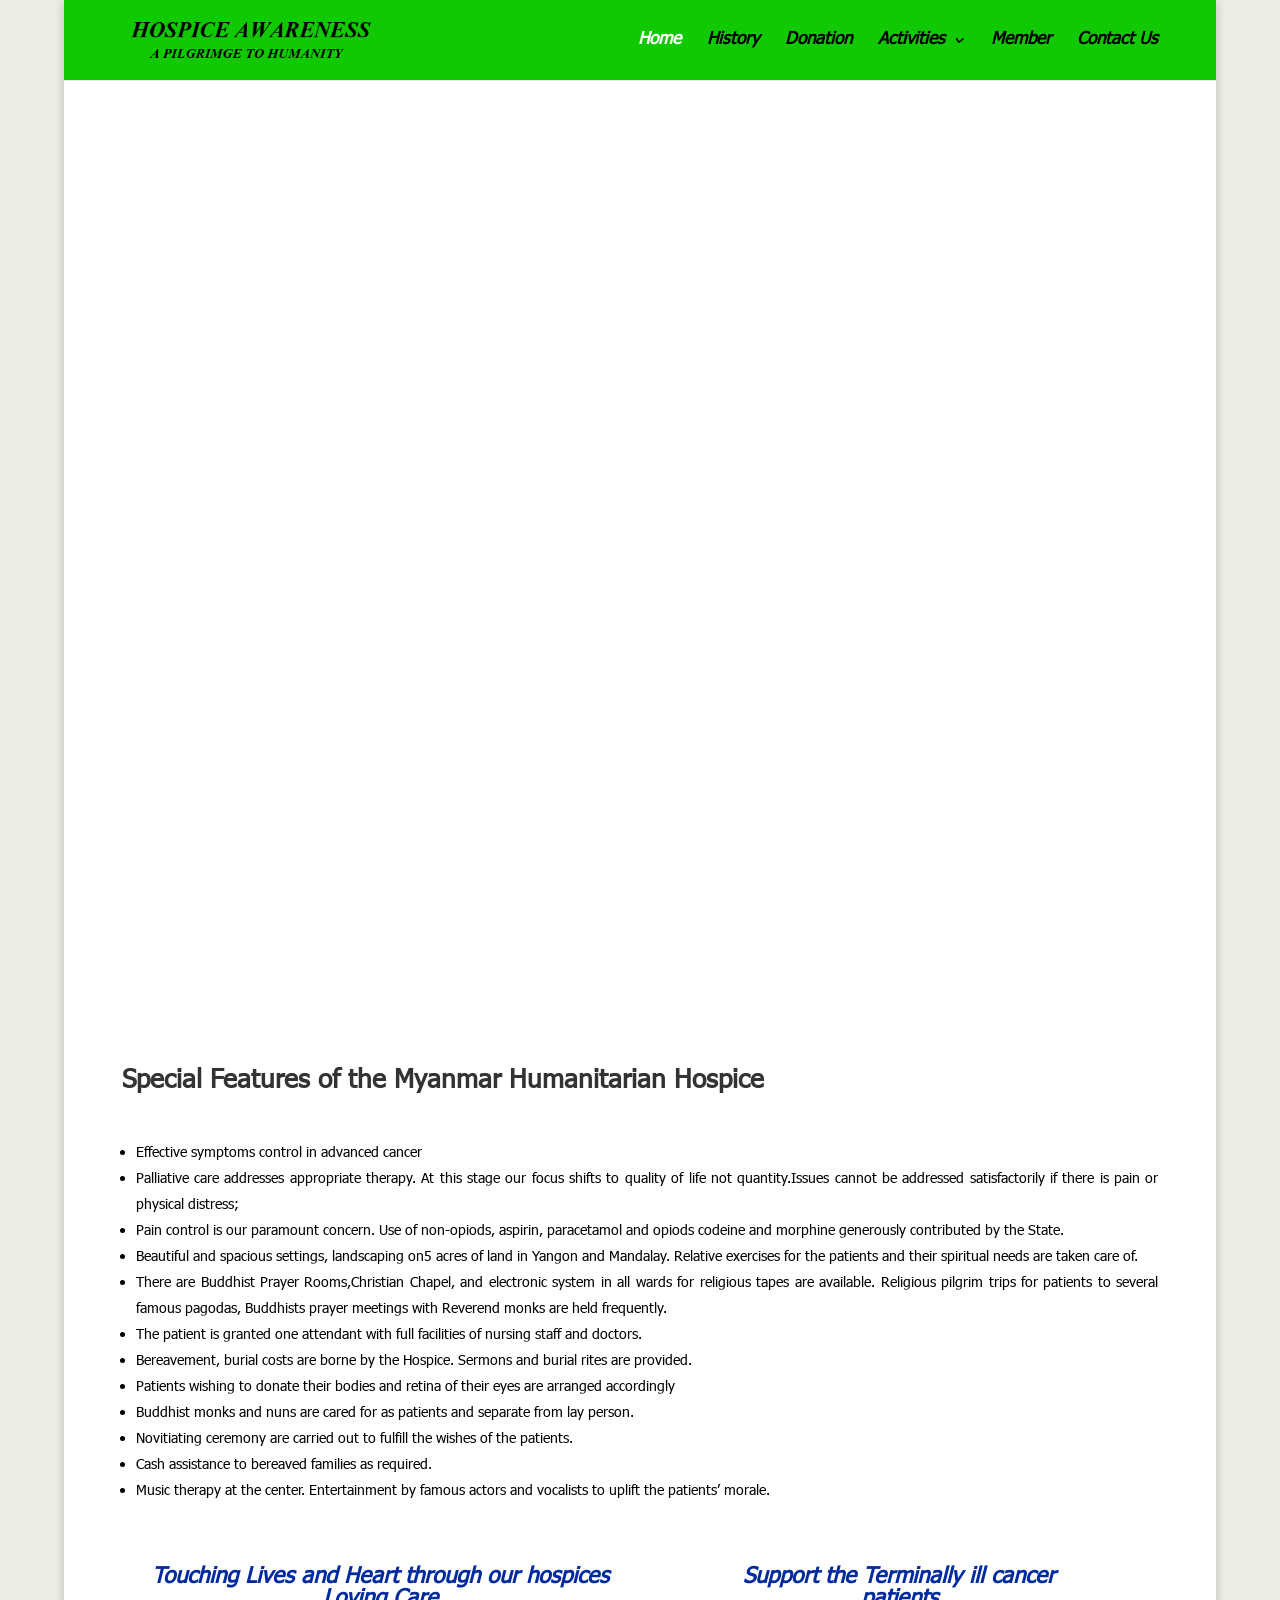
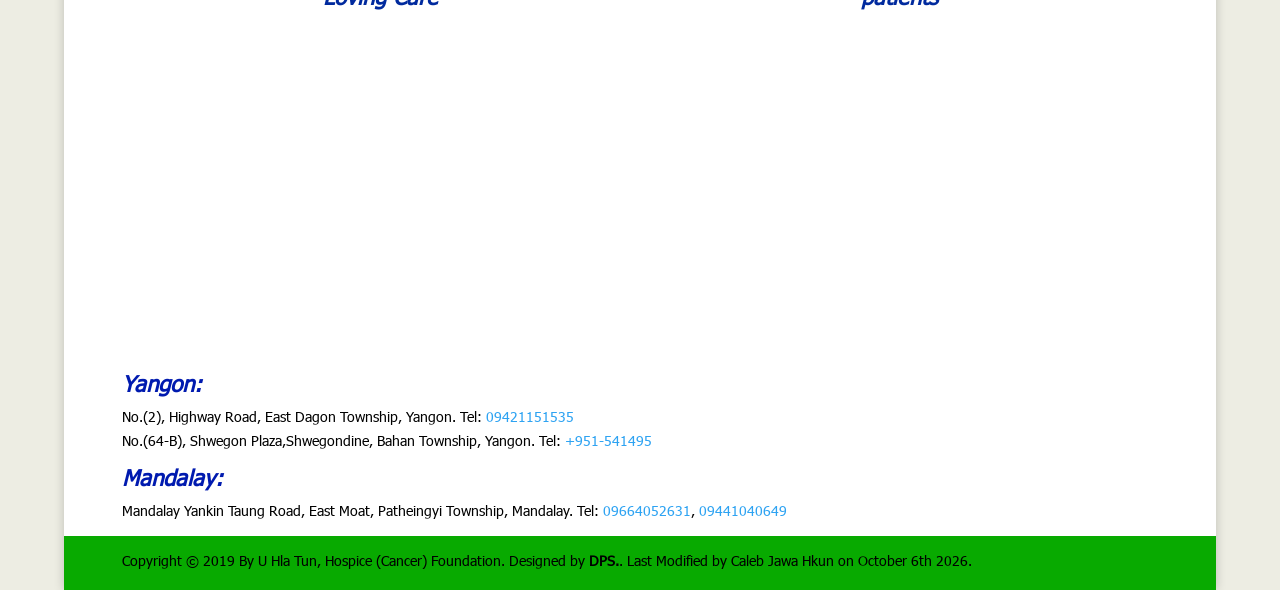
==== index.html @ 76c49c05 "v1.0" ====
<!DOCTYPE html>

<html lang="en-US">
<head>
<script type="text/javascript">
      window.addEventListener("DOMContentLoaded", function () {
        var v = archive_analytics.values;
        v.service = "wb";
        v.server_name = "wwwb-app223.us.archive.org";
        v.server_ms = 741;
        archive_analytics.send_pageview({});
      });
    </script>
<meta charset="utf-8"/>
<meta content="U Hla Tun (Cancer) Foundation in Myanmar (Burma)" name="description"/>
<meta content="cancer hospices, myanmar cancer foundation, cancer foundation, myanamr donation" name="keywords"/>
<meta content="IE=edge" http-equiv="X-UA-Compatible"/>
<link href="https://uhlatunhospicemyanmar.org/xmlrpc.php" rel="pingback"/>
<script type="text/javascript">
      document.documentElement.className = "js";
    </script>
<script>
      var et_site_url =
        "https://uhlatunhospicemyanmar.org";
      var et_post_id = "11";
      function et_core_page_resource_fallback(a, b) {
        "undefined" === typeof b &&
          (b = a.sheet.cssRules && 0 === a.sheet.cssRules.length);
        b &&
          ((a.onerror = null),
          (a.onload = null),
          a.href
            ? (a.href =
                et_site_url + "/?et_core_page_resource=" + a.id + et_post_id)
            : a.src &&
              (a.src =
                et_site_url + "/?et_core_page_resource=" + a.id + et_post_id));
      }
    </script>
<title>uhlatunhospicemyanmar.org | Cancer Hospital</title>
<meta content="Divi v.3.15" name="generator"/>
<style type="text/css">
      img.wp-smiley,
      img.emoji {
        display: inline !important;
        border: none !important;
        box-shadow: none !important;
        height: 1em !important;
        width: 1em !important;
        margin: 0 0.07em !important;
        vertical-align: -0.1em !important;
        background: none !important;
        padding: 0 !important;
      }
    </style>
<style type="text/css">
      .n2-ss-spinner-simple-white-container {
        position: absolute;
        top: 50%;
        left: 50%;
        margin: -20px;
        background: #fff;
        width: 20px;
        height: 20px;
        padding: 10px;
        border-radius: 50%;
        z-index: 1000;
      }

      .n2-ss-spinner-simple-white {
        outline: 1px solid RGBA(0, 0, 0, 0);
        width: 100%;
        height: 100%;
      }

      .n2-ss-spinner-simple-white:before {
        position: absolute;
        top: 50%;
        left: 50%;
        width: 20px;
        height: 20px;
        margin-top: -11px;
        margin-left: -11px;
      }

      .n2-ss-spinner-simple-white:not(:required):before {
        content: "";
        border-radius: 50%;
        border-top: 2px solid #333;
        border-right: 2px solid transparent;
        animation: n2SimpleWhite 0.6s linear infinite;
      }
      @keyframes n2SimpleWhite {
        to {
          transform: rotate(360deg);
        }
      }
    </style>
<meta content="WordPress 4.9.17" name="generator"/>
<link href="https://uhlatunhospicemyanmar.org/index.html" rel="canonical"/>
<meta content="width=device-width, initial-scale=1.0, maximum-scale=1.0, user-scalable=0" name="viewport"/>
<style id="custom-background-css" type="text/css">
      body.custom-background {
        background-color: #edede3;
      }
    </style>
<link href="assets/images/cropped-Hospice-logo-new-32x32.jpg" rel="icon" sizes="32x32"/>
<link href="assets/images/cropped-Hospice-logo-new-192x192.jpg" rel="icon" sizes="192x192"/>
<link href="assets/images/cropped-Hospice-logo-new-180x180.jpg" rel="apple-touch-icon-precomposed"/>
<meta content="https://uhlatunhospicemyanmar.org/wp-content/uploads/2019/06/cropped-Hospice-logo-new-270x270.jpg" name="msapplication-TileImage"/>
<link href="https://fonts.googleapis.com/css?family=Open+Sans:300italic,400italic,600italic,700italic,800italic,400,300,600,700,800&amp;subset=latin,latin-ext" rel="stylesheet"/><link href="assets/css/uaf.css" rel="stylesheet"/><link href="assets/css/dashicons.min.css" rel="stylesheet"/><link href="assets/css/divi-style.css" rel="stylesheet"/><link href="assets/css/et-global.css" rel="stylesheet"/><link href="assets/css/et-core-11.css" rel="stylesheet"/><link href="assets/css/smartslider.min.css" rel="stylesheet"/><link href="assets/css/custom.css" rel="stylesheet"/></head>
<body class="home page-template-default page page-id-11 custom-background et_pb_button_helper_class et_transparent_nav et_fixed_nav et_boxed_layout et_show_nav et_cover_background et_pb_gutter et_pb_gutters1 et_primary_nav_dropdown_animation_fade et_secondary_nav_dropdown_animation_fade et_pb_footer_columns4 et_header_style_left et_pb_pagebuilder_layout et_right_sidebar et_divi_theme et-db et_minified_js et_minified_css" data-rsssl="1">
<div id="page-container">
<header data-height-onload="66" id="main-header">
<div class="container clearfix et_menu_container">
<div class="logo_container">
<span class="logo_helper"></span>
<a href="index.html">
<img alt="uhlatunhospicemyanmar.org" data-height-percentage="78" id="logo" src="assets/images/logo.png"/>
</a>
</div>
<div data-fixed-height="40" data-height="66" id="et-top-navigation">
<nav id="top-menu-nav">
<ul class="nav" id="top-menu">
<li class="menu-item menu-item-type-post_type menu-item-object-page menu-item-home current-menu-item page_item page-item-11 current_page_item menu-item-35" id="menu-item-35">
<a href="index.html">Home</a>
</li>
<li class="menu-item menu-item-type-post_type menu-item-object-page menu-item-36" id="menu-item-36">
<a href="history.html">History</a>
</li>
<li class="menu-item menu-item-type-post_type menu-item-object-page menu-item-37" id="menu-item-37">
<a href="donation.html">Donation</a>
</li>
<li class="menu-item menu-item-type-custom menu-item-object-custom menu-item-has-children menu-item-296" id="menu-item-296">
<a href="#">Activities</a>
<ul class="sub-menu">
<li class="menu-item menu-item-type-post_type menu-item-object-page menu-item-39" id="menu-item-39">
<a href="international-links.html">International Link</a>
</li>
<li class="menu-item menu-item-type-post_type menu-item-object-page menu-item-40" id="menu-item-40">
<a href="annual-meeting.html">Annual Meeting</a>
</li>
<li class="menu-item menu-item-type-post_type menu-item-object-page menu-item-41" id="menu-item-41">
<a href="member-activity.html">Member Activity</a>
</li>
<li class="menu-item menu-item-type-post_type menu-item-object-page menu-item-42" id="menu-item-42">
<a href="patient-activity.html">Patient Activity</a>
</li>
<li class="menu-item menu-item-type-post_type menu-item-object-page menu-item-43" id="menu-item-43">
<a href="training-program.html">Training Program</a>
</li>
<li class="menu-item menu-item-type-post_type menu-item-object-page menu-item-44" id="menu-item-44">
<a href="special-visits.html">Special Visits</a>
</li>
</ul>
</li>
<li class="menu-item menu-item-type-post_type menu-item-object-page menu-item-45" id="menu-item-45">
<a href="member.html">Member</a>
</li>
<li class="menu-item menu-item-type-post_type menu-item-object-page menu-item-46" id="menu-item-46">
<a href="contact-us.html">Contact Us</a>
</li>
</ul>
</nav>
<div id="et_mobile_nav_menu">
<div class="mobile_nav closed">
<span class="select_page">Select Page</span>
<span class="mobile_menu_bar mobile_menu_bar_toggle"></span>
</div>
</div>
</div>
</div>
<div class="et_search_outer">
<div class="container et_search_form_container">
<form action="#" class="et-search-form" method="post" role="search">
<input class="et-search-field" name="s" placeholder="Search …" title="Search for:" type="search" value=""/>
</form>
<span class="et_close_search_field"></span>
</div>
</div>
</header>
<div id="et-main-area">
<div id="main-content">
<article class="post-11 page type-page status-publish hentry" id="post-11">
<div class="entry-content">
<div class="et-boc" id="et-boc">
<div class="et_builder_inner_content et_pb_gutters1">
<div class="et_pb_section et_pb_section_0 et_section_regular">
<div class="et_pb_row et_pb_row_0 et_pb_row_fullwidth">
<div class="et_pb_column et_pb_column_4_4 et_pb_column_0 et_pb_css_mix_blend_mode_passthrough et-last-child">
<div class="et_pb_module et_pb_nextend_smart_slider_3 et_pb_nextend_smart_slider_3_0">
<div class="et_pb_module_inner">
<div aria-label="Slider" class="n2-section-smartslider" role="region">
<style>
                                div#n2-ss-2 {
                                  width: 1200px;
                                  float: left;
                                  margin: 0px 0px 0px 0px;
                                }
                                html[dir="rtl"] div#n2-ss-2 {
                                  float: right;
                                }
                                div#n2-ss-2 .n2-ss-slider-1 {
                                  position: relative;
                                  padding-top: 0px;
                                  padding-right: 0px;
                                  padding-bottom: 0px;
                                  padding-left: 0px;
                                  height: 500px;
                                  border-style: solid;
                                  border-width: 0px;
                                  border-color: #3e3e3e;
                                  border-color: RGBA(62, 62, 62, 1);
                                  border-radius: 0px;
                                  background-clip: padding-box;
                                  background-repeat: repeat;
                                  background-position: 50% 50%;
                                  background-size: cover;
                                  background-attachment: scroll;
                                }
                                div#n2-ss-2
                                  .n2-ss-slider-background-video-container {
                                  position: absolute;
                                  left: 0;
                                  top: 0;
                                  width: 100%;
                                  height: 100%;
                                  overflow: hidden;
                                }
                                div#n2-ss-2 .n2-ss-slider-2 {
                                  position: relative;
                                  width: 100%;
                                  height: 100%;
                                }
                                .x-firefox div#n2-ss-2 .n2-ss-slider-2 {
                                  opacity: 0.99999;
                                }
                                div#n2-ss-2 .n2-ss-slider-3 {
                                  position: relative;
                                  width: 100%;
                                  height: 100%;
                                  overflow: hidden;
                                  outline: 1px solid rgba(0, 0, 0, 0);
                                  z-index: 10;
                                }
                                div#n2-ss-2 .n2-ss-slide-backgrounds,
                                div#n2-ss-2
                                  .n2-ss-slider-3
                                  > .n-particles-js-canvas-el,
                                div#n2-ss-2 .n2-ss-slider-3 > .n2-ss-divider {
                                  position: absolute;
                                  left: 0;
                                  top: 0;
                                  width: 100%;
                                  height: 100%;
                                }
                                div#n2-ss-2 .n2-ss-slide-backgrounds {
                                  z-index: 10;
                                }
                                div#n2-ss-2
                                  .n2-ss-slider-3
                                  > .n-particles-js-canvas-el {
                                  z-index: 12;
                                }
                                div#n2-ss-2 .n2-ss-slide-backgrounds > * {
                                  overflow: hidden;
                                }
                                div#n2-ss-2 .n2-ss-slide {
                                  position: absolute;
                                  top: 0;
                                  left: 0;
                                  width: 100%;
                                  height: 100%;
                                  z-index: 20;
                                  display: block;
                                  -webkit-backface-visibility: hidden;
                                }
                                div#n2-ss-2 .n2-ss-layers-container {
                                  position: relative;
                                  width: 1200px;
                                  height: 500px;
                                }
                                div#n2-ss-2
                                  .n2-ss-parallax-clip
                                  > .n2-ss-layers-container {
                                  position: absolute;
                                  right: 0;
                                }
                                div#n2-ss-2 .n2-ss-slide {
                                  perspective: 1500px;
                                }
                                div#n2-ss-2[data-ie] .n2-ss-slide {
                                  perspective: none;
                                  transform: perspective(1500px);
                                }
                                div#n2-ss-2 .n2-ss-slide-active {
                                  z-index: 21;
                                }
                                div#n2-ss-2 .nextend-arrow {
                                  cursor: pointer;
                                  overflow: hidden;
                                  line-height: 0 !important;
                                  z-index: 20;
                                }
                                div#n2-ss-2 .nextend-arrow img {
                                  position: relative;
                                  min-height: 0;
                                  min-width: 0;
                                  vertical-align: top;
                                  width: auto;
                                  height: auto;
                                  max-width: 100%;
                                  max-height: 100%;
                                  display: inline;
                                }
                                div#n2-ss-2
                                  .nextend-arrow
                                  img.n2-arrow-hover-img {
                                  display: none;
                                }
                                div#n2-ss-2
                                  .nextend-arrow:hover
                                  img.n2-arrow-hover-img {
                                  display: inline;
                                }
                                div#n2-ss-2
                                  .nextend-arrow:hover
                                  img.n2-arrow-normal-img {
                                  display: none;
                                }
                                div#n2-ss-2 .nextend-arrow-animated {
                                  overflow: hidden;
                                }
                                div#n2-ss-2 .nextend-arrow-animated > div {
                                  position: relative;
                                }
                                div#n2-ss-2 .nextend-arrow-animated .n2-active {
                                  position: absolute;
                                }
                                div#n2-ss-2 .nextend-arrow-animated-fade {
                                  transition: background 0.3s, opacity 0.4s;
                                }
                                div#n2-ss-2
                                  .nextend-arrow-animated-horizontal
                                  > div {
                                  transition: all 0.4s;
                                  left: 0;
                                }
                                div#n2-ss-2
                                  .nextend-arrow-animated-horizontal
                                  .n2-active {
                                  top: 0;
                                }
                                div#n2-ss-2
                                  .nextend-arrow-previous.nextend-arrow-animated-horizontal:hover
                                  > div,
                                div#n2-ss-2
                                  .nextend-arrow-next.nextend-arrow-animated-horizontal
                                  .n2-active {
                                  left: -100%;
                                }
                                div#n2-ss-2
                                  .nextend-arrow-previous.nextend-arrow-animated-horizontal
                                  .n2-active,
                                div#n2-ss-2
                                  .nextend-arrow-next.nextend-arrow-animated-horizontal:hover
                                  > div {
                                  left: 100%;
                                }
                                div#n2-ss-2
                                  .nextend-arrow.nextend-arrow-animated-horizontal:hover
                                  .n2-active {
                                  left: 0;
                                }
                                div#n2-ss-2
                                  .nextend-arrow-animated-vertical
                                  > div {
                                  transition: all 0.4s;
                                  top: 0;
                                }
                                div#n2-ss-2
                                  .nextend-arrow-animated-vertical
                                  .n2-active {
                                  left: 0;
                                }
                                div#n2-ss-2
                                  .nextend-arrow-animated-vertical
                                  .n2-active {
                                  top: -100%;
                                }
                                div#n2-ss-2
                                  .nextend-arrow-animated-vertical:hover
                                  > div {
                                  top: 100%;
                                }
                                div#n2-ss-2
                                  .nextend-arrow-animated-vertical:hover
                                  .n2-active {
                                  top: 0;
                                }
                              </style>
<div class="n2-ss-align" id="n2-ss-2-align">
<div class="n2-padding">
<div class="n2-ss-slider n2-ow n2-has-hover n2notransition n2-ss-load-fade" data-creator="Smart Slider 3" data-fontsize="16" data-minfontsizedesktoplandscape="4" data-minfontsizedesktopportrait="4" data-minfontsizemobilelandscape="4" data-minfontsizemobileportrait="4" data-minfontsizetabletlandscape="4" data-minfontsizetabletportrait="4" id="n2-ss-2" style="font-size: 16px">
<div class="n2-ss-slider-1 n2-ss-swipe-element n2-ow" style="">
<div class="n2-ss-slider-2 n2-ow">
<div class="n2-ss-slider-3 n2-ow" style="">
<div class="n2-ss-slide-backgrounds"></div>
<div class="n2-ss-slide n2-ss-canvas n2-ow n2-ss-slide-16" data-first="1" data-id="16" data-slide-duration="0" style="">
<div class="n2-ss-slide-background n2-ow" data-mode="fill">
<div class="n2-ss-slide-background-image" data-blur="0" data-desktop="1.png" data-hash="dc42d7a88a2987d08a0f116f23cd4ae6">
<img alt="" src="assets/images/1.png"/>
</div>
</div>
<div class="n2-ss-layers-container n2-ow" data-csstextalign="center" style=""></div>
</div>
<div class="n2-ss-slide n2-ss-canvas n2-ow n2-ss-slide-6" data-id="6" data-slide-duration="0" style="">
<div class="n2-ss-slide-background n2-ow" data-mode="fill">
<div class="n2-ss-slide-background-image" data-blur="0" data-desktop="2.png" data-hash="68374bda3835eda20f524e167d89b2c1">
<img alt="" src="assets/images/2.png"/>
</div>
</div>
<div class="n2-ss-layers-container n2-ow" data-csstextalign="center" style=""></div>
</div>
<div class="n2-ss-slide n2-ss-canvas n2-ow n2-ss-slide-9" data-id="9" data-slide-duration="0" style="">
<div class="n2-ss-slide-background n2-ow" data-mode="fill">
<div class="n2-ss-slide-background-image" data-blur="0" data-desktop="3.png" data-hash="83501b109e63efdcc161046cdd1468e7">
<img alt="" src="assets/images/3.png"/>
</div>
</div>
<div class="n2-ss-layers-container n2-ow" data-csstextalign="center" style=""></div>
</div>
<div class="n2-ss-slide n2-ss-canvas n2-ow n2-ss-slide-10" data-id="10" data-slide-duration="0" style="">
<div class="n2-ss-slide-background n2-ow" data-mode="fill">
<div class="n2-ss-slide-background-image" data-blur="0" data-desktop="4.png" data-hash="167dd9cce9a0e70a7f3f4b31ba17d2b1">
<img alt="" src="assets/images/4.png"/>
</div>
</div>
<div class="n2-ss-layers-container n2-ow" data-csstextalign="center" style=""></div>
</div>
<div class="n2-ss-slide n2-ss-canvas n2-ow n2-ss-slide-11" data-id="11" data-slide-duration="0" style="">
<div class="n2-ss-slide-background n2-ow" data-mode="fill">
<div class="n2-ss-slide-background-image" data-blur="0" data-desktop="5.png" data-hash="271a0e192147cdb38905304b7a293726">
<img alt="" src="assets/images/5.png"/>
</div>
</div>
<div class="n2-ss-layers-container n2-ow" data-csstextalign="center" style=""></div>
</div>
</div>
</div>
<div aria-label="Previous slide" class="n2-ss-widget n2-ss-widget-display-desktop n2-ss-widget-display-tablet n2-ss-widget-display-mobile nextend-arrow n2-ow nextend-arrow-previous nextend-arrow-animated-fade n2-ib" data-ssleft="0+15" data-sstop="height/2-previousheight/2" id="n2-ss-2-arrow-previous" role="button" style="position: absolute" tabindex="0">
<img alt="previous arrow" class="n2-ow" data-hack="data-lazy-src" data-no-lazy="1" src="[data-uri]"/>
</div>
<div aria-label="Next slide" class="n2-ss-widget n2-ss-widget-display-desktop n2-ss-widget-display-tablet n2-ss-widget-display-mobile nextend-arrow n2-ow nextend-arrow-next nextend-arrow-animated-fade n2-ib" data-ssright="0+15" data-sstop="height/2-nextheight/2" id="n2-ss-2-arrow-next" role="button" style="position: absolute" tabindex="0">
<img alt="next arrow" class="n2-ow" data-hack="data-lazy-src" data-no-lazy="1" src="[data-uri]"/>
</div>
</div>
</div>
<div class="n2-clear"></div>
<div id="n2-ss-2-spinner" style="display: none">
<div>
<div class="n2-ss-spinner-simple-white-container">
<div class="n2-ss-spinner-simple-white"></div>
</div>
</div>
</div>
</div>
</div>
<div id="n2-ss-2-placeholder" style="
                                  position: relative;
                                  z-index: 2;
                                  background-color: RGBA(0, 0, 0, 0);
                                  max-height: 3000px;
                                  background-color: RGBA(255, 255, 255, 0);
                                ">
<img alt="Slider" class="n2-ow" src="[data-uri]" style="
                                    width: 100%;
                                    max-width: 3000px;
                                    display: block;
                                    opacity: 0;
                                    margin: 0px;
                                  "/>
</div>
</div>
</div>
</div>
</div>
</div>
<div class="et_pb_row et_pb_row_1">
<div class="et_pb_column et_pb_column_1_4 et_pb_column_1 et_pb_css_mix_blend_mode_passthrough">
<div class="et_pb_module et_pb_text et_pb_text_0 et_animated et_pb_bg_layout_light et_pb_text_align_left">
<div class="et_pb_text_inner">
<h3 class="item-header" style="text-align: center">
<a href="admission.html"><em><strong>ADMISSION &amp; CRITERIAR</strong></em></a>
</h3>
</div>
</div>
</div>
<div class="et_pb_column et_pb_column_1_4 et_pb_column_2 et_pb_css_mix_blend_mode_passthrough">
<div class="et_pb_module et_pb_text et_pb_text_1 et_animated et_pb_bg_layout_light et_pb_text_align_left">
<div class="et_pb_text_inner">
<h3 class="item-header" style="text-align: center">
<a href="donate.html"><em><strong>DONATE TODAY!</strong></em></a>
</h3>
</div>
</div>
</div>
<div class="et_pb_column et_pb_column_1_4 et_pb_column_3 et_pb_css_mix_blend_mode_passthrough">
<div class="et_pb_module et_pb_text et_pb_text_2 et_animated et_pb_bg_layout_light et_pb_text_align_left">
<div class="et_pb_text_inner">
<h3 class="item-header" style="text-align: center">
<a href="#"><em><strong>TESTIMONIALS</strong></em></a>
</h3>
</div>
</div>
</div>
<div class="et_pb_column et_pb_column_1_4 et_pb_column_4 et_pb_css_mix_blend_mode_passthrough et-last-child">
<div class="et_pb_module et_pb_text et_pb_text_3 et_animated et_pb_bg_layout_light et_pb_text_align_left">
<div class="et_pb_text_inner">
<h3 class="item-header" style="text-align: center">
<a href="#"><em><strong>VOLUNTEER NOW!</strong></em></a>
</h3>
</div>
</div>
</div>
</div>
<div class="et_pb_row et_pb_row_2">
<div class="et_pb_column et_pb_column_4_4 et_pb_column_5 et_pb_css_mix_blend_mode_passthrough et-last-child">
<div class="et_pb_module et_pb_text et_pb_text_4 et_pb_bg_layout_light et_pb_text_align_justified">
<div class="et_pb_text_inner">
<h2 class="header">
<strong>Special Features of the Myanmar Humanitarian
                                Hospice
                              </strong>
</h2>
<p> </p>
<ul>
<li>
                                Effective symptoms control in advanced cancer
                              </li>
<li>
                                Palliative care addresses appropriate therapy.
                                At this stage our focus shifts to quality of
                                life not quantity.Issues cannot be addressed
                                satisfactorily if there is pain or physical
                                distress;
                              </li>
<li>
                                Pain control is our paramount concern. Use of
                                non-opiods, aspirin, paracetamol and opiods
                                codeine and morphine generously contributed by
                                the State.
                              </li>
<li>
                                Beautiful and spacious settings, landscaping on5
                                acres of land in Yangon and Mandalay. Relative
                                exercises for the patients and their spiritual
                                needs are taken care of.
                              </li>
<li>
                                There are Buddhist Prayer Rooms,Christian
                                Chapel, and electronic system in all wards for
                                religious tapes are available. Religious pilgrim
                                trips for patients to several famous pagodas,
                                Buddhists prayer meetings with Reverend monks
                                are held frequently.
                              </li>
<li>
                                The patient is granted one attendant with full
                                facilities of nursing staff and doctors.
                              </li>
<li>
                                Bereavement, burial costs are borne by the
                                Hospice. Sermons and burial rites are provided.
                              </li>
<li>
                                Patients wishing to donate their bodies and
                                retina of their eyes are arranged accordingly
                              </li>
<li>
                                Buddhist monks and nuns are cared for as
                                patients and separate from lay person.
                              </li>
<li>
                                Novitiating ceremony are carried out to fulfill
                                the wishes of the patients.
                              </li>
<li>
                                Cash assistance to bereaved families as
                                required.
                              </li>
<li>
                                Music therapy at the center. Entertainment by
                                famous actors and vocalists to uplift the
                                patients’ morale.
                              </li>
</ul>
<p> </p>
</div>
</div>
</div>
</div>
<div class="et_pb_row et_pb_row_3">
<div class="et_pb_column et_pb_column_1_2 et_pb_column_6 et_pb_css_mix_blend_mode_passthrough">
<div class="et_pb_module et_pb_text et_pb_text_5 et_pb_bg_layout_light et_pb_text_align_left">
<div class="et_pb_text_inner">
<h3 style="text-align: center">
<strong><em>Touching Lives and Heart through our hospices
                                  Loving Care
                                </em></strong>
</h3>
</div>
</div>
<div class="et_pb_module et_pb_code et_pb_code_0 et_pb_text_align_center">
<div class="et_pb_code_inner">
<iframe allowtransparency="true" frameborder="0" height="300" scrolling="no" src="https://www.facebook.com/plugins/page.php?href=https%3A%2F%2Fwww.facebook.com%2Fuhlatunhospice%2F&amp;tabs=timeline&amp;width=400&amp;height=300&amp;small_header=true&amp;adapt_container_width=true&amp;hide_cover=false&amp;show_facepile=true&amp;appId" style="border: none; overflow: hidden" width="400"></iframe>
</div>
</div>
</div>
<div class="et_pb_column et_pb_column_1_2 et_pb_column_7 et_pb_css_mix_blend_mode_passthrough et-last-child">
<div class="et_pb_module et_pb_text et_pb_text_6 et_pb_bg_layout_light et_pb_text_align_left">
<div class="et_pb_text_inner">
<h3 style="text-align: center">
<strong><em>Support the Terminally ill cancer<br/>
                                  patients</em></strong>
</h3>
</div>
</div>
<div class="et_pb_module et_pb_code et_pb_code_1 et_pb_text_align_center">
<div class="et_pb_code_inner">
<iframe allowtransparency="true" frameborder="0" height="300" scrolling="no" src="https://www.facebook.com/plugins/page.php?href=https%3A%2F%2Fwww.facebook.com%2Fဦးလွထြန္းေမတၱာရိပ္မြန္ကင္ဆာေဖာင္ေဒးရွင္းမႏၱေလး-U-HLA-TUN-Hospice-Mdy-1383061911928565%2F&amp;tabs=timeline&amp;width=400&amp;height=300&amp;small_header=true&amp;adapt_container_width=true&amp;hide_cover=false&amp;show_facepile=true&amp;appId" style="border: none; overflow: hidden" width="400"></iframe>
</div>
</div>
</div>
</div>
<div class="et_pb_row et_pb_row_4">
<div class="et_pb_column et_pb_column_4_4 et_pb_column_8 et_pb_css_mix_blend_mode_passthrough et-last-child">
<div class="et_pb_module et_pb_divider et_pb_divider_0 et_animated et_pb_divider_position_ et_pb_space">
<div class="et_pb_divider_internal"></div>
</div>
<div class="et_pb_module et_pb_text et_pb_text_7 et_pb_bg_layout_light et_pb_text_align_left">
<div class="et_pb_text_inner">
<h3>
<em><strong>Yangon:</strong></em>
</h3>
<p>
                              No.(2), Highway Road, East Dagon Township, Yangon.
                              Tel: <a href="tel:+09421151535">09421151535</a><br/>
                              No.(64-B), Shwegon Plaza,Shwegondine, Bahan
                              Township, Yangon. Tel:
                              <a href="tel:+951541495">+951-541495</a>
</p>
<h3>
<em><strong>Mandalay:</strong></em>
</h3>
<p>
                              Mandalay Yankin Taung Road, East Moat, Patheingyi
                              Township, Mandalay. Tel:
                              <a href="tel:+09664052631">09664052631</a>,
                              <a href="tel:+09441040649">09441040649</a>
</p>
</div>
</div>
</div>
</div>
</div>
</div>
</div>
</div>
</article>
</div>
<footer id="main-footer">
<div id="footer-bottom">
<div class="container clearfix">
<ul class="et-social-icons"></ul>
<div id="footer-info">Copyright © 2019 By U Hla Tun, Hospice (Cancer) Foundation. Designed by <a href="http://dpsmap.com/" rel="noopener" target="_blank">DPS.</a>. Last Modified by Caleb Jawa Hkun on October 6th 2026.</div>
</div>
</div>
</footer>
</div>
</div>
<script type="text/javascript">
      var et_animation_data = [
        {
          class: "et_pb_text_0",
          style: "bounce",
          repeat: "once",
          duration: "1000ms",
          delay: "0ms",
          intensity: "50%",
          starting_opacity: "0%",
          speed_curve: "ease-in-out",
        },
        {
          class: "et_pb_text_1",
          style: "bounce",
          repeat: "once",
          duration: "1000ms",
          delay: "0ms",
          intensity: "50%",
          starting_opacity: "0%",
          speed_curve: "ease-in-out",
        },
        {
          class: "et_pb_text_2",
          style: "bounce",
          repeat: "once",
          duration: "1000ms",
          delay: "0ms",
          intensity: "50%",
          starting_opacity: "0%",
          speed_curve: "ease-in-out",
        },
        {
          class: "et_pb_text_3",
          style: "bounce",
          repeat: "once",
          duration: "1000ms",
          delay: "0ms",
          intensity: "50%",
          starting_opacity: "0%",
          speed_curve: "ease-in-out",
        },
        {
          class: "et_pb_divider_0",
          style: "fade",
          repeat: "loop",
          duration: "2000ms",
          delay: "0ms",
          intensity: "50%",
          starting_opacity: "0%",
          speed_curve: "ease-in-out",
        },
      ];
    </script>
<script src="assets/js/main.js"></script></body>
</html>
---- assets/css/uaf.css ----
/* Zawgyi Font Styling */
@font-face {
    font-family: 'zawgyi';
    src: url('../fonts/190612085512Zawgyi.eot');
    src: url('../fonts/190612085512Zawgyi.eot?#iefix') format('embedded-opentype'),
         url('../fonts/190612085512Zawgyi.woff') format('woff');
    font-display: swap;
}
.zawgyi { font-family: 'zawgyi', sans-serif !important; }
body, h1, h2, h3, h4, h5, h6, p, blockquote, li, a {
    font-family: 'zawgyi', sans-serif !important;
}
---- assets/css/dashicons.min.css ----
/*! This file is auto-generated */
@font-face{font-family:dashicons;src:url(../fonts/dashicons.eot)}@font-face{font-family:dashicons;src:url([data-uri]) format('woff'),url(../fonts/dashicons.ttf) format("truetype"),url(../fonts/dashicons.svg#dashicons) format("svg");font-weight:400;font-style:normal}.dashicons,.dashicons-before:before{display:inline-block;width:20px;height:20px;font-size:20px;line-height:1;font-family:dashicons;text-decoration:inherit;font-weight:400;font-style:normal;vertical-align:top;text-align:center;transition:color .1s ease-in 0;-webkit-font-smoothing:antialiased;-moz-osx-font-smoothing:grayscale}.dashicons-menu:before{content:"\f333"}.dashicons-admin-site:before{content:"\f319"}.dashicons-dashboard:before{content:"\f226"}.dashicons-admin-media:before{content:"\f104"}.dashicons-admin-page:before{content:"\f105"}.dashicons-admin-comments:before{content:"\f101"}.dashicons-admin-appearance:before{content:"\f100"}.dashicons-admin-plugins:before{content:"\f106"}.dashicons-admin-users:before{content:"\f110"}.dashicons-admin-tools:before{content:"\f107"}.dashicons-admin-settings:before{content:"\f108"}.dashicons-admin-network:before{content:"\f112"}.dashicons-admin-generic:before{content:"\f111"}.dashicons-admin-home:before{content:"\f102"}.dashicons-admin-collapse:before{content:"\f148"}.dashicons-filter:before{content:"\f536"}.dashicons-admin-customizer:before{content:"\f540"}.dashicons-admin-multisite:before{content:"\f541"}.dashicons-admin-links:before,.dashicons-format-links:before{content:"\f103"}.dashicons-admin-post:before,.dashicons-format-standard:before{content:"\f109"}.dashicons-format-image:before{content:"\f128"}.dashicons-format-gallery:before{content:"\f161"}.dashicons-format-audio:before{content:"\f127"}.dashicons-format-video:before{content:"\f126"}.dashicons-format-chat:before{content:"\f125"}.dashicons-format-status:before{content:"\f130"}.dashicons-format-aside:before{content:"\f123"}.dashicons-format-quote:before{content:"\f122"}.dashicons-welcome-edit-page:before,.dashicons-welcome-write-blog:before{content:"\f119"}.dashicons-welcome-add-page:before{content:"\f133"}.dashicons-welcome-view-site:before{content:"\f115"}.dashicons-welcome-widgets-menus:before{content:"\f116"}.dashicons-welcome-comments:before{content:"\f117"}.dashicons-welcome-learn-more:before{content:"\f118"}.dashicons-image-crop:before{content:"\f165"}.dashicons-image-rotate:before{content:"\f531"}.dashicons-image-rotate-left:before{content:"\f166"}.dashicons-image-rotate-right:before{content:"\f167"}.dashicons-image-flip-vertical:before{content:"\f168"}.dashicons-image-flip-horizontal:before{content:"\f169"}.dashicons-image-filter:before{content:"\f533"}.dashicons-undo:before{content:"\f171"}.dashicons-redo:before{content:"\f172"}.dashicons-editor-bold:before{content:"\f200"}.dashicons-editor-italic:before{content:"\f201"}.dashicons-editor-ul:before{content:"\f203"}.dashicons-editor-ol:before{content:"\f204"}.dashicons-editor-quote:before{content:"\f205"}.dashicons-editor-alignleft:before{content:"\f206"}.dashicons-editor-aligncenter:before{content:"\f207"}.dashicons-editor-alignright:before{content:"\f208"}.dashicons-editor-insertmore:before{content:"\f209"}.dashicons-editor-spellcheck:before{content:"\f210"}.dashicons-editor-distractionfree:before,.dashicons-editor-expand:before{content:"\f211"}.dashicons-editor-contract:before{content:"\f506"}.dashicons-editor-kitchensink:before{content:"\f212"}.dashicons-editor-underline:before{content:"\f213"}.dashicons-editor-justify:before{content:"\f214"}.dashicons-editor-textcolor:before{content:"\f215"}.dashicons-editor-paste-word:before{content:"\f216"}.dashicons-editor-paste-text:before{content:"\f217"}.dashicons-editor-removeformatting:before{content:"\f218"}.dashicons-editor-video:before{content:"\f219"}.dashicons-editor-customchar:before{content:"\f220"}.dashicons-editor-outdent:before{content:"\f221"}.dashicons-editor-indent:before{content:"\f222"}.dashicons-editor-help:before{content:"\f223"}.dashicons-editor-strikethrough:before{content:"\f224"}.dashicons-editor-unlink:before{content:"\f225"}.dashicons-editor-rtl:before{content:"\f320"}.dashicons-editor-break:before{content:"\f474"}.dashicons-editor-code:before{content:"\f475"}.dashicons-editor-paragraph:before{content:"\f476"}.dashicons-editor-table:before{content:"\f535"}.dashicons-align-left:before{content:"\f135"}.dashicons-align-right:before{content:"\f136"}.dashicons-align-center:before{content:"\f134"}.dashicons-align-none:before{content:"\f138"}.dashicons-lock:before{content:"\f160"}.dashicons-unlock:before{content:"\f528"}.dashicons-calendar:before{content:"\f145"}.dashicons-calendar-alt:before{content:"\f508"}.dashicons-visibility:before{content:"\f177"}.dashicons-hidden:before{content:"\f530"}.dashicons-post-status:before{content:"\f173"}.dashicons-edit:before{content:"\f464"}.dashicons-post-trash:before,.dashicons-trash:before{content:"\f182"}.dashicons-sticky:before{content:"\f537"}.dashicons-external:before{content:"\f504"}.dashicons-arrow-up:before{content:"\f142"}.dashicons-arrow-down:before{content:"\f140"}.dashicons-arrow-left:before{content:"\f141"}.dashicons-arrow-right:before{content:"\f139"}.dashicons-arrow-up-alt:before{content:"\f342"}.dashicons-arrow-down-alt:before{content:"\f346"}.dashicons-arrow-left-alt:before{content:"\f340"}.dashicons-arrow-right-alt:before{content:"\f344"}.dashicons-arrow-up-alt2:before{content:"\f343"}.dashicons-arrow-down-alt2:before{content:"\f347"}.dashicons-arrow-left-alt2:before{content:"\f341"}.dashicons-arrow-right-alt2:before{content:"\f345"}.dashicons-leftright:before{content:"\f229"}.dashicons-sort:before{content:"\f156"}.dashicons-randomize:before{content:"\f503"}.dashicons-list-view:before{content:"\f163"}.dashicons-excerpt-view:before,.dashicons-exerpt-view:before{content:"\f164"}.dashicons-grid-view:before{content:"\f509"}.dashicons-move:before{content:"\f545"}.dashicons-hammer:before{content:"\f308"}.dashicons-art:before{content:"\f309"}.dashicons-migrate:before{content:"\f310"}.dashicons-performance:before{content:"\f311"}.dashicons-universal-access:before{content:"\f483"}.dashicons-universal-access-alt:before{content:"\f507"}.dashicons-tickets:before{content:"\f486"}.dashicons-nametag:before{content:"\f484"}.dashicons-clipboard:before{content:"\f481"}.dashicons-heart:before{content:"\f487"}.dashicons-megaphone:before{content:"\f488"}.dashicons-schedule:before{content:"\f489"}.dashicons-wordpress:before{content:"\f120"}.dashicons-wordpress-alt:before{content:"\f324"}.dashicons-pressthis:before{content:"\f157"}.dashicons-update:before{content:"\f463"}.dashicons-screenoptions:before{content:"\f180"}.dashicons-cart:before{content:"\f174"}.dashicons-feedback:before{content:"\f175"}.dashicons-cloud:before{content:"\f176"}.dashicons-translation:before{content:"\f326"}.dashicons-tag:before{content:"\f323"}.dashicons-category:before{content:"\f318"}.dashicons-archive:before{content:"\f480"}.dashicons-tagcloud:before{content:"\f479"}.dashicons-text:before{content:"\f478"}.dashicons-media-archive:before{content:"\f501"}.dashicons-media-audio:before{content:"\f500"}.dashicons-media-code:before{content:"\f499"}.dashicons-media-default:before{content:"\f498"}.dashicons-media-document:before{content:"\f497"}.dashicons-media-interactive:before{content:"\f496"}.dashicons-media-spreadsheet:before{content:"\f495"}.dashicons-media-text:before{content:"\f491"}.dashicons-media-video:before{content:"\f490"}.dashicons-playlist-audio:before{content:"\f492"}.dashicons-playlist-video:before{content:"\f493"}.dashicons-controls-play:before{content:"\f522"}.dashicons-controls-pause:before{content:"\f523"}.dashicons-controls-forward:before{content:"\f519"}.dashicons-controls-skipforward:before{content:"\f517"}.dashicons-controls-back:before{content:"\f518"}.dashicons-controls-skipback:before{content:"\f516"}.dashicons-controls-repeat:before{content:"\f515"}.dashicons-controls-volumeon:before{content:"\f521"}.dashicons-controls-volumeoff:before{content:"\f520"}.dashicons-yes:before{content:"\f147"}.dashicons-no:before{content:"\f158"}.dashicons-no-alt:before{content:"\f335"}.dashicons-plus:before{content:"\f132"}.dashicons-plus-alt:before{content:"\f502"}.dashicons-plus-alt2:before{content:"\f543"}.dashicons-minus:before{content:"\f460"}.dashicons-dismiss:before{content:"\f153"}.dashicons-marker:before{content:"\f159"}.dashicons-star-filled:before{content:"\f155"}.dashicons-star-half:before{content:"\f459"}.dashicons-star-empty:before{content:"\f154"}.dashicons-flag:before{content:"\f227"}.dashicons-info:before{content:"\f348"}.dashicons-warning:before{content:"\f534"}.dashicons-share:before{content:"\f237"}.dashicons-share1:before{content:"\f237"}.dashicons-share-alt:before{content:"\f240"}.dashicons-share-alt2:before{content:"\f242"}.dashicons-twitter:before{content:"\f301"}.dashicons-rss:before{content:"\f303"}.dashicons-email:before{content:"\f465"}.dashicons-email-alt:before{content:"\f466"}.dashicons-facebook:before{content:"\f304"}.dashicons-facebook-alt:before{content:"\f305"}.dashicons-networking:before{content:"\f325"}.dashicons-googleplus:before{content:"\f462"}.dashicons-location:before{content:"\f230"}.dashicons-location-alt:before{content:"\f231"}.dashicons-camera:before{content:"\f306"}.dashicons-images-alt:before{content:"\f232"}.dashicons-images-alt2:before{content:"\f233"}.dashicons-video-alt:before{content:"\f234"}.dashicons-video-alt2:before{content:"\f235"}.dashicons-video-alt3:before{content:"\f236"}.dashicons-vault:before{content:"\f178"}.dashicons-shield:before{content:"\f332"}.dashicons-shield-alt:before{content:"\f334"}.dashicons-sos:before{content:"\f468"}.dashicons-search:before{content:"\f179"}.dashicons-slides:before{content:"\f181"}.dashicons-analytics:before{content:"\f183"}.dashicons-chart-pie:before{content:"\f184"}.dashicons-chart-bar:before{content:"\f185"}.dashicons-chart-line:before{content:"\f238"}.dashicons-chart-area:before{content:"\f239"}.dashicons-groups:before{content:"\f307"}.dashicons-businessman:before{content:"\f338"}.dashicons-id:before{content:"\f336"}.dashicons-id-alt:before{content:"\f337"}.dashicons-products:before{content:"\f312"}.dashicons-awards:before{content:"\f313"}.dashicons-forms:before{content:"\f314"}.dashicons-testimonial:before{content:"\f473"}.dashicons-portfolio:before{content:"\f322"}.dashicons-book:before{content:"\f330"}.dashicons-book-alt:before{content:"\f331"}.dashicons-download:before{content:"\f316"}.dashicons-upload:before{content:"\f317"}.dashicons-backup:before{content:"\f321"}.dashicons-clock:before{content:"\f469"}.dashicons-lightbulb:before{content:"\f339"}.dashicons-microphone:before{content:"\f482"}.dashicons-desktop:before{content:"\f472"}.dashicons-laptop:before{content:"\f547"}.dashicons-tablet:before{content:"\f471"}.dashicons-smartphone:before{content:"\f470"}.dashicons-phone:before{content:"\f525"}.dashicons-smiley:before{content:"\f328"}.dashicons-index-card:before{content:"\f510"}.dashicons-carrot:before{content:"\f511"}.dashicons-building:before{content:"\f512"}.dashicons-store:before{content:"\f513"}.dashicons-album:before{content:"\f514"}.dashicons-palmtree:before{content:"\f527"}.dashicons-tickets-alt:before{content:"\f524"}.dashicons-money:before{content:"\f526"}.dashicons-thumbs-up:before{content:"\f529"}.dashicons-thumbs-down:before{content:"\f542"}.dashicons-layout:before{content:"\f538"}.dashicons-paperclip:before{content:"\f546"}
---- assets/css/et-global.css ----
#main-header,#main-header .nav li ul,.et-search-form,#main-header .et_mobile_menu{background-color:#10c900}.nav li ul{border-color:#000000}#top-header,#et-secondary-nav li ul{background-color:#000000}#top-header,#top-header a{color:#000000}.et_header_style_centered .mobile_nav .select_page,.et_header_style_split .mobile_nav .select_page,.et_nav_text_color_light #top-menu>li>a,.et_nav_text_color_dark #top-menu>li>a,#top-menu a,.et_mobile_menu li a,.et_nav_text_color_light .et_mobile_menu li a,.et_nav_text_color_dark .et_mobile_menu li a,#et_search_icon:before,.et_search_form_container input,span.et_close_search_field:after,#et-top-navigation .et-cart-info{color:#000000}.et_search_form_container input::-moz-placeholder{color:#000000}.et_search_form_container input::-webkit-input-placeholder{color:#000000}.et_search_form_container input:-ms-input-placeholder{color:#000000}#top-menu li a{font-size:17px}body.et_vertical_nav .container.et_search_form_container .et-search-form input{font-size:17px!important}#top-menu li a,.et_search_form_container input{font-weight:bold;font-style:italic;text-transform:none;text-decoration:none}.et_search_form_container input::-moz-placeholder{font-weight:bold;font-style:italic;text-transform:none;text-decoration:none}.et_search_form_container input::-webkit-input-placeholder{font-weight:bold;font-style:italic;text-transform:none;text-decoration:none}.et_search_form_container input:-ms-input-placeholder{font-weight:bold;font-style:italic;text-transform:none;text-decoration:none}#top-menu li.current-menu-ancestor>a,#top-menu li.current-menu-item>a,.et_color_scheme_red #top-menu li.current-menu-ancestor>a,.et_color_scheme_red #top-menu li.current-menu-item>a,.et_color_scheme_pink #top-menu li.current-menu-ancestor>a,.et_color_scheme_pink #top-menu li.current-menu-item>a,.et_color_scheme_orange #top-menu li.current-menu-ancestor>a,.et_color_scheme_orange #top-menu li.current-menu-item>a,.et_color_scheme_green #top-menu li.current-menu-ancestor>a,.et_color_scheme_green #top-menu li.current-menu-item>a{color:#ffffff}#footer-widgets .footer-widget a,#footer-widgets .footer-widget li a,#footer-widgets .footer-widget li a:hover{color:#ffffff}.footer-widget{color:#ffffff}#footer-bottom{background-color:#08aa00}#footer-info,#footer-info a{color:#000000}#footer-bottom .et-social-icon a{color:#000000}@media only screen and (min-width:981px){.et_pb_section{padding:0% 0}.et_pb_section.et_pb_section_first{padding-top:inherit}.et_pb_fullwidth_section{padding:0}.et_pb_row{padding:1% 0}#logo{max-height:78%}.et_pb_svg_logo #logo{height:78%}.et-fixed-header#top-header,.et-fixed-header#top-header #et-secondary-nav li ul{background-color:#000000}.et-fixed-header #top-menu a,.et-fixed-header #et_search_icon:before,.et-fixed-header #et_top_search .et-search-form input,.et-fixed-header .et_search_form_container input,.et-fixed-header .et_close_search_field:after,.et-fixed-header #et-top-navigation .et-cart-info{color:#ffffff!important}.et-fixed-header .et_search_form_container input::-moz-placeholder{color:#ffffff!important}.et-fixed-header .et_search_form_container input::-webkit-input-placeholder{color:#ffffff!important}.et-fixed-header .et_search_form_container input:-ms-input-placeholder{color:#ffffff!important}.et-fixed-header #top-menu li.current-menu-ancestor>a,.et-fixed-header #top-menu li.current-menu-item>a{color:#ffffff!important}}@media only screen and (min-width:1350px){.et_pb_row{padding:13px 0}.et_pb_section{padding:0px 0}.single.et_pb_pagebuilder_layout.et_full_width_page .et_post_meta_wrapper{padding-top:40px}.et_pb_section.et_pb_section_first{padding-top:inherit}.et_pb_fullwidth_section{padding:0}}@media only screen and (max-width:980px){#main-header,#main-header .nav li ul,.et-search-form,#main-header .et_mobile_menu{background-color:#08aa00}h1{font-size:31px}h2,.product .related h2,.et_pb_column_1_2 .et_quote_content blockquote p{font-size:26px}h3{font-size:22px}h4,.et_pb_circle_counter h3,.et_pb_number_counter h3,.et_pb_column_1_3 .et_pb_post h2,.et_pb_column_1_4 .et_pb_post h2,.et_pb_blog_grid h2,.et_pb_column_1_3 .et_quote_content blockquote p,.et_pb_column_3_8 .et_quote_content blockquote p,.et_pb_column_1_4 .et_quote_content blockquote p,.et_pb_blog_grid .et_quote_content blockquote p,.et_pb_column_1_3 .et_link_content h2,.et_pb_column_3_8 .et_link_content h2,.et_pb_column_1_4 .et_link_content h2,.et_pb_blog_grid .et_link_content h2,.et_pb_column_1_3 .et_audio_content h2,.et_pb_column_3_8 .et_audio_content h2,.et_pb_column_1_4 .et_audio_content h2,.et_pb_blog_grid .et_audio_content h2,.et_pb_column_3_8 .et_pb_audio_module_content h2,.et_pb_column_1_3 .et_pb_audio_module_content h2,.et_pb_gallery_grid .et_pb_gallery_item h3,.et_pb_portfolio_grid .et_pb_portfolio_item h2,.et_pb_filterable_portfolio_grid .et_pb_portfolio_item h2{font-size:18px}.et_pb_slider.et_pb_module .et_pb_slides .et_pb_slide_description .et_pb_slide_title{font-size:47px}.woocommerce ul.products li.product h3,.woocommerce-page ul.products li.product h3,.et_pb_gallery_grid .et_pb_gallery_item h3,.et_pb_portfolio_grid .et_pb_portfolio_item h2,.et_pb_filterable_portfolio_grid .et_pb_portfolio_item h2,.et_pb_column_1_4 .et_pb_audio_module_content h2{font-size:16px}h5{font-size:16px}h6{font-size:14px}}
---- assets/css/et-core-11.css ----
#main-header,#main-header .nav li ul,.et-search-form,#main-header .et_mobile_menu{background-color:#10c900}.nav li ul{border-color:#000000}#top-header,#et-secondary-nav li ul{background-color:#000000}#top-header,#top-header a{color:#000000}.et_header_style_centered .mobile_nav .select_page,.et_header_style_split .mobile_nav .select_page,.et_nav_text_color_light #top-menu>li>a,.et_nav_text_color_dark #top-menu>li>a,#top-menu a,.et_mobile_menu li a,.et_nav_text_color_light .et_mobile_menu li a,.et_nav_text_color_dark .et_mobile_menu li a,#et_search_icon:before,.et_search_form_container input,span.et_close_search_field:after,#et-top-navigation .et-cart-info{color:#000000}.et_search_form_container input::-moz-placeholder{color:#000000}.et_search_form_container input::-webkit-input-placeholder{color:#000000}.et_search_form_container input:-ms-input-placeholder{color:#000000}#top-menu li a{font-size:17px}body.et_vertical_nav .container.et_search_form_container .et-search-form input{font-size:17px!important}#top-menu li a,.et_search_form_container input{font-weight:bold;font-style:italic;text-transform:none;text-decoration:none}.et_search_form_container input::-moz-placeholder{font-weight:bold;font-style:italic;text-transform:none;text-decoration:none}.et_search_form_container input::-webkit-input-placeholder{font-weight:bold;font-style:italic;text-transform:none;text-decoration:none}.et_search_form_container input:-ms-input-placeholder{font-weight:bold;font-style:italic;text-transform:none;text-decoration:none}#top-menu li.current-menu-ancestor>a,#top-menu li.current-menu-item>a,.et_color_scheme_red #top-menu li.current-menu-ancestor>a,.et_color_scheme_red #top-menu li.current-menu-item>a,.et_color_scheme_pink #top-menu li.current-menu-ancestor>a,.et_color_scheme_pink #top-menu li.current-menu-item>a,.et_color_scheme_orange #top-menu li.current-menu-ancestor>a,.et_color_scheme_orange #top-menu li.current-menu-item>a,.et_color_scheme_green #top-menu li.current-menu-ancestor>a,.et_color_scheme_green #top-menu li.current-menu-item>a{color:#ffffff}#footer-widgets .footer-widget a,#footer-widgets .footer-widget li a,#footer-widgets .footer-widget li a:hover{color:#ffffff}.footer-widget{color:#ffffff}#footer-bottom{background-color:#08aa00}#footer-info,#footer-info a{color:#000000}#footer-bottom .et-social-icon a{color:#000000}@media only screen and (min-width:981px){.et_pb_section{padding:0% 0}.et_pb_section.et_pb_section_first{padding-top:inherit}.et_pb_fullwidth_section{padding:0}.et_pb_row{padding:1% 0}#logo{max-height:78%}.et_pb_svg_logo #logo{height:78%}.et-fixed-header#top-header,.et-fixed-header#top-header #et-secondary-nav li ul{background-color:#000000}.et-fixed-header #top-menu a,.et-fixed-header #et_search_icon:before,.et-fixed-header #et_top_search .et-search-form input,.et-fixed-header .et_search_form_container input,.et-fixed-header .et_close_search_field:after,.et-fixed-header #et-top-navigation .et-cart-info{color:#ffffff!important}.et-fixed-header .et_search_form_container input::-moz-placeholder{color:#ffffff!important}.et-fixed-header .et_search_form_container input::-webkit-input-placeholder{color:#ffffff!important}.et-fixed-header .et_search_form_container input:-ms-input-placeholder{color:#ffffff!important}.et-fixed-header #top-menu li.current-menu-ancestor>a,.et-fixed-header #top-menu li.current-menu-item>a{color:#ffffff!important}}@media only screen and (min-width:1350px){.et_pb_row{padding:13px 0}.et_pb_section{padding:0px 0}.single.et_pb_pagebuilder_layout.et_full_width_page .et_post_meta_wrapper{padding-top:40px}.et_pb_section.et_pb_section_first{padding-top:inherit}.et_pb_fullwidth_section{padding:0}}@media only screen and (max-width:980px){#main-header,#main-header .nav li ul,.et-search-form,#main-header .et_mobile_menu{background-color:#08aa00}h1{font-size:31px}h2,.product .related h2,.et_pb_column_1_2 .et_quote_content blockquote p{font-size:26px}h3{font-size:22px}h4,.et_pb_circle_counter h3,.et_pb_number_counter h3,.et_pb_column_1_3 .et_pb_post h2,.et_pb_column_1_4 .et_pb_post h2,.et_pb_blog_grid h2,.et_pb_column_1_3 .et_quote_content blockquote p,.et_pb_column_3_8 .et_quote_content blockquote p,.et_pb_column_1_4 .et_quote_content blockquote p,.et_pb_blog_grid .et_quote_content blockquote p,.et_pb_column_1_3 .et_link_content h2,.et_pb_column_3_8 .et_link_content h2,.et_pb_column_1_4 .et_link_content h2,.et_pb_blog_grid .et_link_content h2,.et_pb_column_1_3 .et_audio_content h2,.et_pb_column_3_8 .et_audio_content h2,.et_pb_column_1_4 .et_audio_content h2,.et_pb_blog_grid .et_audio_content h2,.et_pb_column_3_8 .et_pb_audio_module_content h2,.et_pb_column_1_3 .et_pb_audio_module_content h2,.et_pb_gallery_grid .et_pb_gallery_item h3,.et_pb_portfolio_grid .et_pb_portfolio_item h2,.et_pb_filterable_portfolio_grid .et_pb_portfolio_item h2{font-size:18px}.et_pb_slider.et_pb_module .et_pb_slides .et_pb_slide_description .et_pb_slide_title{font-size:47px}.woocommerce ul.products li.product h3,.woocommerce-page ul.products li.product h3,.et_pb_gallery_grid .et_pb_gallery_item h3,.et_pb_portfolio_grid .et_pb_portfolio_item h2,.et_pb_filterable_portfolio_grid .et_pb_portfolio_item h2,.et_pb_column_1_4 .et_pb_audio_module_content h2{font-size:16px}h5{font-size:16px}h6{font-size:14px}}.et_pb_text_0 p{line-height:1.6em}.et_pb_text_5 h3{color:#002a9e!important}.et_pb_text_7.et_pb_text{color:#000000!important}.et_pb_divider_0{height:23px}.et_pb_divider_0:before{border-top-color:#0c71c3;border-top-style:dashed;border-top-width:3px}.et_pb_text_6 h3{color:#002a9e!important}.et_pb_text_6 h1{color:#002a9e!important}.et_pb_text_6.et_pb_text{color:#002a9e!important}.et_pb_text_5.et_pb_text{color:#002a9e!important}.et_pb_text_0{line-height:1.6em;border-radius:10px 10px 10px 10px;overflow:hidden;box-shadow:0px 0px 18px 0px rgba(0,106,193,0.59)}.et_pb_text_4.et_pb_text{color:#000000!important}.et_pb_text_3{line-height:1.6em;border-radius:10px 10px 10px 10px;overflow:hidden;box-shadow:0px 0px 18px 0px rgba(0,106,193,0.59)}.et_pb_text_3 p{line-height:1.6em}.et_pb_text_2{line-height:1.6em;border-radius:10px 10px 10px 10px;overflow:hidden;box-shadow:0px 0px 18px 0px rgba(0,106,193,0.59)}.et_pb_text_2 p{line-height:1.6em}.et_pb_text_1{line-height:1.6em;border-radius:10px 10px 10px 10px;overflow:hidden;box-shadow:0px 0px 18px 0px rgba(0,106,193,0.59)}.et_pb_text_1 p{line-height:1.6em}.et_pb_text_7 h3{color:#001aaf!important}
---- assets/css/smartslider.min.css ----
.n2-in-fullscreen *{animation-name:initial}.n2-in-fullscreen [data-uk-scrollspy*=uk-animation-]:not([data-uk-scrollspy*=target]){opacity:1}.n2-section-smartslider{position:relative;width:100%}.n2-ss-align{position:relative;z-index:0;overflow:hidden}.n2-ss-align.n2-ss-align-visible{overflow:visible}.n2-ss-slider{-webkit-font-smoothing:antialiased}.n2-ss-slider,.n2-ss-slider .n2-ss-swipe-element{-webkit-tap-highlight-color:rgba(0,0,0,0);-webkit-tap-highlight-color:transparent}.n2-ss-slider .n2-ss-swipe-element>*,.n2-ss-slider>*{-webkit-tap-highlight-color:initial}.n2-ss-slider .n2-ow,.n2-ss-slider .n2-ow-all *{font-size:inherit;line-height:inherit;letter-spacing:inherit}.n2-ss-slider .n2-ow,.n2-ss-slider .n2-ow-all *,.n2-ss-slider .n2-ow-all *:after,.n2-ss-slider .n2-ow-all *:before,.n2-ss-slider .n2-ow:after,.n2-ss-slider .n2-ow:before{box-sizing:content-box}.n2-ss-slider .n2-ow-all :not(i):after,.n2-ss-slider .n2-ow-all :not(i):before,.n2-ss-slider .n2-ow:after,.n2-ss-slider .n2-ow:before{display:none}.n2-ss-slider .n2-ow-all a,.n2-ss-slider a.n2-ow{border:0;-webkit-hyphens:none;-moz-hyphens:none;-ms-hyphens:none;hyphens:none}.n2-ss-slider .n2-ow-all a,.n2-ss-slider .n2-ow-all a:focus,.n2-ss-slider a.n2-ow,.n2-ss-slider a.n2-ow:focus{outline:none!important;transition:none 0s;box-shadow:none;text-decoration:none}.n2-ss-slider .n2-ow-all b,.n2-ss-slider .n2-ow-all i{color:inherit}.n2-ss-slider .n2-ow-all h1,.n2-ss-slider .n2-ow-all h2,.n2-ss-slider .n2-ow-all h3,.n2-ss-slider .n2-ow-all h4,.n2-ss-slider .n2-ow-all h5,.n2-ss-slider .n2-ow-all h6,.n2-ss-slider .n2-ow-all p,.n2-ss-slider h1.n2-ow,.n2-ss-slider h2.n2-ow,.n2-ss-slider h3.n2-ow,.n2-ss-slider h4.n2-ow,.n2-ss-slider h5.n2-ow,.n2-ss-slider h6.n2-ow,.n2-ss-slider p.n2-ow{margin:0;padding-left:0;padding-right:0;height:auto;width:auto;border:0;box-shadow:none;-webkit-hyphens:none;-moz-hyphens:none;-ms-hyphens:none;hyphens:none}.n2-ss-slider .n2-ow-all iframe,.n2-ss-slider iframe.n2-ow{margin:0}.n2-ss-slider .n2-ow-all img,.n2-ss-slider img.n2-ow{width:auto;box-shadow:none;border-radius:0;background:0 0;padding:0;margin:0;border:0;vertical-align:top}.n2-ss-slider a.n2-ow,.n2-ss-slider button.n2-ow,.n2-ss-slider img.n2-ow,.n2-ss-slider input.n2-ow,.n2-ss-slider li.n2-ow,.n2-ss-slider ol.n2-ow,.n2-ss-slider p.n2-ow,.n2-ss-slider textarea.n2-ow,.n2-ss-slider ul.n2-ow{transition:none 0s}.n2-ss-slider p{background-color:transparent}.n2-ss-slider{z-index:3;position:relative;text-align:left;width:100%;min-height:1px}[dir=rtl] .n2-ss-slider{text-align:right}.n2-ss-slider :focus{outline:none}[dir=rtl] .n2-ss-slider .n2-ss-slide-background{text-align:left}.n2-ss-slider.n2-ss-load-fade{position:absolute;opacity:0;transition:opacity .3s ease-in-out}.n2-ss-slider.n2-ss-load-fade.n2-ss-loaded{opacity:1;position:relative}.n2-ss-slider .n2-unselectable{-moz-user-select:-moz-none;-webkit-user-select:none;-ms-user-select:none;user-select:none}.n2-ss-slider.n2notransition *{transition:none 0s!important}.n2-ss-slider .n2-ss-slide{text-align:center}.n2-ss-slider .n2-ss-canvas,.n2-ss-slider .n2-ss-slide{position:relative;overflow:hidden!important}.n2-ss-slider .n2-ss-slide-background,.n2-ss-slider .n2-ss-slide-background *{position:absolute;top:0;left:0;width:100%;height:100%;text-align:left}.n2-ss-slider .n2-ss-slide-background{z-index:10}.n2-ss-slider .n2-ss-slide-background .n2-ss-slide-background-color{z-index:1}.n2-ss-slider .n2-ss-slide-background .n2-ss-slide-background-color[data-overlay="1"]{z-index:7}.n2-ss-slider .n2-ss-slide-background .n2-ss-slide-background-video{z-index:3}.n2-ss-slider .n2-ss-slide-background .n2-ss-slide-background-image{z-index:5}.n2-ss-slider .n2-ss-slide-background-image img{max-width:none;display:none;width:0;height:0}.n2-ss-slider .n2-ss-slide-background-image{width:100%;height:100%;background-position:50% 50%;background-repeat:no-repeat;box-sizing:content-box}.n2-ss-slider [data-mode=blurfit] .n2-ss-slide-background-image,.n2-ss-slider [data-mode=fill] .n2-ss-slide-background-image{background-size:cover}.n2-ss-slider [data-mode=blurfit] .n2-ss-slide-background-image+.n2-ss-slide-background-image,.n2-ss-slider [data-mode=fit] .n2-ss-slide-background-image{background-size:contain}.n2-ss-slider [data-mode=simple] .n2-ss-slide-background-image{background-size:cover}.n2-ss-slider [data-mode=stretch] .n2-ss-slide-background-image{background-size:100% 100%}.n2-ss-slider [data-mode=center] .n2-ss-slide-background-image{background-position:50% 50%}.n2-ss-slider [data-mode=tile] .n2-ss-slide-background-image{background-repeat:repeat}.n2-ss-slider [data-mode=fixed] .n2-ss-slide-background-image{background-size:cover}.n2-ss-slider .n2-ss-slide-background-video{position:absolute;top:0;left:0}.n2-ss-slider .n2-ss-layers-container{visibility:hidden;position:relative;width:100%;height:100%;display:flex;flex-direction:column;z-index:20}.n2-ss-slider .n2-ss-layers-container>*,.n2-ss-slider [onclick].n2-ss-layers-container{visibility:visible}.n2-ss-slider .n2-ss-layer{outline:1px solid RGBA(0,0,0,0);z-index:2}.n2-ss-slider .n2-ss-layer[data-pm=absolute]{position:absolute}.n2-ss-slider .n2-ss-layer[data-pm=default],.n2-ss-slider .n2-ss-layer[data-pm=normal]{position:relative;min-height:1px}.n2-ss-item-video-container video,.n2-ss-slider .n2-ss-layer-mask,.n2-ss-slider .n2-ss-layer-parallax,.n2-ss-slider .n2-ss-layer-rotation{width:100%;height:100%}.n2-ss-slider .n2-ss-layer-content .n2-ss-layer-mask,.n2-ss-slider .n2-ss-layer-content .n2-ss-layer-parallax,.n2-ss-slider .n2-ss-layer-content .n2-ss-layer-rotation,.n2-ss-slider .n2-ss-layer-row .n2-ss-layer-mask,.n2-ss-slider .n2-ss-layer-row .n2-ss-layer-parallax,.n2-ss-slider .n2-ss-layer-row .n2-ss-layer-rotation{height:auto;flex-grow:1}.n2-ss-slider .n2-ss-layer.n2-ss-layer-needsize .n2-ss-layer-mask,.n2-ss-slider .n2-ss-layer.n2-ss-layer-needsize .n2-ss-layer-parallax,.n2-ss-slider .n2-ss-layer.n2-ss-layer-needsize .n2-ss-layer-rotation{height:100%}.n2-ss-slider .n2-ss-layer[data-sstype=col]>.n2-ss-layer-mask,.n2-ss-slider .n2-ss-layer[data-sstype=col]>.n2-ss-layer-mask>.n2-ss-layer-rotation,.n2-ss-slider .n2-ss-layer[data-sstype=col]>.n2-ss-layer-parallax,.n2-ss-slider .n2-ss-layer[data-sstype=col]>.n2-ss-layer-parallax>.n2-ss-layer-rotation,.n2-ss-slider .n2-ss-layer[data-sstype=col]>.n2-ss-layer-rotation,.n2-ss-slider .n2-ss-layer[data-sstype=content]>.n2-ss-layer-mask,.n2-ss-slider .n2-ss-layer[data-sstype=content]>.n2-ss-layer-mask>.n2-ss-layer-rotation,.n2-ss-slider .n2-ss-layer[data-sstype=content]>.n2-ss-layer-parallax,.n2-ss-slider .n2-ss-layer[data-sstype=content]>.n2-ss-layer-parallax>.n2-ss-layer-rotation,.n2-ss-slider .n2-ss-layer[data-sstype=content]>.n2-ss-layer-rotation{display:flex;flex-direction:column}.n2-ss-slider .n2-ss-layer-group{visibility:hidden;width:100%;height:100%;position:absolute;left:0;top:0;z-index:2}.n2-ss-slider .n2-ss-layer-group>.n2-ss-layer-parallax,.n2-ss-slider .n2-ss-static-slide div[data-sstype=content][data-hasbackground="0"],.n2-ss-slider .n2-ss-static-slide div[data-sstype=content][data-hasbackground="0"] div.n2-ss-section-main-content{visibility:hidden}.n2-ss-slider .n2-ss-layer-group>*,.n2-ss-slider .n2-ss-layer-group>.n2-ss-layer-parallax>*{visibility:visible}.n2-ss-slider.n2-ss-mobile .n2-ss-slider-1,.n2-ss-slider.n2-ss-tablet .n2-ss-slider-1{background-attachment:scroll!important}.n2-ss-slider .n2-ss-widget{position:relative;display:none;-webkit-backface-visibility:hidden;-webkit-perspective:1000px;z-index:12;font-size:16px;transition:opacity .4s ease;opacity:1}.n2-ss-slider .n2-ss-widget[data-position=above],.n2-ss-slider .n2-ss-widget[data-position=below]{margin-left:auto;margin-right:auto}.n2-ss-slider .n2-ss-widget.n2-ss-widget-hidden{opacity:0!important;pointer-events:none}.n2-ss-slider.n2-ss-tablet .n2-ss-widget{font-size:14px}.n2-ss-slider.n2-ss-mobile .n2-ss-widget{font-size:12px}.n2-ss-slider .n2-ss-mobile,.n2-ss-slider .n2-ss-tablet,.n2-ss-slider.n2-ss-mobile .n2-ss-desktop,.n2-ss-slider.n2-ss-tablet .n2-ss-desktop{display:none}.n2-ss-slider .n2-ss-desktop,.n2-ss-slider.n2-ss-desktop .n2-ss-desktop,.n2-ss-slider.n2-ss-desktop .n2-ss-widget-display-desktop,.n2-ss-slider.n2-ss-mobile .n2-ss-mobile,.n2-ss-slider.n2-ss-mobile .n2-ss-widget-display-mobile,.n2-ss-slider.n2-ss-tablet .n2-ss-tablet,.n2-ss-slider.n2-ss-tablet .n2-ss-widget-display-tablet{display:block}.n2-ss-slider .n2-ss-desktop.n2-ib,.n2-ss-slider.n2-ss-desktop .n2-ss-desktop.n2-ib,.n2-ss-slider.n2-ss-desktop .n2-ss-widget-display-desktop.n2-ib,.n2-ss-slider.n2-ss-mobile .n2-ss-mobile.n2-ib,.n2-ss-slider.n2-ss-mobile .n2-ss-widget-display-mobile.n2-ib,.n2-ss-slider.n2-ss-tablet .n2-ss-tablet.n2-ib,.n2-ss-slider.n2-ss-tablet .n2-ss-widget-display-tablet.n2-ib{display:inline-block}.n2-ss-slider.n2-ss-desktop .n2-ss-widget-display-desktop.n2-flex,.n2-ss-slider.n2-ss-mobile .n2-ss-widget-display-mobile.n2-flex,.n2-ss-slider.n2-ss-tablet .n2-ss-widget-display-tablet.n2-flex{display:flex}.n2-ss-slider.n2-ss-desktop .n2-ss-widget-display-desktop.n2-inline-flex,.n2-ss-slider.n2-ss-mobile .n2-ss-widget-display-mobile.n2-inline-flex,.n2-ss-slider.n2-ss-tablet .n2-ss-widget-display-tablet.n2-inline-flex{display:inline-flex}.n2-ss-slider .n2-ss-widget-always{-webkit-transform:translate3d(0,0,0)}.n2-ss-slider .n2-ss-static-slide{display:flex;flex-direction:column;position:absolute;top:0;left:0;width:100%;height:100%;z-index:25;visibility:hidden;-webkit-backface-visibility:hidden}.n2-ss-slider .n2-ss-shape-divider.n2-ss-divider-animate .n2-ss-divider-start,.n2-ss-slider .n2-ss-static-slide .n2-ss-layer,.n2-ss-slider .n2-ss-static-slide .n2-ss-section-main-content>div,.n2-ss-slider .n2-ss-static-slide div[data-sstype=content]>div,.n2-ss-slider .n2-ss-static-slide>div{visibility:visible}.n2-ss-slider .n2-ss-shape-divider{position:absolute;left:0;width:100%;height:100px;pointer-events:none;z-index:13}.n2-ss-slider .n2-ss-shape-divider-inner{height:100%}.n2-ss-slider .n2-ss-shape-divider svg{display:block;height:100%;width:100%}.n2-ss-slider .n2-ss-shape-divider-top{top:0}.n2-ss-slider .n2-ss-shape-divider-top.n2-ss-flip-horizontal{transform:scaleX(-1)}.n2-ss-slider .n2-ss-shape-divider-bottom{bottom:0;transform:scaleY(-1)}.n2-ss-slider .n2-ss-shape-divider-bottom.n2-ss-flip-horizontal{transform:scale(-1)}.n2-ss-slider .n2-ss-shape-divider .n2-ss-divider-start,.n2-ss-slider .n2-ss-shape-divider.n2-ss-divider-animate .n2-ss-divider-end{visibility:hidden}.n2-ss-slider .n2-ss-slide .nextend-slide-bg{position:absolute;top:0;left:0;width:100%;max-width:none!important;height:auto;background:rgba(0,0,0,.002)}.n2-ss-slider video.n2-ow{max-width:none}.n2-ss-item-video-container{overflow:hidden;width:100%;height:100%}.n2-ss-slider .n2-ss-item-iframe-wrapper{-webkit-overflow-scrolling:touch;overflow-y:auto;height:100%}.n2-ss-slider .n2i{vertical-align:top}.n2-ss-slider iframe.n2-ow{max-width:none;display:block}.n2-ss-slider .n2-ss-item-iframe{height:100%}.n2-ss-slider .n2-grab{cursor:-webkit-grab;cursor:-moz-grab;cursor:grab}.n2-ss-slider .n2-grabbing{cursor:-webkit-grabbing;cursor:-moz-grabbing;cursor:grabbing}.n2-ss-slider .n2-ss-item-input-form{display:flex;flex-flow:row}.n2-ss-slider .n2-ss-item-input-form .n2-input{flex:1 1 auto}.n2-ss-slider .n2-ss-item-input-form .n2-form-button{margin:0}.n2-ss-slider .n2-input,.n2-ss-slider form.n2-ow{margin:0;border:0;padding:0}.n2-ss-slider .n2-input{height:auto;width:auto;box-sizing:border-box;display:inline-block;vertical-align:middle;white-space:normal;background:0 0;line-height:1;font-size:13px;font-family:Arial;box-shadow:none}.n2-ss-slider input.n2-ow:focus{outline:0}.n2-ss-slider input.n2-ow[placeholder]{overflow:hidden;text-overflow:clip}.n2-ss-slider ::-moz-placeholder,.n2-ss-slider input.n2-ow:-moz-placeholder{text-overflow:clip;color:inherit}.n2-ss-slider input.n2-ow::-webkit-input-placeholder,.n2-ss-slider input.n2-ow::placeholder{color:inherit}.n2-ss-slider table.n2-ow{table-layout:auto;margin:0}.n2-ss-slider .n2-ow .n2-ss-thumbnail-type{width:48px;height:48px;margin-left:-24px;margin-top:-24px;position:absolute;left:50%;top:50%}.n2-ss-slider .n2-ss-icon-normal{display:inline-block}.n2-ss-slider .n2-ss-icon-has-hover:HOVER .n2-ss-icon-normal,.n2-ss-slider .n2-ss-icon-hover{display:none}.n2-ss-slider .n2-ss-icon-has-hover:HOVER .n2-ss-icon-hover{display:inline-block}.n2-ss-slider .n2-ss-section-main-content .n2-ss-item{float:none}.n2-ss-slider .n2-ss-section-main-content>.n2-ss-layer[data-sstype=row]{width:100%}.n2-ss-slider .n2-ss-section-main-content>.n2-ss-layer[data-sstype=row][data-frontend-fullwidth="0"]{width:auto}.n2-ss-slider [data-frontend-fullwidth="0"][data-sstype=row]>.n2-ss-layer-row[row-wrapped="0"]>.n2-ss-layer-row-inner>.n2-ss-layer{width:auto!important;flex:0 1 auto}.n2-ss-slider[data-ie] [data-frontend-fullwidth="0"][data-sstype=row]>.n2-ss-layer-row[row-wrapped="0"]>.n2-ss-layer-row-inner>.n2-ss-layer{display:inline-block;flex:none;max-width:100%}.n2-ss-slider [data-frontend-fullwidth="0"][data-sstype=row]>.n2-ss-layer-row[row-wrapped="0"]>.n2-ss-layer-row-inner{flex-wrap:wrap}.n2-ss-slider .n2-ss-layer[data-sstype=row].n2-ss-stretch-layer{display:flex;flex:1 1 auto}.n2-ss-slider .n2-ss-layer[data-sstype=row].n2-ss-stretch-layer>.n2-ss-layer-mask,.n2-ss-slider .n2-ss-layer[data-sstype=row].n2-ss-stretch-layer>.n2-ss-layer-parallax{display:flex}.n2-ss-slider[data-ie] .n2-ss-layer-col,.n2-ss-slider[data-ie] .n2-ss-layer-row,.n2-ss-slider[data-ie] .n2-ss-layer[data-sstype=content]{background-attachment:scroll!important}.n2-ss-slider .n2-ss-layer-row{box-sizing:border-box;display:flex}.n2-ss-slider .n2-ss-layer-row-inner{box-sizing:border-box;display:flex;visibility:hidden}.n2-ss-slider .n2-ss-layer-row-inner>*{visibility:visible}.n2-ss-slider [row-wrapped="1"]>.n2-ss-layer-row-inner{flex-wrap:wrap}.n2-ss-slider .n2-ss-layer[data-sstype=row].n2-ss-stretch-layer .n2-ss-layer-row{height:auto;width:100%}.n2-ss-slider .n2-ss-layer-row>.n2-ss-layer{box-sizing:border-box;width:1px;flex:1 1 auto}.n2-ss-slider .n2-ss-layer-row .n2-ss-item{float:none}.n2-ss-slider .n2-ss-layer-content .n2-ss-layer{width:auto}.n2-ss-slider .n2-ss-layer-content .n2-ss-layer[data-pm=normal]{max-width:100%}.n2-ss-slider .n2-ss-layer[data-sstype=content]{position:relative;width:100%;height:100%;z-index:2}.n2-ss-slider .n2-ss-section-main-content{display:flex;justify-content:center;flex-direction:column}.n2-ss-slider .n2-ss-layer-content{display:flex;flex-direction:column;justify-content:flex-start;box-sizing:border-box;position:relative;height:40px}.n2-ss-slider .n2-ss-slider-1 .n2-ss-layer-content{min-height:100%}.n2-ss-slider .n2-ss-layer-content .n2-ss-layer-needsize{width:100%}.n2-ss-slider .n2-ss-layer-content[data-alignitems=stretch]{align-items:stretch}.n2-ss-slider .n2-ss-layer-content[data-alignitems=flex-start]{align-items:flex-start}.n2-ss-slider .n2-ss-layer-content[data-alignitems=center]{align-items:center}.n2-ss-slider .n2-ss-layer-content[data-alignitems=flex-end]{align-items:flex-end}.n2-ss-slider .n2-ss-layer-content[data-verticalalign=flex-start]{justify-content:flex-start}.n2-ss-slider .n2-ss-layer-content[data-verticalalign=center]{justify-content:center}.n2-ss-slider .n2-ss-layer-content[data-verticalalign=flex-end]{justify-content:flex-end}.n2-ss-slider .n2-ss-layer-content[data-verticalalign=space-around]{justify-content:space-around}.n2-ss-slider .n2-ss-layer-content[data-verticalalign=space-between]{justify-content:space-between}.n2-ss-slider .n2-ss-layer[data-sstype=col]{display:flex;flex-flow:column;order:10;flex:1 1 auto}.n2-ss-slider .n2-ss-layer[data-sstype=col][data-has-maxwidth="1"]{align-self:stretch}.n2-ss-slider .n2-ss-layer-col{box-sizing:border-box;position:relative;width:100%;height:auto;flex:1 1 auto}.n2-ss-slider .n2-ss-layer-col>.n2-ss-layer{flex:0 0 auto}.n2-ss-slider .n2-ss-section-main-content.n2-ss-section-main-content-calc{min-height:0;height:auto}.n2-ss-slider [data-csstextalign=left]{text-align:left}.n2-ss-slider [data-csstextalign=center]{text-align:center}.n2-ss-slider [data-csstextalign=right]{text-align:right}.n2-ss-slider .n2-ss-layer[data-has-maxwidth="1"][data-pm=normal]{width:100%}.n2-ss-slider [data-csstextalign=left] [data-frontend-fullwidth="0"],.n2-ss-slider [data-csstextalign=left] [data-has-maxwidth="1"],.n2-ss-slider [data-csstextalign] [data-csstextalign]:not([data-csstextalign=center]):not([data-csstextalign=right]):not([data-csstextalign=inherit]) [data-frontend-fullwidth="0"],.n2-ss-slider [data-csstextalign] [data-csstextalign]:not([data-csstextalign=center]):not([data-csstextalign=right]):not([data-csstextalign=inherit]) [data-has-maxwidth="1"]{align-self:flex-start}.n2-ss-slider [data-csstextalign=center] [data-frontend-fullwidth="0"],.n2-ss-slider [data-csstextalign=center] [data-has-maxwidth="1"],.n2-ss-slider [data-csstextalign] [data-csstextalign]:not([data-csstextalign=left]):not([data-csstextalign=right]):not([data-csstextalign=inherit]) [data-frontend-fullwidth="0"],.n2-ss-slider [data-csstextalign] [data-csstextalign]:not([data-csstextalign=left]):not([data-csstextalign=right]):not([data-csstextalign=inherit]) [data-has-maxwidth="1"]{align-self:center}.n2-ss-slider [data-csstextalign=right] [data-frontend-fullwidth="0"],.n2-ss-slider [data-csstextalign=right] [data-has-maxwidth="1"],.n2-ss-slider [data-csstextalign] [data-csstextalign]:not([data-csstextalign=left]):not([data-csstextalign=center]):not([data-csstextalign=inherit]) [data-frontend-fullwidth="0"],.n2-ss-slider [data-csstextalign] [data-csstextalign]:not([data-csstextalign=left]):not([data-csstextalign=center]):not([data-csstextalign=inherit]) [data-has-maxwidth="1"]{align-self:flex-end}.n2-ss-slider .n2-ss-layer-content>[data-cssselfalign=left],.n2-ss-slider [data-frontend-fullwidth="0"][data-cssselfalign=left],.n2-ss-slider [data-has-maxwidth="1"][data-cssselfalign=left]{align-self:flex-start!important}.n2-ss-slider .n2-ss-layer-content>[data-cssselfalign=center],.n2-ss-slider [data-frontend-fullwidth="0"][data-cssselfalign=center],.n2-ss-slider [data-has-maxwidth="1"][data-cssselfalign=center]{align-self:center!important}.n2-ss-slider .n2-ss-layer-content>[data-cssselfalign=right],.n2-ss-slider [data-frontend-fullwidth="0"][data-cssselfalign=right],.n2-ss-slider [data-has-maxwidth="1"][data-cssselfalign=right]{align-self:flex-end!important}.n2-ss-slider .n2-ss-layer[data-has-maxwidth="1"][data-sstype=col]{align-self:stretch!important}.n2-ss-slider [data-frontend-fullwidth="1"][data-has-maxwidth="0"][data-cssselfalign]{align-self:initial!important}.n2-ss-slider .n2-ss-layer-inline{flex-direction:row;flex-wrap:wrap}.n2-ss-slider .n2-ss-img-wrapper,.n2-ss-slider .n2-ss-img-wrapper img{line-height:0}.n2-ss-slider .n2-ss-layer-player,.n2-ss-slider .n2-ss-layer-player>*{position:absolute;top:0;left:0;width:100%;height:100%}.n2-ss-slider .n2-ss-layer-player-cover img{position:absolute;left:50%;top:50%;width:48px;height:48px;margin-left:-24px;margin-top:-24px}.n2-ss-slider .n2-ss-animated-heading-wrapper,.n2-ss-slider .n2-ss-animated-heading-wrapper *,.n2-ss-slider .n2-ss-highlighted-heading-wrapper,.n2-ss-slider .n2-ss-highlighted-heading-wrapper *{text-decoration:none!important}.n2-clear{clear:both}.elementor-sticky__spacer .n2-section-smartslider *,[data-force-hidden],[data-force-hidden] *{visibility:hidden!important}.n2-ss-reveal-clip,.n2-ss-reveal-clip>*{position:absolute;left:0;top:0;width:100%;height:100%}.n2-ss-reveal-clip{pointer-events:none;visibility:hidden;z-index:1000000;overflow:hidden}.n2-ss-reveal-clip>*{outline:1px solid transparent}
---- assets/css/custom.css ----
/* Zero-Overhead Enhancements & Fixes */
#n2-ss-2 {
    position: relative;
    overflow: hidden;
}
.n2-ss-slide {
    position: relative;
    width: 100%;
}
#n2-ss-2-arrow-previous {
    position: absolute;
    left: 25px;
    top: 50%;
    transform: translateY(-50%);
    cursor: pointer;
    z-index: 10;
}
#n2-ss-2-arrow-next {
    position: absolute;
    right: 25px;
    top: 50%;
    transform: translateY(-50%);
    cursor: pointer;
    z-index: 10;
}
@media only screen and (max-width: 980px) {
    .mobile_nav.opened #mobile_menu {
        display: block !important;
        visibility: visible !important;
        opacity: 1 !important;
    }
}
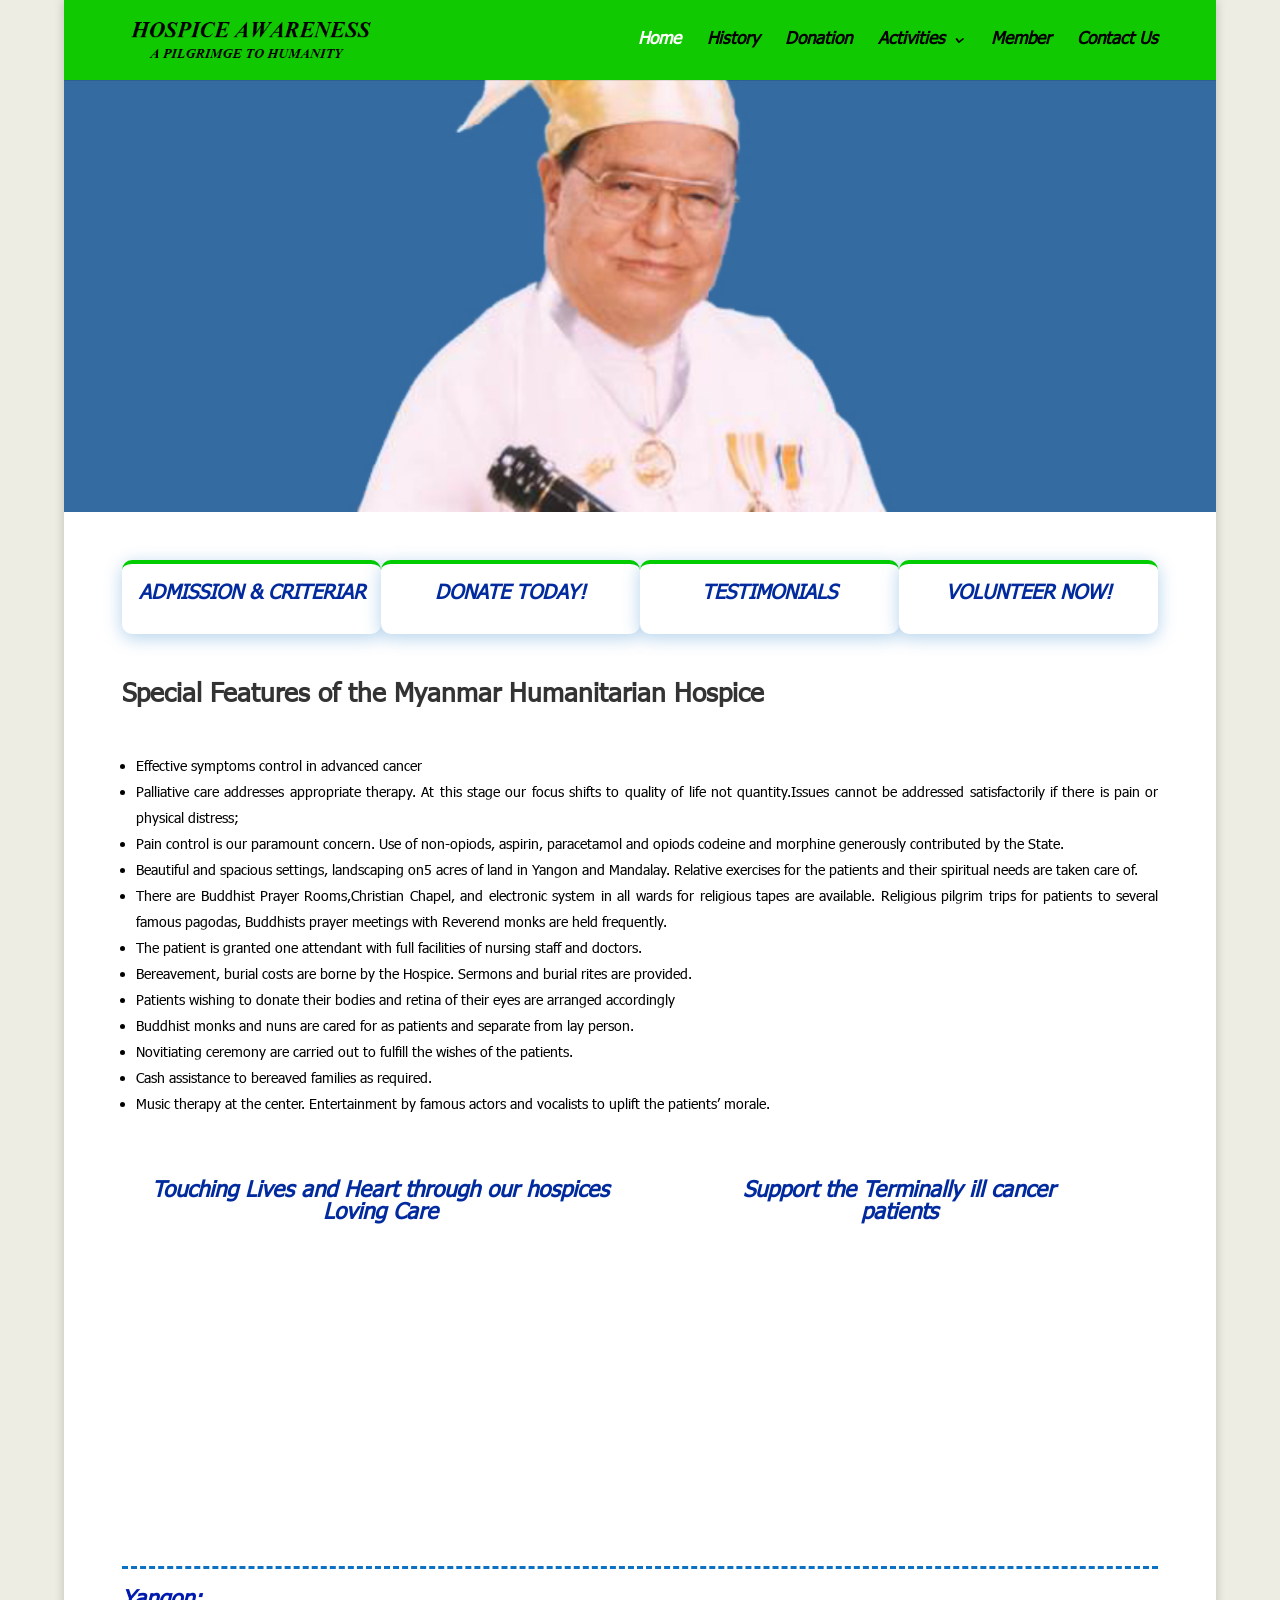
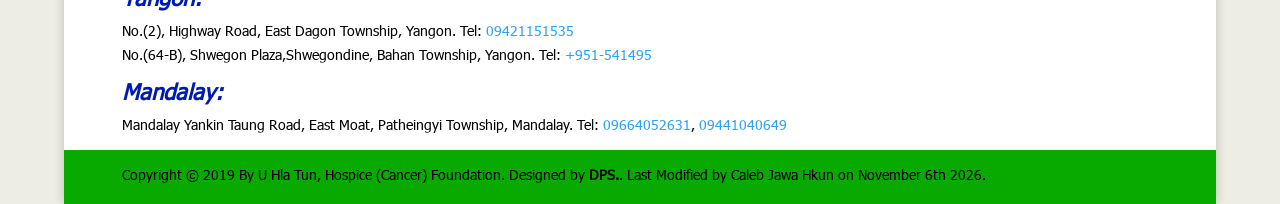
==== commit e6b737ea: "feat: add site assets, custom styles, and update footer modification dates across pages" ====
--- a/index.html
+++ b/index.html
@@ -1,737 +1,801 @@
 <!DOCTYPE html>
 
 <html lang="en-US">
+
 <head>
-<script type="text/javascript">
-      window.addEventListener("DOMContentLoaded", function () {
-        var v = archive_analytics.values;
-        v.service = "wb";
-        v.server_name = "wwwb-app223.us.archive.org";
-        v.server_ms = 741;
-        archive_analytics.send_pageview({});
-      });
-    </script>
-<meta charset="utf-8"/>
-<meta content="U Hla Tun (Cancer) Foundation in Myanmar (Burma)" name="description"/>
-<meta content="cancer hospices, myanmar cancer foundation, cancer foundation, myanamr donation" name="keywords"/>
-<meta content="IE=edge" http-equiv="X-UA-Compatible"/>
-<link href="https://uhlatunhospicemyanmar.org/xmlrpc.php" rel="pingback"/>
-<script type="text/javascript">
-      document.documentElement.className = "js";
-    </script>
-<script>
-      var et_site_url =
-        "https://uhlatunhospicemyanmar.org";
-      var et_post_id = "11";
-      function et_core_page_resource_fallback(a, b) {
-        "undefined" === typeof b &&
-          (b = a.sheet.cssRules && 0 === a.sheet.cssRules.length);
-        b &&
-          ((a.onerror = null),
+  <script type="text/javascript">
+    window.addEventListener("DOMContentLoaded", function () {
+      var v = archive_analytics.values;
+      v.service = "wb";
+      v.server_name = "wwwb-app223.us.archive.org";
+      v.server_ms = 741;
+      archive_analytics.send_pageview({});
+    });
+  </script>
+  <meta charset="utf-8" />
+  <meta content="U Hla Tun (Cancer) Foundation in Myanmar (Burma)" name="description" />
+  <meta content="cancer hospices, myanmar cancer foundation, cancer foundation, myanamr donation" name="keywords" />
+  <meta content="IE=edge" http-equiv="X-UA-Compatible" />
+  <link href="https://uhlatunhospicemyanmar.org/xmlrpc.php" rel="pingback" />
+  <script type="text/javascript">
+    document.documentElement.className = "js";
+  </script>
+  <script>
+    var et_site_url =
+      "https://uhlatunhospicemyanmar.org";
+    var et_post_id = "11";
+    function et_core_page_resource_fallback(a, b) {
+      "undefined" === typeof b &&
+        (b = a.sheet.cssRules && 0 === a.sheet.cssRules.length);
+      b &&
+        ((a.onerror = null),
           (a.onload = null),
           a.href
             ? (a.href =
-                et_site_url + "/?et_core_page_resource=" + a.id + et_post_id)
+              et_site_url + "/?et_core_page_resource=" + a.id + et_post_id)
             : a.src &&
-              (a.src =
-                et_site_url + "/?et_core_page_resource=" + a.id + et_post_id));
+            (a.src =
+              et_site_url + "/?et_core_page_resource=" + a.id + et_post_id));
+    }
+  </script>
+  <title>uhlatunhospicemyanmar.org | Cancer Hospital</title>
+  <meta content="Divi v.3.15" name="generator" />
+  <style type="text/css">
+    img.wp-smiley,
+    img.emoji {
+      display: inline !important;
+      border: none !important;
+      box-shadow: none !important;
+      height: 1em !important;
+      width: 1em !important;
+      margin: 0 0.07em !important;
+      vertical-align: -0.1em !important;
+      background: none !important;
+      padding: 0 !important;
+    }
+  </style>
+  <style type="text/css">
+    .n2-ss-spinner-simple-white-container {
+      position: absolute;
+      top: 50%;
+      left: 50%;
+      margin: -20px;
+      background: #fff;
+      width: 20px;
+      height: 20px;
+      padding: 10px;
+      border-radius: 50%;
+      z-index: 1000;
+    }
+
+    .n2-ss-spinner-simple-white {
+      outline: 1px solid RGBA(0, 0, 0, 0);
+      width: 100%;
+      height: 100%;
+    }
+
+    .n2-ss-spinner-simple-white:before {
+      position: absolute;
+      top: 50%;
+      left: 50%;
+      width: 20px;
+      height: 20px;
+      margin-top: -11px;
+      margin-left: -11px;
+    }
+
+    .n2-ss-spinner-simple-white:not(:required):before {
+      content: "";
+      border-radius: 50%;
+      border-top: 2px solid #333;
+      border-right: 2px solid transparent;
+      animation: n2SimpleWhite 0.6s linear infinite;
+    }
+
+    @keyframes n2SimpleWhite {
+      to {
+        transform: rotate(360deg);
       }
-    </script>
-<title>uhlatunhospicemyanmar.org | Cancer Hospital</title>
-<meta content="Divi v.3.15" name="generator"/>
-<style type="text/css">
-      img.wp-smiley,
-      img.emoji {
-        display: inline !important;
-        border: none !important;
-        box-shadow: none !important;
-        height: 1em !important;
-        width: 1em !important;
-        margin: 0 0.07em !important;
-        vertical-align: -0.1em !important;
-        background: none !important;
-        padding: 0 !important;
-      }
-    </style>
-<style type="text/css">
-      .n2-ss-spinner-simple-white-container {
-        position: absolute;
-        top: 50%;
-        left: 50%;
-        margin: -20px;
-        background: #fff;
-        width: 20px;
-        height: 20px;
-        padding: 10px;
-        border-radius: 50%;
-        z-index: 1000;
-      }
-
-      .n2-ss-spinner-simple-white {
-        outline: 1px solid RGBA(0, 0, 0, 0);
-        width: 100%;
-        height: 100%;
-      }
-
-      .n2-ss-spinner-simple-white:before {
-        position: absolute;
-        top: 50%;
-        left: 50%;
-        width: 20px;
-        height: 20px;
-        margin-top: -11px;
-        margin-left: -11px;
-      }
-
-      .n2-ss-spinner-simple-white:not(:required):before {
-        content: "";
-        border-radius: 50%;
-        border-top: 2px solid #333;
-        border-right: 2px solid transparent;
-        animation: n2SimpleWhite 0.6s linear infinite;
-      }
-      @keyframes n2SimpleWhite {
-        to {
-          transform: rotate(360deg);
-        }
-      }
-    </style>
-<meta content="WordPress 4.9.17" name="generator"/>
-<link href="https://uhlatunhospicemyanmar.org/index.html" rel="canonical"/>
-<meta content="width=device-width, initial-scale=1.0, maximum-scale=1.0, user-scalable=0" name="viewport"/>
-<style id="custom-background-css" type="text/css">
-      body.custom-background {
-        background-color: #edede3;
-      }
-    </style>
-<link href="assets/images/cropped-Hospice-logo-new-32x32.jpg" rel="icon" sizes="32x32"/>
-<link href="assets/images/cropped-Hospice-logo-new-192x192.jpg" rel="icon" sizes="192x192"/>
-<link href="assets/images/cropped-Hospice-logo-new-180x180.jpg" rel="apple-touch-icon-precomposed"/>
-<meta content="https://uhlatunhospicemyanmar.org/wp-content/uploads/2019/06/cropped-Hospice-logo-new-270x270.jpg" name="msapplication-TileImage"/>
-<link href="https://fonts.googleapis.com/css?family=Open+Sans:300italic,400italic,600italic,700italic,800italic,400,300,600,700,800&amp;subset=latin,latin-ext" rel="stylesheet"/><link href="assets/css/uaf.css" rel="stylesheet"/><link href="assets/css/dashicons.min.css" rel="stylesheet"/><link href="assets/css/divi-style.css" rel="stylesheet"/><link href="assets/css/et-global.css" rel="stylesheet"/><link href="assets/css/et-core-11.css" rel="stylesheet"/><link href="assets/css/smartslider.min.css" rel="stylesheet"/><link href="assets/css/custom.css" rel="stylesheet"/></head>
-<body class="home page-template-default page page-id-11 custom-background et_pb_button_helper_class et_transparent_nav et_fixed_nav et_boxed_layout et_show_nav et_cover_background et_pb_gutter et_pb_gutters1 et_primary_nav_dropdown_animation_fade et_secondary_nav_dropdown_animation_fade et_pb_footer_columns4 et_header_style_left et_pb_pagebuilder_layout et_right_sidebar et_divi_theme et-db et_minified_js et_minified_css" data-rsssl="1">
-<div id="page-container">
-<header data-height-onload="66" id="main-header">
-<div class="container clearfix et_menu_container">
-<div class="logo_container">
-<span class="logo_helper"></span>
-<a href="index.html">
-<img alt="uhlatunhospicemyanmar.org" data-height-percentage="78" id="logo" src="assets/images/logo.png"/>
-</a>
-</div>
-<div data-fixed-height="40" data-height="66" id="et-top-navigation">
-<nav id="top-menu-nav">
-<ul class="nav" id="top-menu">
-<li class="menu-item menu-item-type-post_type menu-item-object-page menu-item-home current-menu-item page_item page-item-11 current_page_item menu-item-35" id="menu-item-35">
-<a href="index.html">Home</a>
-</li>
-<li class="menu-item menu-item-type-post_type menu-item-object-page menu-item-36" id="menu-item-36">
-<a href="history.html">History</a>
-</li>
-<li class="menu-item menu-item-type-post_type menu-item-object-page menu-item-37" id="menu-item-37">
-<a href="donation.html">Donation</a>
-</li>
-<li class="menu-item menu-item-type-custom menu-item-object-custom menu-item-has-children menu-item-296" id="menu-item-296">
-<a href="#">Activities</a>
-<ul class="sub-menu">
-<li class="menu-item menu-item-type-post_type menu-item-object-page menu-item-39" id="menu-item-39">
-<a href="international-links.html">International Link</a>
-</li>
-<li class="menu-item menu-item-type-post_type menu-item-object-page menu-item-40" id="menu-item-40">
-<a href="annual-meeting.html">Annual Meeting</a>
-</li>
-<li class="menu-item menu-item-type-post_type menu-item-object-page menu-item-41" id="menu-item-41">
-<a href="member-activity.html">Member Activity</a>
-</li>
-<li class="menu-item menu-item-type-post_type menu-item-object-page menu-item-42" id="menu-item-42">
-<a href="patient-activity.html">Patient Activity</a>
-</li>
-<li class="menu-item menu-item-type-post_type menu-item-object-page menu-item-43" id="menu-item-43">
-<a href="training-program.html">Training Program</a>
-</li>
-<li class="menu-item menu-item-type-post_type menu-item-object-page menu-item-44" id="menu-item-44">
-<a href="special-visits.html">Special Visits</a>
-</li>
-</ul>
-</li>
-<li class="menu-item menu-item-type-post_type menu-item-object-page menu-item-45" id="menu-item-45">
-<a href="member.html">Member</a>
-</li>
-<li class="menu-item menu-item-type-post_type menu-item-object-page menu-item-46" id="menu-item-46">
-<a href="contact-us.html">Contact Us</a>
-</li>
-</ul>
-</nav>
-<div id="et_mobile_nav_menu">
-<div class="mobile_nav closed">
-<span class="select_page">Select Page</span>
-<span class="mobile_menu_bar mobile_menu_bar_toggle"></span>
-</div>
-</div>
-</div>
-</div>
-<div class="et_search_outer">
-<div class="container et_search_form_container">
-<form action="#" class="et-search-form" method="post" role="search">
-<input class="et-search-field" name="s" placeholder="Search …" title="Search for:" type="search" value=""/>
-</form>
-<span class="et_close_search_field"></span>
-</div>
-</div>
-</header>
-<div id="et-main-area">
-<div id="main-content">
-<article class="post-11 page type-page status-publish hentry" id="post-11">
-<div class="entry-content">
-<div class="et-boc" id="et-boc">
-<div class="et_builder_inner_content et_pb_gutters1">
-<div class="et_pb_section et_pb_section_0 et_section_regular">
-<div class="et_pb_row et_pb_row_0 et_pb_row_fullwidth">
-<div class="et_pb_column et_pb_column_4_4 et_pb_column_0 et_pb_css_mix_blend_mode_passthrough et-last-child">
-<div class="et_pb_module et_pb_nextend_smart_slider_3 et_pb_nextend_smart_slider_3_0">
-<div class="et_pb_module_inner">
-<div aria-label="Slider" class="n2-section-smartslider" role="region">
-<style>
-                                div#n2-ss-2 {
-                                  width: 1200px;
-                                  float: left;
-                                  margin: 0px 0px 0px 0px;
-                                }
-                                html[dir="rtl"] div#n2-ss-2 {
-                                  float: right;
-                                }
-                                div#n2-ss-2 .n2-ss-slider-1 {
-                                  position: relative;
-                                  padding-top: 0px;
-                                  padding-right: 0px;
-                                  padding-bottom: 0px;
-                                  padding-left: 0px;
-                                  height: 500px;
-                                  border-style: solid;
-                                  border-width: 0px;
-                                  border-color: #3e3e3e;
-                                  border-color: RGBA(62, 62, 62, 1);
-                                  border-radius: 0px;
-                                  background-clip: padding-box;
-                                  background-repeat: repeat;
-                                  background-position: 50% 50%;
-                                  background-size: cover;
-                                  background-attachment: scroll;
-                                }
-                                div#n2-ss-2
-                                  .n2-ss-slider-background-video-container {
-                                  position: absolute;
-                                  left: 0;
-                                  top: 0;
-                                  width: 100%;
-                                  height: 100%;
-                                  overflow: hidden;
-                                }
-                                div#n2-ss-2 .n2-ss-slider-2 {
-                                  position: relative;
-                                  width: 100%;
-                                  height: 100%;
-                                }
-                                .x-firefox div#n2-ss-2 .n2-ss-slider-2 {
-                                  opacity: 0.99999;
-                                }
-                                div#n2-ss-2 .n2-ss-slider-3 {
-                                  position: relative;
-                                  width: 100%;
-                                  height: 100%;
-                                  overflow: hidden;
-                                  outline: 1px solid rgba(0, 0, 0, 0);
-                                  z-index: 10;
-                                }
-                                div#n2-ss-2 .n2-ss-slide-backgrounds,
-                                div#n2-ss-2
-                                  .n2-ss-slider-3
-                                  > .n-particles-js-canvas-el,
-                                div#n2-ss-2 .n2-ss-slider-3 > .n2-ss-divider {
-                                  position: absolute;
-                                  left: 0;
-                                  top: 0;
-                                  width: 100%;
-                                  height: 100%;
-                                }
-                                div#n2-ss-2 .n2-ss-slide-backgrounds {
-                                  z-index: 10;
-                                }
-                                div#n2-ss-2
-                                  .n2-ss-slider-3
-                                  > .n-particles-js-canvas-el {
-                                  z-index: 12;
-                                }
-                                div#n2-ss-2 .n2-ss-slide-backgrounds > * {
-                                  overflow: hidden;
-                                }
-                                div#n2-ss-2 .n2-ss-slide {
-                                  position: absolute;
-                                  top: 0;
-                                  left: 0;
-                                  width: 100%;
-                                  height: 100%;
-                                  z-index: 20;
-                                  display: block;
-                                  -webkit-backface-visibility: hidden;
-                                }
-                                div#n2-ss-2 .n2-ss-layers-container {
-                                  position: relative;
-                                  width: 1200px;
-                                  height: 500px;
-                                }
-                                div#n2-ss-2
-                                  .n2-ss-parallax-clip
-                                  > .n2-ss-layers-container {
-                                  position: absolute;
-                                  right: 0;
-                                }
-                                div#n2-ss-2 .n2-ss-slide {
-                                  perspective: 1500px;
-                                }
-                                div#n2-ss-2[data-ie] .n2-ss-slide {
-                                  perspective: none;
-                                  transform: perspective(1500px);
-                                }
-                                div#n2-ss-2 .n2-ss-slide-active {
-                                  z-index: 21;
-                                }
-                                div#n2-ss-2 .nextend-arrow {
-                                  cursor: pointer;
-                                  overflow: hidden;
-                                  line-height: 0 !important;
-                                  z-index: 20;
-                                }
-                                div#n2-ss-2 .nextend-arrow img {
-                                  position: relative;
-                                  min-height: 0;
-                                  min-width: 0;
-                                  vertical-align: top;
-                                  width: auto;
-                                  height: auto;
-                                  max-width: 100%;
-                                  max-height: 100%;
-                                  display: inline;
-                                }
-                                div#n2-ss-2
-                                  .nextend-arrow
-                                  img.n2-arrow-hover-img {
-                                  display: none;
-                                }
-                                div#n2-ss-2
-                                  .nextend-arrow:hover
-                                  img.n2-arrow-hover-img {
-                                  display: inline;
-                                }
-                                div#n2-ss-2
-                                  .nextend-arrow:hover
-                                  img.n2-arrow-normal-img {
-                                  display: none;
-                                }
-                                div#n2-ss-2 .nextend-arrow-animated {
-                                  overflow: hidden;
-                                }
-                                div#n2-ss-2 .nextend-arrow-animated > div {
-                                  position: relative;
-                                }
-                                div#n2-ss-2 .nextend-arrow-animated .n2-active {
-                                  position: absolute;
-                                }
-                                div#n2-ss-2 .nextend-arrow-animated-fade {
-                                  transition: background 0.3s, opacity 0.4s;
-                                }
-                                div#n2-ss-2
-                                  .nextend-arrow-animated-horizontal
-                                  > div {
-                                  transition: all 0.4s;
-                                  left: 0;
-                                }
-                                div#n2-ss-2
-                                  .nextend-arrow-animated-horizontal
-                                  .n2-active {
-                                  top: 0;
-                                }
-                                div#n2-ss-2
-                                  .nextend-arrow-previous.nextend-arrow-animated-horizontal:hover
-                                  > div,
-                                div#n2-ss-2
-                                  .nextend-arrow-next.nextend-arrow-animated-horizontal
-                                  .n2-active {
-                                  left: -100%;
-                                }
-                                div#n2-ss-2
-                                  .nextend-arrow-previous.nextend-arrow-animated-horizontal
-                                  .n2-active,
-                                div#n2-ss-2
-                                  .nextend-arrow-next.nextend-arrow-animated-horizontal:hover
-                                  > div {
-                                  left: 100%;
-                                }
-                                div#n2-ss-2
-                                  .nextend-arrow.nextend-arrow-animated-horizontal:hover
-                                  .n2-active {
-                                  left: 0;
-                                }
-                                div#n2-ss-2
-                                  .nextend-arrow-animated-vertical
-                                  > div {
-                                  transition: all 0.4s;
-                                  top: 0;
-                                }
-                                div#n2-ss-2
-                                  .nextend-arrow-animated-vertical
-                                  .n2-active {
-                                  left: 0;
-                                }
-                                div#n2-ss-2
-                                  .nextend-arrow-animated-vertical
-                                  .n2-active {
-                                  top: -100%;
-                                }
-                                div#n2-ss-2
-                                  .nextend-arrow-animated-vertical:hover
-                                  > div {
-                                  top: 100%;
-                                }
-                                div#n2-ss-2
-                                  .nextend-arrow-animated-vertical:hover
-                                  .n2-active {
-                                  top: 0;
-                                }
-                              </style>
-<div class="n2-ss-align" id="n2-ss-2-align">
-<div class="n2-padding">
-<div class="n2-ss-slider n2-ow n2-has-hover n2notransition n2-ss-load-fade" data-creator="Smart Slider 3" data-fontsize="16" data-minfontsizedesktoplandscape="4" data-minfontsizedesktopportrait="4" data-minfontsizemobilelandscape="4" data-minfontsizemobileportrait="4" data-minfontsizetabletlandscape="4" data-minfontsizetabletportrait="4" id="n2-ss-2" style="font-size: 16px">
-<div class="n2-ss-slider-1 n2-ss-swipe-element n2-ow" style="">
-<div class="n2-ss-slider-2 n2-ow">
-<div class="n2-ss-slider-3 n2-ow" style="">
-<div class="n2-ss-slide-backgrounds"></div>
-<div class="n2-ss-slide n2-ss-canvas n2-ow n2-ss-slide-16" data-first="1" data-id="16" data-slide-duration="0" style="">
-<div class="n2-ss-slide-background n2-ow" data-mode="fill">
-<div class="n2-ss-slide-background-image" data-blur="0" data-desktop="1.png" data-hash="dc42d7a88a2987d08a0f116f23cd4ae6">
-<img alt="" src="assets/images/1.png"/>
-</div>
-</div>
-<div class="n2-ss-layers-container n2-ow" data-csstextalign="center" style=""></div>
-</div>
-<div class="n2-ss-slide n2-ss-canvas n2-ow n2-ss-slide-6" data-id="6" data-slide-duration="0" style="">
-<div class="n2-ss-slide-background n2-ow" data-mode="fill">
-<div class="n2-ss-slide-background-image" data-blur="0" data-desktop="2.png" data-hash="68374bda3835eda20f524e167d89b2c1">
-<img alt="" src="assets/images/2.png"/>
-</div>
-</div>
-<div class="n2-ss-layers-container n2-ow" data-csstextalign="center" style=""></div>
-</div>
-<div class="n2-ss-slide n2-ss-canvas n2-ow n2-ss-slide-9" data-id="9" data-slide-duration="0" style="">
-<div class="n2-ss-slide-background n2-ow" data-mode="fill">
-<div class="n2-ss-slide-background-image" data-blur="0" data-desktop="3.png" data-hash="83501b109e63efdcc161046cdd1468e7">
-<img alt="" src="assets/images/3.png"/>
-</div>
-</div>
-<div class="n2-ss-layers-container n2-ow" data-csstextalign="center" style=""></div>
-</div>
-<div class="n2-ss-slide n2-ss-canvas n2-ow n2-ss-slide-10" data-id="10" data-slide-duration="0" style="">
-<div class="n2-ss-slide-background n2-ow" data-mode="fill">
-<div class="n2-ss-slide-background-image" data-blur="0" data-desktop="4.png" data-hash="167dd9cce9a0e70a7f3f4b31ba17d2b1">
-<img alt="" src="assets/images/4.png"/>
-</div>
-</div>
-<div class="n2-ss-layers-container n2-ow" data-csstextalign="center" style=""></div>
-</div>
-<div class="n2-ss-slide n2-ss-canvas n2-ow n2-ss-slide-11" data-id="11" data-slide-duration="0" style="">
-<div class="n2-ss-slide-background n2-ow" data-mode="fill">
-<div class="n2-ss-slide-background-image" data-blur="0" data-desktop="5.png" data-hash="271a0e192147cdb38905304b7a293726">
-<img alt="" src="assets/images/5.png"/>
-</div>
-</div>
-<div class="n2-ss-layers-container n2-ow" data-csstextalign="center" style=""></div>
-</div>
-</div>
-</div>
-<div aria-label="Previous slide" class="n2-ss-widget n2-ss-widget-display-desktop n2-ss-widget-display-tablet n2-ss-widget-display-mobile nextend-arrow n2-ow nextend-arrow-previous nextend-arrow-animated-fade n2-ib" data-ssleft="0+15" data-sstop="height/2-previousheight/2" id="n2-ss-2-arrow-previous" role="button" style="position: absolute" tabindex="0">
-<img alt="previous arrow" class="n2-ow" data-hack="data-lazy-src" data-no-lazy="1" src="[data-uri]"/>
-</div>
-<div aria-label="Next slide" class="n2-ss-widget n2-ss-widget-display-desktop n2-ss-widget-display-tablet n2-ss-widget-display-mobile nextend-arrow n2-ow nextend-arrow-next nextend-arrow-animated-fade n2-ib" data-ssright="0+15" data-sstop="height/2-nextheight/2" id="n2-ss-2-arrow-next" role="button" style="position: absolute" tabindex="0">
-<img alt="next arrow" class="n2-ow" data-hack="data-lazy-src" data-no-lazy="1" src="[data-uri]"/>
-</div>
-</div>
-</div>
-<div class="n2-clear"></div>
-<div id="n2-ss-2-spinner" style="display: none">
-<div>
-<div class="n2-ss-spinner-simple-white-container">
-<div class="n2-ss-spinner-simple-white"></div>
-</div>
-</div>
-</div>
-</div>
-</div>
-<div id="n2-ss-2-placeholder" style="
+    }
+  </style>
+  <meta content="WordPress 4.9.17" name="generator" />
+  <link href="https://uhlatunhospicemyanmar.org/index.html" rel="canonical" />
+  <meta content="width=device-width, initial-scale=1.0, maximum-scale=1.0, user-scalable=0" name="viewport" />
+  <style id="custom-background-css" type="text/css">
+    body.custom-background {
+      background-color: #edede3;
+    }
+  </style>
+  <link href="assets/images/cropped-Hospice-logo-new-32x32.jpg" rel="icon" sizes="32x32" />
+  <link href="assets/images/cropped-Hospice-logo-new-192x192.jpg" rel="icon" sizes="192x192" />
+  <link href="assets/images/cropped-Hospice-logo-new-180x180.jpg" rel="apple-touch-icon-precomposed" />
+  <meta content="https://uhlatunhospicemyanmar.org/wp-content/uploads/2019/06/cropped-Hospice-logo-new-270x270.jpg"
+    name="msapplication-TileImage" />
+  <link
+    href="https://fonts.googleapis.com/css?family=Open+Sans:300italic,400italic,600italic,700italic,800italic,400,300,600,700,800&amp;subset=latin,latin-ext"
+    rel="stylesheet" />
+  <link href="assets/css/uaf.css" rel="stylesheet" />
+  <link href="assets/css/dashicons.min.css" rel="stylesheet" />
+  <link href="assets/css/divi-style.css" rel="stylesheet" />
+  <link href="assets/css/et-global.css" rel="stylesheet" />
+  <link href="assets/css/et-core-11.css" rel="stylesheet" />
+  <link href="assets/css/smartslider.min.css" rel="stylesheet" />
+  <link href="assets/css/custom.css" rel="stylesheet" />
+</head>
+
+<body
+  class="home page-template-default page page-id-11 custom-background et_pb_button_helper_class et_transparent_nav et_fixed_nav et_boxed_layout et_show_nav et_cover_background et_pb_gutter et_pb_gutters1 et_primary_nav_dropdown_animation_fade et_secondary_nav_dropdown_animation_fade et_pb_footer_columns4 et_header_style_left et_pb_pagebuilder_layout et_right_sidebar et_divi_theme et-db et_minified_js et_minified_css"
+  data-rsssl="1">
+  <div id="page-container">
+    <header data-height-onload="66" id="main-header">
+      <div class="container clearfix et_menu_container">
+        <div class="logo_container">
+          <span class="logo_helper"></span>
+          <a href="index.html">
+            <img alt="uhlatunhospicemyanmar.org" data-height-percentage="78" id="logo" src="assets/images/logo.png" />
+          </a>
+        </div>
+        <div data-fixed-height="40" data-height="66" id="et-top-navigation">
+          <nav id="top-menu-nav">
+            <ul class="nav" id="top-menu">
+              <li
+                class="menu-item menu-item-type-post_type menu-item-object-page menu-item-home current-menu-item page_item page-item-11 current_page_item menu-item-35"
+                id="menu-item-35">
+                <a href="index.html">Home</a>
+              </li>
+              <li class="menu-item menu-item-type-post_type menu-item-object-page menu-item-36" id="menu-item-36">
+                <a href="history.html">History</a>
+              </li>
+              <li class="menu-item menu-item-type-post_type menu-item-object-page menu-item-37" id="menu-item-37">
+                <a href="donation.html">Donation</a>
+              </li>
+              <li class="menu-item menu-item-type-custom menu-item-object-custom menu-item-has-children menu-item-296"
+                id="menu-item-296">
+                <a href="#">Activities</a>
+                <ul class="sub-menu">
+                  <li class="menu-item menu-item-type-post_type menu-item-object-page menu-item-39" id="menu-item-39">
+                    <a href="international-links.html">International Link</a>
+                  </li>
+                  <li class="menu-item menu-item-type-post_type menu-item-object-page menu-item-40" id="menu-item-40">
+                    <a href="annual-meeting.html">Annual Meeting</a>
+                  </li>
+                  <li class="menu-item menu-item-type-post_type menu-item-object-page menu-item-41" id="menu-item-41">
+                    <a href="member-activity.html">Member Activity</a>
+                  </li>
+                  <li class="menu-item menu-item-type-post_type menu-item-object-page menu-item-42" id="menu-item-42">
+                    <a href="patient-activity.html">Patient Activity</a>
+                  </li>
+                  <li class="menu-item menu-item-type-post_type menu-item-object-page menu-item-43" id="menu-item-43">
+                    <a href="training-program.html">Training Program</a>
+                  </li>
+                  <li class="menu-item menu-item-type-post_type menu-item-object-page menu-item-44" id="menu-item-44">
+                    <a href="special-visits.html">Special Visits</a>
+                  </li>
+                </ul>
+              </li>
+              <li class="menu-item menu-item-type-post_type menu-item-object-page menu-item-45" id="menu-item-45">
+                <a href="member.html">Member</a>
+              </li>
+              <li class="menu-item menu-item-type-post_type menu-item-object-page menu-item-46" id="menu-item-46">
+                <a href="contact-us.html">Contact Us</a>
+              </li>
+            </ul>
+          </nav>
+          <div id="et_mobile_nav_menu">
+            <div class="mobile_nav closed">
+              <span class="select_page">Select Page</span>
+              <span class="mobile_menu_bar mobile_menu_bar_toggle"></span>
+            </div>
+          </div>
+        </div>
+      </div>
+      <div class="et_search_outer">
+        <div class="container et_search_form_container">
+          <form action="#" class="et-search-form" method="post" role="search">
+            <input class="et-search-field" name="s" placeholder="Search …" title="Search for:" type="search" value="" />
+          </form>
+          <span class="et_close_search_field"></span>
+        </div>
+      </div>
+    </header>
+    <div id="et-main-area">
+      <div id="main-content">
+        <article class="post-11 page type-page status-publish hentry" id="post-11">
+          <div class="entry-content">
+            <div class="et-boc" id="et-boc">
+              <div class="et_builder_inner_content et_pb_gutters1">
+                <div class="et_pb_section et_pb_section_0 et_section_regular">
+                  <div class="et_pb_row et_pb_row_0 et_pb_row_fullwidth">
+                    <div
+                      class="et_pb_column et_pb_column_4_4 et_pb_column_0 et_pb_css_mix_blend_mode_passthrough et-last-child">
+                      <div class="et_pb_module et_pb_nextend_smart_slider_3 et_pb_nextend_smart_slider_3_0">
+                        <div class="et_pb_module_inner">
+                          <div aria-label="Slider" class="n2-section-smartslider" role="region">
+                            <style>
+                              div#n2-ss-2 {
+                                width: 1200px;
+                                float: left;
+                                margin: 0px 0px 0px 0px;
+                              }
+
+                              html[dir="rtl"] div#n2-ss-2 {
+                                float: right;
+                              }
+
+                              div#n2-ss-2 .n2-ss-slider-1 {
+                                position: relative;
+                                padding-top: 0px;
+                                padding-right: 0px;
+                                padding-bottom: 0px;
+                                padding-left: 0px;
+                                height: 500px;
+                                border-style: solid;
+                                border-width: 0px;
+                                border-color: #3e3e3e;
+                                border-color: RGBA(62, 62, 62, 1);
+                                border-radius: 0px;
+                                background-clip: padding-box;
+                                background-repeat: repeat;
+                                background-position: 50% 50%;
+                                background-size: cover;
+                                background-attachment: scroll;
+                              }
+
+                              div#n2-ss-2 .n2-ss-slider-background-video-container {
+                                position: absolute;
+                                left: 0;
+                                top: 0;
+                                width: 100%;
+                                height: 100%;
+                                overflow: hidden;
+                              }
+
+                              div#n2-ss-2 .n2-ss-slider-2 {
+                                position: relative;
+                                width: 100%;
+                                height: 100%;
+                              }
+
+                              .x-firefox div#n2-ss-2 .n2-ss-slider-2 {
+                                opacity: 0.99999;
+                              }
+
+                              div#n2-ss-2 .n2-ss-slider-3 {
+                                position: relative;
+                                width: 100%;
+                                height: 100%;
+                                overflow: hidden;
+                                outline: 1px solid rgba(0, 0, 0, 0);
+                                z-index: 10;
+                              }
+
+                              div#n2-ss-2 .n2-ss-slide-backgrounds,
+                              div#n2-ss-2 .n2-ss-slider-3>.n-particles-js-canvas-el,
+                              div#n2-ss-2 .n2-ss-slider-3>.n2-ss-divider {
+                                position: absolute;
+                                left: 0;
+                                top: 0;
+                                width: 100%;
+                                height: 100%;
+                              }
+
+                              div#n2-ss-2 .n2-ss-slide-backgrounds {
+                                z-index: 10;
+                              }
+
+                              div#n2-ss-2 .n2-ss-slider-3>.n-particles-js-canvas-el {
+                                z-index: 12;
+                              }
+
+                              div#n2-ss-2 .n2-ss-slide-backgrounds>* {
+                                overflow: hidden;
+                              }
+
+                              div#n2-ss-2 .n2-ss-slide {
+                                position: absolute;
+                                top: 0;
+                                left: 0;
+                                width: 100%;
+                                height: 100%;
+                                z-index: 20;
+                                display: block;
+                                -webkit-backface-visibility: hidden;
+                              }
+
+                              div#n2-ss-2 .n2-ss-layers-container {
+                                position: relative;
+                                width: 1200px;
+                                height: 500px;
+                              }
+
+                              div#n2-ss-2 .n2-ss-parallax-clip>.n2-ss-layers-container {
+                                position: absolute;
+                                right: 0;
+                              }
+
+                              div#n2-ss-2 .n2-ss-slide {
+                                perspective: 1500px;
+                              }
+
+                              div#n2-ss-2[data-ie] .n2-ss-slide {
+                                perspective: none;
+                                transform: perspective(1500px);
+                              }
+
+                              div#n2-ss-2 .n2-ss-slide-active {
+                                z-index: 21;
+                              }
+
+                              div#n2-ss-2 .nextend-arrow {
+                                cursor: pointer;
+                                overflow: hidden;
+                                line-height: 0 !important;
+                                z-index: 20;
+                              }
+
+                              div#n2-ss-2 .nextend-arrow img {
+                                position: relative;
+                                min-height: 0;
+                                min-width: 0;
+                                vertical-align: top;
+                                width: auto;
+                                height: auto;
+                                max-width: 100%;
+                                max-height: 100%;
+                                display: inline;
+                              }
+
+                              div#n2-ss-2 .nextend-arrow img.n2-arrow-hover-img {
+                                display: none;
+                              }
+
+                              div#n2-ss-2 .nextend-arrow:hover img.n2-arrow-hover-img {
+                                display: inline;
+                              }
+
+                              div#n2-ss-2 .nextend-arrow:hover img.n2-arrow-normal-img {
+                                display: none;
+                              }
+
+                              div#n2-ss-2 .nextend-arrow-animated {
+                                overflow: hidden;
+                              }
+
+                              div#n2-ss-2 .nextend-arrow-animated>div {
+                                position: relative;
+                              }
+
+                              div#n2-ss-2 .nextend-arrow-animated .n2-active {
+                                position: absolute;
+                              }
+
+                              div#n2-ss-2 .nextend-arrow-animated-fade {
+                                transition: background 0.3s, opacity 0.4s;
+                              }
+
+                              div#n2-ss-2 .nextend-arrow-animated-horizontal>div {
+                                transition: all 0.4s;
+                                left: 0;
+                              }
+
+                              div#n2-ss-2 .nextend-arrow-animated-horizontal .n2-active {
+                                top: 0;
+                              }
+
+                              div#n2-ss-2 .nextend-arrow-previous.nextend-arrow-animated-horizontal:hover>div,
+                              div#n2-ss-2 .nextend-arrow-next.nextend-arrow-animated-horizontal .n2-active {
+                                left: -100%;
+                              }
+
+                              div#n2-ss-2 .nextend-arrow-previous.nextend-arrow-animated-horizontal .n2-active,
+                              div#n2-ss-2 .nextend-arrow-next.nextend-arrow-animated-horizontal:hover>div {
+                                left: 100%;
+                              }
+
+                              div#n2-ss-2 .nextend-arrow.nextend-arrow-animated-horizontal:hover .n2-active {
+                                left: 0;
+                              }
+
+                              div#n2-ss-2 .nextend-arrow-animated-vertical>div {
+                                transition: all 0.4s;
+                                top: 0;
+                              }
+
+                              div#n2-ss-2 .nextend-arrow-animated-vertical .n2-active {
+                                left: 0;
+                              }
+
+                              div#n2-ss-2 .nextend-arrow-animated-vertical .n2-active {
+                                top: -100%;
+                              }
+
+                              div#n2-ss-2 .nextend-arrow-animated-vertical:hover>div {
+                                top: 100%;
+                              }
+
+                              div#n2-ss-2 .nextend-arrow-animated-vertical:hover .n2-active {
+                                top: 0;
+                              }
+                            </style>
+                            <div class="n2-ss-align" id="n2-ss-2-align">
+                              <div class="n2-padding">
+                                <div class="n2-ss-slider n2-ow n2-has-hover n2notransition n2-ss-load-fade"
+                                  data-creator="Smart Slider 3" data-fontsize="16" data-minfontsizedesktoplandscape="4"
+                                  data-minfontsizedesktopportrait="4" data-minfontsizemobilelandscape="4"
+                                  data-minfontsizemobileportrait="4" data-minfontsizetabletlandscape="4"
+                                  data-minfontsizetabletportrait="4" id="n2-ss-2" style="font-size: 16px">
+                                  <div class="n2-ss-slider-1 n2-ss-swipe-element n2-ow" style="">
+                                    <div class="n2-ss-slider-2 n2-ow">
+                                      <div class="n2-ss-slider-3 n2-ow" style="">
+                                        <div class="n2-ss-slide n2-ss-canvas n2-ow n2-ss-slide-16" data-first="1"
+                                          data-id="16" data-slide-duration="0" style="">
+                                          <div class="n2-ss-slide-background n2-ow" data-mode="fill">
+                                            <div class="n2-ss-slide-background-image" data-blur="0" data-desktop="1.png"
+                                              data-hash="dc42d7a88a2987d08a0f116f23cd4ae6">
+                                              <img alt="" src="assets/images/1.png" />
+                                            </div>
+                                          </div>
+                                          <div class="n2-ss-layers-container n2-ow" data-csstextalign="center" style="">
+                                          </div>
+                                        </div>
+                                        <div class="n2-ss-slide n2-ss-canvas n2-ow n2-ss-slide-6" data-id="6"
+                                          data-slide-duration="0" style="">
+                                          <div class="n2-ss-slide-background n2-ow" data-mode="fill">
+                                            <div class="n2-ss-slide-background-image" data-blur="0" data-desktop="2.png"
+                                              data-hash="68374bda3835eda20f524e167d89b2c1">
+                                              <img alt="" src="assets/images/2.png" />
+                                            </div>
+                                          </div>
+                                          <div class="n2-ss-layers-container n2-ow" data-csstextalign="center" style="">
+                                          </div>
+                                        </div>
+                                        <div class="n2-ss-slide n2-ss-canvas n2-ow n2-ss-slide-9" data-id="9"
+                                          data-slide-duration="0" style="">
+                                          <div class="n2-ss-slide-background n2-ow" data-mode="fill">
+                                            <div class="n2-ss-slide-background-image" data-blur="0" data-desktop="3.png"
+                                              data-hash="83501b109e63efdcc161046cdd1468e7">
+                                              <img alt="" src="assets/images/3.png" />
+                                            </div>
+                                          </div>
+                                          <div class="n2-ss-layers-container n2-ow" data-csstextalign="center" style="">
+                                          </div>
+                                        </div>
+                                        <div class="n2-ss-slide n2-ss-canvas n2-ow n2-ss-slide-10" data-id="10"
+                                          data-slide-duration="0" style="">
+                                          <div class="n2-ss-slide-background n2-ow" data-mode="fill">
+                                            <div class="n2-ss-slide-background-image" data-blur="0" data-desktop="4.png"
+                                              data-hash="167dd9cce9a0e70a7f3f4b31ba17d2b1">
+                                              <img alt="" src="assets/images/4.png" />
+                                            </div>
+                                          </div>
+                                          <div class="n2-ss-layers-container n2-ow" data-csstextalign="center" style="">
+                                          </div>
+                                        </div>
+                                        <div class="n2-ss-slide n2-ss-canvas n2-ow n2-ss-slide-11" data-id="11"
+                                          data-slide-duration="0" style="">
+                                          <div class="n2-ss-slide-background n2-ow" data-mode="fill">
+                                            <div class="n2-ss-slide-background-image" data-blur="0" data-desktop="5.png"
+                                              data-hash="271a0e192147cdb38905304b7a293726">
+                                              <img alt="" src="assets/images/5.png" />
+                                            </div>
+                                          </div>
+                                          <div class="n2-ss-layers-container n2-ow" data-csstextalign="center" style="">
+                                          </div>
+                                        </div>
+                                      </div>
+                                    </div>
+                                    <div aria-label="Previous slide"
+                                      class="n2-ss-widget n2-ss-widget-display-desktop n2-ss-widget-display-tablet n2-ss-widget-display-mobile nextend-arrow n2-ow nextend-arrow-previous nextend-arrow-animated-fade n2-ib"
+                                      data-ssleft="0+15" data-sstop="height/2-previousheight/2"
+                                      id="n2-ss-2-arrow-previous" role="button" style="position: absolute" tabindex="0">
+                                      <img alt="previous arrow" class="n2-ow" data-hack="data-lazy-src" data-no-lazy="1"
+                                        src="[data-uri]" />
+                                    </div>
+                                    <div aria-label="Next slide"
+                                      class="n2-ss-widget n2-ss-widget-display-desktop n2-ss-widget-display-tablet n2-ss-widget-display-mobile nextend-arrow n2-ow nextend-arrow-next nextend-arrow-animated-fade n2-ib"
+                                      data-ssright="0+15" data-sstop="height/2-nextheight/2" id="n2-ss-2-arrow-next"
+                                      role="button" style="position: absolute" tabindex="0">
+                                      <img alt="next arrow" class="n2-ow" data-hack="data-lazy-src" data-no-lazy="1"
+                                        src="[data-uri]" />
+                                    </div>
+                                  </div>
+                                </div>
+                                <div class="n2-clear"></div>
+                                <div id="n2-ss-2-spinner" style="display: none">
+                                  <div>
+                                    <div class="n2-ss-spinner-simple-white-container">
+                                      <div class="n2-ss-spinner-simple-white"></div>
+                                    </div>
+                                  </div>
+                                </div>
+                              </div>
+                            </div>
+                            <div id="n2-ss-2-placeholder" style="
                                   position: relative;
                                   z-index: 2;
                                   background-color: RGBA(0, 0, 0, 0);
                                   max-height: 3000px;
                                   background-color: RGBA(255, 255, 255, 0);
                                 ">
-<img alt="Slider" class="n2-ow" src="[data-uri]" style="
+                              <img alt="Slider" class="n2-ow"
+                                src="[data-uri]"
+                                style="
                                     width: 100%;
                                     max-width: 3000px;
                                     display: block;
                                     opacity: 0;
                                     margin: 0px;
-                                  "/>
-</div>
-</div>
-</div>
-</div>
-</div>
-</div>
-<div class="et_pb_row et_pb_row_1">
-<div class="et_pb_column et_pb_column_1_4 et_pb_column_1 et_pb_css_mix_blend_mode_passthrough">
-<div class="et_pb_module et_pb_text et_pb_text_0 et_animated et_pb_bg_layout_light et_pb_text_align_left">
-<div class="et_pb_text_inner">
-<h3 class="item-header" style="text-align: center">
-<a href="admission.html"><em><strong>ADMISSION &amp; CRITERIAR</strong></em></a>
-</h3>
-</div>
-</div>
-</div>
-<div class="et_pb_column et_pb_column_1_4 et_pb_column_2 et_pb_css_mix_blend_mode_passthrough">
-<div class="et_pb_module et_pb_text et_pb_text_1 et_animated et_pb_bg_layout_light et_pb_text_align_left">
-<div class="et_pb_text_inner">
-<h3 class="item-header" style="text-align: center">
-<a href="donate.html"><em><strong>DONATE TODAY!</strong></em></a>
-</h3>
-</div>
-</div>
-</div>
-<div class="et_pb_column et_pb_column_1_4 et_pb_column_3 et_pb_css_mix_blend_mode_passthrough">
-<div class="et_pb_module et_pb_text et_pb_text_2 et_animated et_pb_bg_layout_light et_pb_text_align_left">
-<div class="et_pb_text_inner">
-<h3 class="item-header" style="text-align: center">
-<a href="#"><em><strong>TESTIMONIALS</strong></em></a>
-</h3>
-</div>
-</div>
-</div>
-<div class="et_pb_column et_pb_column_1_4 et_pb_column_4 et_pb_css_mix_blend_mode_passthrough et-last-child">
-<div class="et_pb_module et_pb_text et_pb_text_3 et_animated et_pb_bg_layout_light et_pb_text_align_left">
-<div class="et_pb_text_inner">
-<h3 class="item-header" style="text-align: center">
-<a href="#"><em><strong>VOLUNTEER NOW!</strong></em></a>
-</h3>
-</div>
-</div>
-</div>
-</div>
-<div class="et_pb_row et_pb_row_2">
-<div class="et_pb_column et_pb_column_4_4 et_pb_column_5 et_pb_css_mix_blend_mode_passthrough et-last-child">
-<div class="et_pb_module et_pb_text et_pb_text_4 et_pb_bg_layout_light et_pb_text_align_justified">
-<div class="et_pb_text_inner">
-<h2 class="header">
-<strong>Special Features of the Myanmar Humanitarian
-                                Hospice
-                              </strong>
-</h2>
-<p> </p>
-<ul>
-<li>
-                                Effective symptoms control in advanced cancer
-                              </li>
-<li>
-                                Palliative care addresses appropriate therapy.
-                                At this stage our focus shifts to quality of
-                                life not quantity.Issues cannot be addressed
-                                satisfactorily if there is pain or physical
-                                distress;
-                              </li>
-<li>
-                                Pain control is our paramount concern. Use of
-                                non-opiods, aspirin, paracetamol and opiods
-                                codeine and morphine generously contributed by
-                                the State.
-                              </li>
-<li>
-                                Beautiful and spacious settings, landscaping on5
-                                acres of land in Yangon and Mandalay. Relative
-                                exercises for the patients and their spiritual
-                                needs are taken care of.
-                              </li>
-<li>
-                                There are Buddhist Prayer Rooms,Christian
-                                Chapel, and electronic system in all wards for
-                                religious tapes are available. Religious pilgrim
-                                trips for patients to several famous pagodas,
-                                Buddhists prayer meetings with Reverend monks
-                                are held frequently.
-                              </li>
-<li>
-                                The patient is granted one attendant with full
-                                facilities of nursing staff and doctors.
-                              </li>
-<li>
-                                Bereavement, burial costs are borne by the
-                                Hospice. Sermons and burial rites are provided.
-                              </li>
-<li>
-                                Patients wishing to donate their bodies and
-                                retina of their eyes are arranged accordingly
-                              </li>
-<li>
-                                Buddhist monks and nuns are cared for as
-                                patients and separate from lay person.
-                              </li>
-<li>
-                                Novitiating ceremony are carried out to fulfill
-                                the wishes of the patients.
-                              </li>
-<li>
-                                Cash assistance to bereaved families as
-                                required.
-                              </li>
-<li>
-                                Music therapy at the center. Entertainment by
-                                famous actors and vocalists to uplift the
-                                patients’ morale.
-                              </li>
-</ul>
-<p> </p>
-</div>
-</div>
-</div>
-</div>
-<div class="et_pb_row et_pb_row_3">
-<div class="et_pb_column et_pb_column_1_2 et_pb_column_6 et_pb_css_mix_blend_mode_passthrough">
-<div class="et_pb_module et_pb_text et_pb_text_5 et_pb_bg_layout_light et_pb_text_align_left">
-<div class="et_pb_text_inner">
-<h3 style="text-align: center">
-<strong><em>Touching Lives and Heart through our hospices
-                                  Loving Care
-                                </em></strong>
-</h3>
-</div>
-</div>
-<div class="et_pb_module et_pb_code et_pb_code_0 et_pb_text_align_center">
-<div class="et_pb_code_inner">
-<iframe allowtransparency="true" frameborder="0" height="300" scrolling="no" src="https://www.facebook.com/plugins/page.php?href=https%3A%2F%2Fwww.facebook.com%2Fuhlatunhospice%2F&amp;tabs=timeline&amp;width=400&amp;height=300&amp;small_header=true&amp;adapt_container_width=true&amp;hide_cover=false&amp;show_facepile=true&amp;appId" style="border: none; overflow: hidden" width="400"></iframe>
-</div>
-</div>
-</div>
-<div class="et_pb_column et_pb_column_1_2 et_pb_column_7 et_pb_css_mix_blend_mode_passthrough et-last-child">
-<div class="et_pb_module et_pb_text et_pb_text_6 et_pb_bg_layout_light et_pb_text_align_left">
-<div class="et_pb_text_inner">
-<h3 style="text-align: center">
-<strong><em>Support the Terminally ill cancer<br/>
-                                  patients</em></strong>
-</h3>
-</div>
-</div>
-<div class="et_pb_module et_pb_code et_pb_code_1 et_pb_text_align_center">
-<div class="et_pb_code_inner">
-<iframe allowtransparency="true" frameborder="0" height="300" scrolling="no" src="https://www.facebook.com/plugins/page.php?href=https%3A%2F%2Fwww.facebook.com%2Fဦးလွထြန္းေမတၱာရိပ္မြန္ကင္ဆာေဖာင္ေဒးရွင္းမႏၱေလး-U-HLA-TUN-Hospice-Mdy-1383061911928565%2F&amp;tabs=timeline&amp;width=400&amp;height=300&amp;small_header=true&amp;adapt_container_width=true&amp;hide_cover=false&amp;show_facepile=true&amp;appId" style="border: none; overflow: hidden" width="400"></iframe>
-</div>
-</div>
-</div>
-</div>
-<div class="et_pb_row et_pb_row_4">
-<div class="et_pb_column et_pb_column_4_4 et_pb_column_8 et_pb_css_mix_blend_mode_passthrough et-last-child">
-<div class="et_pb_module et_pb_divider et_pb_divider_0 et_animated et_pb_divider_position_ et_pb_space">
-<div class="et_pb_divider_internal"></div>
-</div>
-<div class="et_pb_module et_pb_text et_pb_text_7 et_pb_bg_layout_light et_pb_text_align_left">
-<div class="et_pb_text_inner">
-<h3>
-<em><strong>Yangon:</strong></em>
-</h3>
-<p>
-                              No.(2), Highway Road, East Dagon Township, Yangon.
-                              Tel: <a href="tel:+09421151535">09421151535</a><br/>
-                              No.(64-B), Shwegon Plaza,Shwegondine, Bahan
-                              Township, Yangon. Tel:
-                              <a href="tel:+951541495">+951-541495</a>
-</p>
-<h3>
-<em><strong>Mandalay:</strong></em>
-</h3>
-<p>
-                              Mandalay Yankin Taung Road, East Moat, Patheingyi
-                              Township, Mandalay. Tel:
-                              <a href="tel:+09664052631">09664052631</a>,
-                              <a href="tel:+09441040649">09441040649</a>
-</p>
-</div>
-</div>
-</div>
-</div>
-</div>
-</div>
-</div>
-</div>
-</article>
-</div>
-<footer id="main-footer">
-<div id="footer-bottom">
-<div class="container clearfix">
-<ul class="et-social-icons"></ul>
-<div id="footer-info">Copyright © 2019 By U Hla Tun, Hospice (Cancer) Foundation. Designed by <a href="http://dpsmap.com/" rel="noopener" target="_blank">DPS.</a>. Last Modified by Caleb Jawa Hkun on October 6th 2026.</div>
-</div>
-</div>
-</footer>
-</div>
-</div>
-<script type="text/javascript">
-      var et_animation_data = [
-        {
-          class: "et_pb_text_0",
-          style: "bounce",
-          repeat: "once",
-          duration: "1000ms",
-          delay: "0ms",
-          intensity: "50%",
-          starting_opacity: "0%",
-          speed_curve: "ease-in-out",
-        },
-        {
-          class: "et_pb_text_1",
-          style: "bounce",
-          repeat: "once",
-          duration: "1000ms",
-          delay: "0ms",
-          intensity: "50%",
-          starting_opacity: "0%",
-          speed_curve: "ease-in-out",
-        },
-        {
-          class: "et_pb_text_2",
-          style: "bounce",
-          repeat: "once",
-          duration: "1000ms",
-          delay: "0ms",
-          intensity: "50%",
-          starting_opacity: "0%",
-          speed_curve: "ease-in-out",
-        },
-        {
-          class: "et_pb_text_3",
-          style: "bounce",
-          repeat: "once",
-          duration: "1000ms",
-          delay: "0ms",
-          intensity: "50%",
-          starting_opacity: "0%",
-          speed_curve: "ease-in-out",
-        },
-        {
-          class: "et_pb_divider_0",
-          style: "fade",
-          repeat: "loop",
-          duration: "2000ms",
-          delay: "0ms",
-          intensity: "50%",
-          starting_opacity: "0%",
-          speed_curve: "ease-in-out",
-        },
-      ];
-    </script>
-<script src="assets/js/main.js"></script></body>
-</html>
+                                  " />
+                            </div>
+                          </div>
+                        </div>
+                      </div>
+                    </div>
+                  </div>
+                  <div class="et_pb_row et_pb_row_1">
+                    <div class="et_pb_column et_pb_column_1_4 et_pb_column_1 et_pb_css_mix_blend_mode_passthrough">
+                      <div
+                        class="et_pb_module et_pb_text et_pb_text_0 et_animated et_pb_bg_layout_light et_pb_text_align_left">
+                        <div class="et_pb_text_inner">
+                          <h3 class="item-header" style="text-align: center">
+                            <a href="admission.html"><em><strong>ADMISSION &amp; CRITERIAR</strong></em></a>
+                          </h3>
+                        </div>
+                      </div>
+                    </div>
+                    <div class="et_pb_column et_pb_column_1_4 et_pb_column_2 et_pb_css_mix_blend_mode_passthrough">
+                      <div
+                        class="et_pb_module et_pb_text et_pb_text_1 et_animated et_pb_bg_layout_light et_pb_text_align_left">
+                        <div class="et_pb_text_inner">
+                          <h3 class="item-header" style="text-align: center">
+                            <a href="donate.html"><em><strong>DONATE TODAY!</strong></em></a>
+                          </h3>
+                        </div>
+                      </div>
+                    </div>
+                    <div class="et_pb_column et_pb_column_1_4 et_pb_column_3 et_pb_css_mix_blend_mode_passthrough">
+                      <div
+                        class="et_pb_module et_pb_text et_pb_text_2 et_animated et_pb_bg_layout_light et_pb_text_align_left">
+                        <div class="et_pb_text_inner">
+                          <h3 class="item-header" style="text-align: center">
+                            <a href="#"><em><strong>TESTIMONIALS</strong></em></a>
+                          </h3>
+                        </div>
+                      </div>
+                    </div>
+                    <div
+                      class="et_pb_column et_pb_column_1_4 et_pb_column_4 et_pb_css_mix_blend_mode_passthrough et-last-child">
+                      <div
+                        class="et_pb_module et_pb_text et_pb_text_3 et_animated et_pb_bg_layout_light et_pb_text_align_left">
+                        <div class="et_pb_text_inner">
+                          <h3 class="item-header" style="text-align: center">
+                            <a href="#"><em><strong>VOLUNTEER NOW!</strong></em></a>
+                          </h3>
+                        </div>
+                      </div>
+                    </div>
+                  </div>
+                  <div class="et_pb_row et_pb_row_2">
+                    <div
+                      class="et_pb_column et_pb_column_4_4 et_pb_column_5 et_pb_css_mix_blend_mode_passthrough et-last-child">
+                      <div
+                        class="et_pb_module et_pb_text et_pb_text_4 et_pb_bg_layout_light et_pb_text_align_justified">
+                        <div class="et_pb_text_inner">
+                          <h2 class="header">
+                            <strong>Special Features of the Myanmar Humanitarian
+                              Hospice
+                            </strong>
+                          </h2>
+                          <p> </p>
+                          <ul>
+                            <li>
+                              Effective symptoms control in advanced cancer
+                            </li>
+                            <li>
+                              Palliative care addresses appropriate therapy.
+                              At this stage our focus shifts to quality of
+                              life not quantity.Issues cannot be addressed
+                              satisfactorily if there is pain or physical
+                              distress;
+                            </li>
+                            <li>
+                              Pain control is our paramount concern. Use of
+                              non-opiods, aspirin, paracetamol and opiods
+                              codeine and morphine generously contributed by
+                              the State.
+                            </li>
+                            <li>
+                              Beautiful and spacious settings, landscaping on5
+                              acres of land in Yangon and Mandalay. Relative
+                              exercises for the patients and their spiritual
+                              needs are taken care of.
+                            </li>
+                            <li>
+                              There are Buddhist Prayer Rooms,Christian
+                              Chapel, and electronic system in all wards for
+                              religious tapes are available. Religious pilgrim
+                              trips for patients to several famous pagodas,
+                              Buddhists prayer meetings with Reverend monks
+                              are held frequently.
+                            </li>
+                            <li>
+                              The patient is granted one attendant with full
+                              facilities of nursing staff and doctors.
+                            </li>
+                            <li>
+                              Bereavement, burial costs are borne by the
+                              Hospice. Sermons and burial rites are provided.
+                            </li>
+                            <li>
+                              Patients wishing to donate their bodies and
+                              retina of their eyes are arranged accordingly
+                            </li>
+                            <li>
+                              Buddhist monks and nuns are cared for as
+                              patients and separate from lay person.
+                            </li>
+                            <li>
+                              Novitiating ceremony are carried out to fulfill
+                              the wishes of the patients.
+                            </li>
+                            <li>
+                              Cash assistance to bereaved families as
+                              required.
+                            </li>
+                            <li>
+                              Music therapy at the center. Entertainment by
+                              famous actors and vocalists to uplift the
+                              patients’ morale.
+                            </li>
+                          </ul>
+                          <p> </p>
+                        </div>
+                      </div>
+                    </div>
+                  </div>
+                  <div class="et_pb_row et_pb_row_3">
+                    <div class="et_pb_column et_pb_column_1_2 et_pb_column_6 et_pb_css_mix_blend_mode_passthrough">
+                      <div class="et_pb_module et_pb_text et_pb_text_5 et_pb_bg_layout_light et_pb_text_align_left">
+                        <div class="et_pb_text_inner">
+                          <h3 style="text-align: center">
+                            <strong><em>Touching Lives and Heart through our hospices
+                                Loving Care
+                              </em></strong>
+                          </h3>
+                        </div>
+                      </div>
+                      <div class="et_pb_module et_pb_code et_pb_code_0 et_pb_text_align_center">
+                        <div class="et_pb_code_inner">
+                          <iframe allowtransparency="true" frameborder="0" height="300" scrolling="no"
+                            src="https://www.facebook.com/plugins/page.php?href=https%3A%2F%2Fwww.facebook.com%2Fuhlatunhospice%2F&amp;tabs=timeline&amp;width=400&amp;height=300&amp;small_header=true&amp;adapt_container_width=true&amp;hide_cover=false&amp;show_facepile=true&amp;appId"
+                            style="border: none; overflow: hidden" width="400"></iframe>
+                        </div>
+                      </div>
+                    </div>
+                    <div
+                      class="et_pb_column et_pb_column_1_2 et_pb_column_7 et_pb_css_mix_blend_mode_passthrough et-last-child">
+                      <div class="et_pb_module et_pb_text et_pb_text_6 et_pb_bg_layout_light et_pb_text_align_left">
+                        <div class="et_pb_text_inner">
+                          <h3 style="text-align: center">
+                            <strong><em>Support the Terminally ill cancer<br />
+                                patients</em></strong>
+                          </h3>
+                        </div>
+                      </div>
+                      <div class="et_pb_module et_pb_code et_pb_code_1 et_pb_text_align_center">
+                        <div class="et_pb_code_inner">
+                          <iframe allowtransparency="true" frameborder="0" height="300" scrolling="no"
+                            src="https://www.facebook.com/plugins/page.php?href=https%3A%2F%2Fwww.facebook.com%2Fဦးလွထြန္းေမတၱာရိပ္မြန္ကင္ဆာေဖာင္ေဒးရွင္းမႏၱေလး-U-HLA-TUN-Hospice-Mdy-1383061911928565%2F&amp;tabs=timeline&amp;width=400&amp;height=300&amp;small_header=true&amp;adapt_container_width=true&amp;hide_cover=false&amp;show_facepile=true&amp;appId"
+                            style="border: none; overflow: hidden" width="400"></iframe>
+                        </div>
+                      </div>
+                    </div>
+                  </div>
+                  <div class="et_pb_row et_pb_row_4">
+                    <div
+                      class="et_pb_column et_pb_column_4_4 et_pb_column_8 et_pb_css_mix_blend_mode_passthrough et-last-child">
+                      <div
+                        class="et_pb_module et_pb_divider et_pb_divider_0 et_animated et_pb_divider_position_ et_pb_space">
+                        <div class="et_pb_divider_internal"></div>
+                      </div>
+                      <div class="et_pb_module et_pb_text et_pb_text_7 et_pb_bg_layout_light et_pb_text_align_left">
+                        <div class="et_pb_text_inner">
+                          <h3>
+                            <em><strong>Yangon:</strong></em>
+                          </h3>
+                          <p>
+                            No.(2), Highway Road, East Dagon Township, Yangon.
+                            Tel: <a href="tel:+09421151535">09421151535</a><br />
+                            No.(64-B), Shwegon Plaza,Shwegondine, Bahan
+                            Township, Yangon. Tel:
+                            <a href="tel:+951541495">+951-541495</a>
+                          </p>
+                          <h3>
+                            <em><strong>Mandalay:</strong></em>
+                          </h3>
+                          <p>
+                            Mandalay Yankin Taung Road, East Moat, Patheingyi
+                            Township, Mandalay. Tel:
+                            <a href="tel:+09664052631">09664052631</a>,
+                            <a href="tel:+09441040649">09441040649</a>
+                          </p>
+                        </div>
+                      </div>
+                    </div>
+                  </div>
+                </div>
+              </div>
+            </div>
+          </div>
+        </article>
+      </div>
+      <footer id="main-footer">
+        <div id="footer-bottom">
+          <div class="container clearfix">
+            <ul class="et-social-icons"></ul>
+            <div id="footer-info">Copyright © 2019 By U Hla Tun, Hospice (Cancer) Foundation. Designed by <a
+                href="http://dpsmap.com/" rel="noopener" target="_blank">DPS.</a>. Last Modified by Caleb Jawa Hkun on
+              November 6th 2026.</div>
+          </div>
+        </div>
+      </footer>
+    </div>
+  </div>
+  <script type="text/javascript">
+    var et_animation_data = [
+      {
+        class: "et_pb_text_0",
+        style: "bounce",
+        repeat: "once",
+        duration: "1000ms",
+        delay: "0ms",
+        intensity: "50%",
+        starting_opacity: "0%",
+        speed_curve: "ease-in-out",
+      },
+      {
+        class: "et_pb_text_1",
+        style: "bounce",
+        repeat: "once",
+        duration: "1000ms",
+        delay: "0ms",
+        intensity: "50%",
+        starting_opacity: "0%",
+        speed_curve: "ease-in-out",
+      },
+      {
+        class: "et_pb_text_2",
+        style: "bounce",
+        repeat: "once",
+        duration: "1000ms",
+        delay: "0ms",
+        intensity: "50%",
+        starting_opacity: "0%",
+        speed_curve: "ease-in-out",
+      },
+      {
+        class: "et_pb_text_3",
+        style: "bounce",
+        repeat: "once",
+        duration: "1000ms",
+        delay: "0ms",
+        intensity: "50%",
+        starting_opacity: "0%",
+        speed_curve: "ease-in-out",
+      },
+      {
+        class: "et_pb_divider_0",
+        style: "fade",
+        repeat: "loop",
+        duration: "2000ms",
+        delay: "0ms",
+        intensity: "50%",
+        starting_opacity: "0%",
+        speed_curve: "ease-in-out",
+      },
+    ];
+  </script>
+  <script src="assets/js/main.js"></script>
+</body>
+
+</html>
--- a/assets/css/custom.css
+++ b/assets/css/custom.css
@@ -1,32 +1,134 @@
 /* Zero-Overhead Enhancements & Fixes */
-#n2-ss-2 {
-    position: relative;
+
+/* --- Smart Slider 3 Visibility & Layout Fixes --- */
+#n2-ss-2,
+.n2-ss-slider.n2-ss-load-fade {
+    position: relative !important;
+    opacity: 1 !important;
+    width: 100% !important;
+    max-width: 1200px !important;
+    margin: 0 auto !important;
+    display: block !important;
+    visibility: visible !important;
     overflow: hidden;
 }
-.n2-ss-slide {
-    position: relative;
-    width: 100%;
+
+#n2-ss-2-placeholder {
+    display: none !important;
 }
+
+div#n2-ss-2 .n2-ss-slider-1,
+div#n2-ss-2 .n2-ss-slider-2,
+div#n2-ss-2 .n2-ss-slider-3 {
+    position: relative !important;
+    width: 100% !important;
+    height: 500px !important;
+    overflow: hidden !important;
+}
+
+div#n2-ss-2 .n2-ss-slide {
+    position: absolute !important;
+    top: 0 !important;
+    left: 0 !important;
+    width: 100% !important;
+    height: 100% !important;
+}
+
+div#n2-ss-2 .n2-ss-slide-background,
+div#n2-ss-2 .n2-ss-slide-background-image {
+    position: absolute !important;
+    top: 0 !important;
+    left: 0 !important;
+    width: 100% !important;
+    height: 100% !important;
+    display: block !important;
+    background-size: cover !important;
+    background-position: center center !important;
+    background-repeat: no-repeat !important;
+}
+
+div#n2-ss-2 .n2-ss-slide-background-image img {
+    display: block !important;
+    width: 100% !important;
+    height: 100% !important;
+    object-fit: cover !important;
+    opacity: 1 !important;
+    visibility: visible !important;
+}
+
 #n2-ss-2-arrow-previous {
     position: absolute;
     left: 25px;
     top: 50%;
     transform: translateY(-50%);
     cursor: pointer;
-    z-index: 10;
+    z-index: 20;
 }
+
 #n2-ss-2-arrow-next {
     position: absolute;
     right: 25px;
     top: 50%;
     transform: translateY(-50%);
     cursor: pointer;
-    z-index: 10;
+    z-index: 20;
 }
+
+/* --- Call-To-Action Cards & Animation Failsafe --- */
+.et_animated {
+    opacity: 1 !important;
+    visibility: visible !important;
+}
+
+.et_pb_row_1 {
+    margin-top: 25px !important;
+    margin-bottom: 25px !important;
+}
+
+.et_pb_row_1 .et_pb_module.et_pb_text {
+    background: #ffffff !important;
+    border-radius: 10px !important;
+    box-shadow: 0px 4px 18px 0px rgba(0, 106, 193, 0.3) !important;
+    padding: 20px 14px !important;
+    text-align: center !important;
+    transition: transform 0.3s ease, box-shadow 0.3s ease !important;
+    border-top: 4px solid #00cc00 !important;
+}
+
+.et_pb_row_1 .et_pb_module.et_pb_text:hover {
+    transform: translateY(-4px) !important;
+    box-shadow: 0px 8px 24px 0px rgba(0, 106, 193, 0.5) !important;
+}
+
+.et_pb_row_1 .item-header a {
+    color: #002a9e !important;
+    text-decoration: none !important;
+    display: block !important;
+    transition: color 0.2s ease !important;
+}
+
+.et_pb_row_1 .item-header a:hover {
+    color: #00cc00 !important;
+}
+
 @media only screen and (max-width: 980px) {
     .mobile_nav.opened #mobile_menu {
         display: block !important;
         visibility: visible !important;
         opacity: 1 !important;
     }
+    
+    div#n2-ss-2 .n2-ss-slider-1,
+    div#n2-ss-2 .n2-ss-slider-2,
+    div#n2-ss-2 .n2-ss-slider-3 {
+        height: 350px !important;
+    }
 }
+
+@media only screen and (max-width: 600px) {
+    div#n2-ss-2 .n2-ss-slider-1,
+    div#n2-ss-2 .n2-ss-slider-2,
+    div#n2-ss-2 .n2-ss-slider-3 {
+        height: 220px !important;
+    }
+}
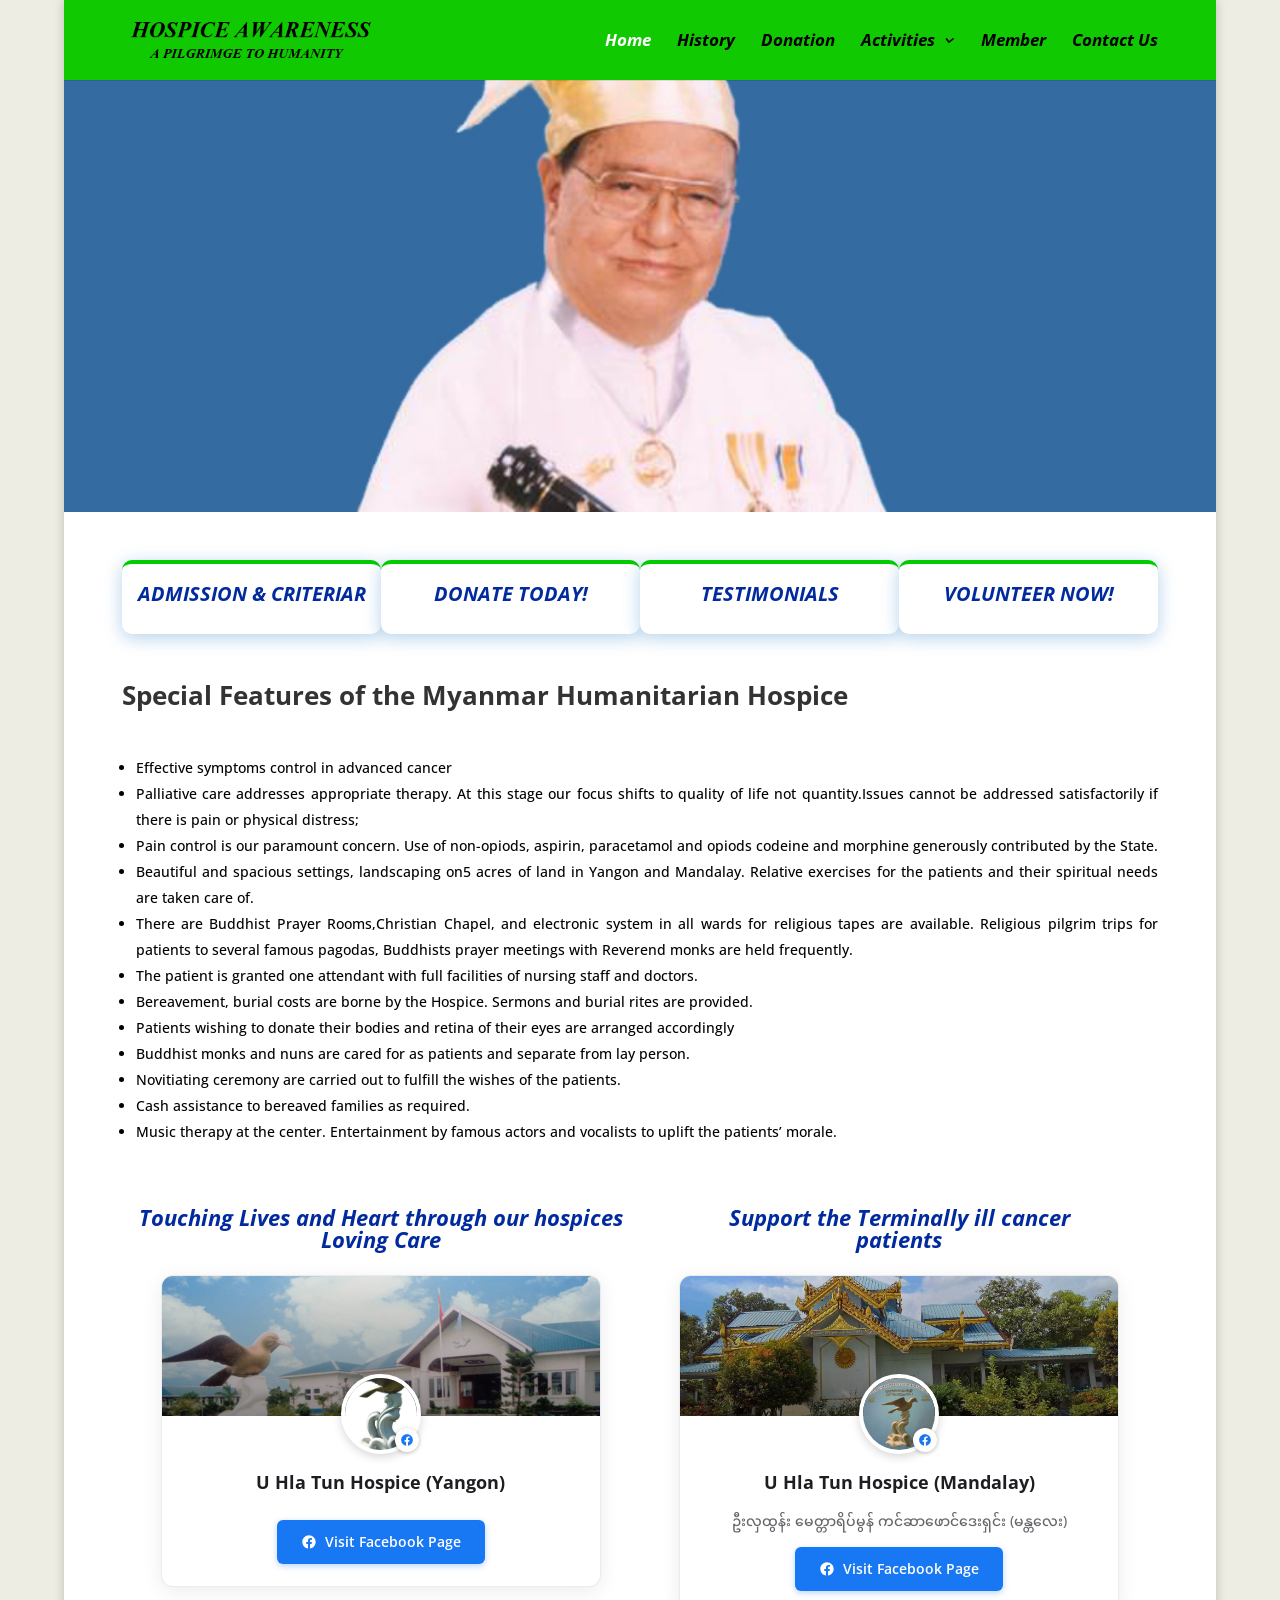
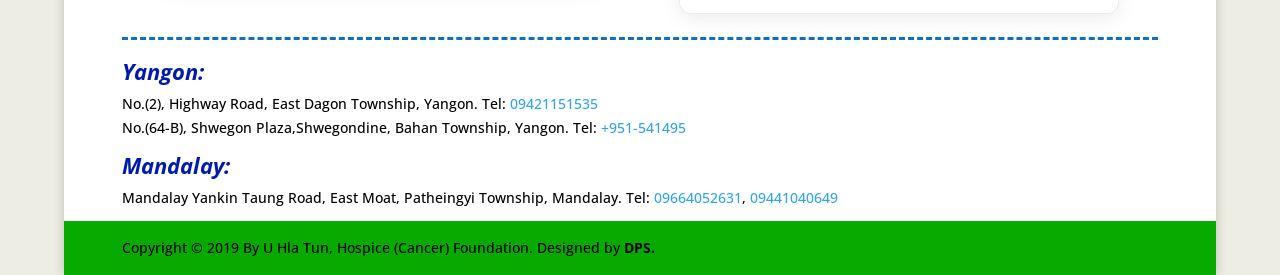
==== commit 124dd8ec: "feat: standadization & bug fixes" ====
--- a/index.html
+++ b/index.html
@@ -139,7 +139,7 @@
           <nav id="top-menu-nav">
             <ul class="nav" id="top-menu">
               <li
-                class="menu-item menu-item-type-post_type menu-item-object-page menu-item-home current-menu-item page_item page-item-11 current_page_item menu-item-35"
+                class="current-menu-item current_page_item menu-item menu-item-type-post_type menu-item-object-page menu-item-home menu-item-35"
                 id="menu-item-35">
                 <a href="index.html">Home</a>
               </li>
@@ -558,7 +558,7 @@
                         class="et_pb_module et_pb_text et_pb_text_2 et_animated et_pb_bg_layout_light et_pb_text_align_left">
                         <div class="et_pb_text_inner">
                           <h3 class="item-header" style="text-align: center">
-                            <a href="#"><em><strong>TESTIMONIALS</strong></em></a>
+                            <a href="testimonials.html"><em><strong>TESTIMONIALS</strong></em></a>
                           </h3>
                         </div>
                       </div>
@@ -569,7 +569,7 @@
                         class="et_pb_module et_pb_text et_pb_text_3 et_animated et_pb_bg_layout_light et_pb_text_align_left">
                         <div class="et_pb_text_inner">
                           <h3 class="item-header" style="text-align: center">
-                            <a href="#"><em><strong>VOLUNTEER NOW!</strong></em></a>
+                            <a href="volunteer.html"><em><strong>VOLUNTEER NOW!</strong></em></a>
                           </h3>
                         </div>
                       </div>
@@ -666,9 +666,38 @@
                       </div>
                       <div class="et_pb_module et_pb_code et_pb_code_0 et_pb_text_align_center">
                         <div class="et_pb_code_inner">
-                          <iframe allowtransparency="true" frameborder="0" height="300" scrolling="no"
-                            src="https://www.facebook.com/plugins/page.php?href=https%3A%2F%2Fwww.facebook.com%2Fuhlatunhospice%2F&amp;tabs=timeline&amp;width=400&amp;height=300&amp;small_header=true&amp;adapt_container_width=true&amp;hide_cover=false&amp;show_facepile=true&amp;appId"
-                            style="border: none; overflow: hidden" width="400"></iframe>
+                          <div class="fb-hybrid-container" data-fb-href="https://www.facebook.com/uhlatunhospice/">
+                            <div class="fb-card">
+                              <div class="fb-cover"
+                                style="background-image: url('assets/images/UHlaTun_Yangon_bg.jpg');">
+                                <div class="fb-cover-overlay"></div>
+                              </div>
+                              <div class="fb-content">
+                                <div class="fb-avatar-wrap">
+                                  <img src="assets/images/UHlaTun_Yangon_pfp.jpg" alt="U Hla Tun Hospice Yangon"
+                                    class="fb-avatar" />
+                                  <span class="fb-badge"><svg viewBox="0 0 24 24" width="14" height="14">
+                                      <path fill="#1877F2"
+                                        d="M12 2C6.477 2 2 6.477 2 12c0 4.991 3.657 9.128 8.438 9.879V14.89h-2.54V12h2.54V9.797c0-2.506 1.492-3.89 3.777-3.89 1.094 0 2.238.195 2.238.195v2.46h-1.26c-1.243 0-1.63.771-1.63 1.562V12h2.773l-.443 2.89h-2.33v6.989C18.343 21.129 22 16.99 22 12c0-5.523-4.477-10-10-10z" />
+                                    </svg></span>
+                                </div>
+                                <div class="fb-info">
+                                  <h4 class="fb-title">U Hla Tun Hospice (Yangon)</h4>
+                                </div>
+                                <div class="fb-actions">
+                                  <a href="https://www.facebook.com/share/1CDAVdFVfo/" target="_blank"
+                                    rel="noopener noreferrer" class="fb-btn">
+                                    <svg viewBox="0 0 24 24" width="16" height="16">
+                                      <path fill="#ffffff"
+                                        d="M12 2C6.477 2 2 6.477 2 12c0 4.991 3.657 9.128 8.438 9.879V14.89h-2.54V12h2.54V9.797c0-2.506 1.492-3.89 3.777-3.89 1.094 0 2.238.195 2.238.195v2.46h-1.26c-1.243 0-1.63.771-1.63 1.562V12h2.773l-.443 2.89h-2.33v6.989C18.343 21.129 22 16.99 22 12c0-5.523-4.477-10-10-10z" />
+                                    </svg>
+                                    Visit Facebook Page
+                                  </a>
+                                </div>
+                              </div>
+                            </div>
+                            <div class="fb-iframe-slot" style="display: none;"></div>
+                          </div>
                         </div>
                       </div>
                     </div>
@@ -684,9 +713,39 @@
                       </div>
                       <div class="et_pb_module et_pb_code et_pb_code_1 et_pb_text_align_center">
                         <div class="et_pb_code_inner">
-                          <iframe allowtransparency="true" frameborder="0" height="300" scrolling="no"
-                            src="https://www.facebook.com/plugins/page.php?href=https%3A%2F%2Fwww.facebook.com%2Fဦးလွထြန္းေမတၱာရိပ္မြန္ကင္ဆာေဖာင္ေဒးရွင္းမႏၱေလး-U-HLA-TUN-Hospice-Mdy-1383061911928565%2F&amp;tabs=timeline&amp;width=400&amp;height=300&amp;small_header=true&amp;adapt_container_width=true&amp;hide_cover=false&amp;show_facepile=true&amp;appId"
-                            style="border: none; overflow: hidden" width="400"></iframe>
+                          <div class="fb-hybrid-container" data-fb-href="https://www.facebook.com/1383061911928565">
+                            <div class="fb-card">
+                              <div class="fb-cover"
+                                style="background-image: url('assets/images/UHlatun_Mondalay_bg.jpg');">
+                                <div class="fb-cover-overlay"></div>
+                              </div>
+                              <div class="fb-content">
+                                <div class="fb-avatar-wrap">
+                                  <img src="assets/images/UHlatun_Mondalay_pfp.jpg" alt="U Hla Tun Hospice Mandalay"
+                                    class="fb-avatar" />
+                                  <span class="fb-badge"><svg viewBox="0 0 24 24" width="14" height="14">
+                                      <path fill="#1877F2"
+                                        d="M12 2C6.477 2 2 6.477 2 12c0 4.991 3.657 9.128 8.438 9.879V14.89h-2.54V12h2.54V9.797c0-2.506 1.492-3.89 3.777-3.89 1.094 0 2.238.195 2.238.195v2.46h-1.26c-1.243 0-1.63.771-1.63 1.562V12h2.773l-.443 2.89h-2.33v6.989C18.343 21.129 22 16.99 22 12c0-5.523-4.477-10-10-10z" />
+                                    </svg></span>
+                                </div>
+                                <div class="fb-info">
+                                  <h4 class="fb-title">U Hla Tun Hospice (Mandalay)</h4>
+                                  <p class="fb-subtitle">ဦးလှထွန်း မေတ္တာရိပ်မွန် ကင်ဆာဖောင်ဒေးရှင်း (မန္တလေး)</p>
+                                </div>
+                                <div class="fb-actions">
+                                  <a href="https://www.facebook.com/share/1DyxJzKQ98/" target="_blank"
+                                    rel="noopener noreferrer" class="fb-btn">
+                                    <svg viewBox="0 0 24 24" width="16" height="16">
+                                      <path fill="#ffffff"
+                                        d="M12 2C6.477 2 2 6.477 2 12c0 4.991 3.657 9.128 8.438 9.879V14.89h-2.54V12h2.54V9.797c0-2.506 1.492-3.89 3.777-3.89 1.094 0 2.238.195 2.238.195v2.46h-1.26c-1.243 0-1.63.771-1.63 1.562V12h2.773l-.443 2.89h-2.33v6.989C18.343 21.129 22 16.99 22 12c0-5.523-4.477-10-10-10z" />
+                                    </svg>
+                                    Visit Facebook Page
+                                  </a>
+                                </div>
+                              </div>
+                            </div>
+                            <div class="fb-iframe-slot" style="display: none;"></div>
+                          </div>
                         </div>
                       </div>
                     </div>
@@ -734,8 +793,7 @@
           <div class="container clearfix">
             <ul class="et-social-icons"></ul>
             <div id="footer-info">Copyright © 2019 By U Hla Tun, Hospice (Cancer) Foundation. Designed by <a
-                href="http://dpsmap.com/" rel="noopener" target="_blank">DPS.</a>. Last Modified by Caleb Jawa Hkun on
-              November 6th 2026.</div>
+                href="http://dpsmap.com/" rel="noopener" target="_blank">DPS.</a></div>
           </div>
         </div>
       </footer>
--- a/assets/css/uaf.css
+++ b/assets/css/uaf.css
@@ -1,12 +1,6 @@
-/* Zawgyi Font Styling */
-@font-face {
-    font-family: 'zawgyi';
-    src: url('../fonts/190612085512Zawgyi.eot');
-    src: url('../fonts/190612085512Zawgyi.eot?#iefix') format('embedded-opentype'),
-         url('../fonts/190612085512Zawgyi.woff') format('woff');
-    font-display: swap;
+/* Updated Font Styling - Unicode Myanmar */
+@import url('https://fonts.googleapis.com/css2?family=Noto+Sans+Myanmar:wght@300;400;500;600;700&display=swap');
+
+body, h1, h2, h3, h4, h5, h6, p, blockquote, li, a {
+  font-family: 'Open Sans', 'Noto Sans Myanmar', 'Pyidaungsu', 'Myanmar Text', sans-serif !important;
 }
-.zawgyi { font-family: 'zawgyi', sans-serif !important; }
-body, h1, h2, h3, h4, h5, h6, p, blockquote, li, a {
-    font-family: 'zawgyi', sans-serif !important;
-}
--- a/assets/css/custom.css
+++ b/assets/css/custom.css
@@ -1,4 +1,22 @@
-/* Zero-Overhead Enhancements & Fixes */
+
+/* --- Active / Current Navigation Highlighting --- */
+#top-menu > li.current-menu-item > a,
+#top-menu > li.current_page_item > a,
+#top-menu > li.current-menu-ancestor > a,
+#top-menu > li.current_page_parent > a,
+.et_mobile_menu > li.current-menu-item > a,
+.et_mobile_menu > li.current-menu-ancestor > a,
+.et_mobile_menu > li.current_page_parent > a {
+    color: #ffffff !important;
+}
+
+/* Sub-menu active link highlighting */
+#top-menu .sub-menu li.current-menu-item > a,
+.et_mobile_menu .sub-menu li.current-menu-item > a {
+    color: #ffffff !important;
+    font-weight: 700;
+}
+
 
 /* --- Smart Slider 3 Visibility & Layout Fixes --- */
 #n2-ss-2,
@@ -132,3 +150,139 @@
         height: 220px !important;
     }
 }
+
+/* --- Facebook Hybrid Cards --- */
+.fb-hybrid-container {
+    max-width: 440px;
+    margin: 15px auto 0 auto;
+    position: relative;
+    border-radius: 12px;
+    box-sizing: border-box;
+}
+
+.fb-card {
+    background: #ffffff;
+    border-radius: 12px;
+    overflow: hidden;
+    box-shadow: 0 4px 20px rgba(0, 0, 0, 0.08);
+    border: 1px solid rgba(0, 0, 0, 0.08);
+    transition: transform 0.25s ease, box-shadow 0.25s ease;
+}
+
+.fb-card:hover {
+    transform: translateY(-3px);
+    box-shadow: 0 8px 26px rgba(0, 0, 0, 0.14);
+}
+
+.fb-cover {
+    height: 140px;
+    background-size: cover;
+    background-position: center;
+    position: relative;
+    background-color: #e4e6eb;
+}
+
+.fb-cover-overlay {
+    position: absolute;
+    top: 0;
+    left: 0;
+    right: 0;
+    bottom: 0;
+    background: linear-gradient(180deg, rgba(0,0,0,0.1) 0%, rgba(0,0,0,0.45) 100%);
+}
+
+.fb-content {
+    padding: 0 20px 22px 20px;
+    text-align: center;
+    position: relative;
+}
+
+.fb-avatar-wrap {
+    margin-top: -42px;
+    margin-bottom: 10px;
+    display: inline-block;
+    position: relative;
+}
+
+.fb-avatar {
+    width: 80px;
+    height: 80px;
+    border-radius: 50%;
+    object-fit: cover;
+    border: 4px solid #ffffff;
+    box-shadow: 0 3px 10px rgba(0, 0, 0, 0.16);
+    display: block;
+    background: #f0f2f5;
+}
+
+.fb-badge {
+    position: absolute;
+    bottom: 2px;
+    right: 2px;
+    background: #ffffff;
+    border-radius: 50%;
+    width: 24px;
+    height: 24px;
+    display: flex;
+    align-items: center;
+    justify-content: center;
+    box-shadow: 0 1px 4px rgba(0,0,0,0.25);
+}
+
+.fb-info {
+    margin-bottom: 16px;
+}
+
+.fb-title {
+    font-size: 18px !important;
+    font-weight: 700 !important;
+    color: #1c1e21 !important;
+    margin: 0 0 6px 0 !important;
+    line-height: 1.3 !important;
+}
+
+.fb-subtitle {
+    font-size: 14px !important;
+    color: #65676b !important;
+    margin: 0 !important;
+    line-height: 1.5 !important;
+    font-family: 'Open Sans', 'Noto Sans Myanmar', 'Pyidaungsu', sans-serif !important;
+}
+
+.fb-actions {
+    margin-top: 14px;
+}
+
+.fb-btn {
+    display: inline-flex;
+    align-items: center;
+    justify-content: center;
+    background: #1877F2;
+    color: #ffffff !important;
+    font-size: 14px;
+    font-weight: 600;
+    padding: 10px 24px;
+    border-radius: 6px;
+    text-decoration: none !important;
+    transition: background 0.2s ease, box-shadow 0.2s ease;
+    box-shadow: 0 2px 6px rgba(24, 119, 242, 0.3);
+}
+
+.fb-btn:hover {
+    background: #166fe5;
+    box-shadow: 0 4px 14px rgba(24, 119, 242, 0.45);
+    color: #ffffff !important;
+}
+
+.fb-btn svg {
+    margin-right: 8px;
+    flex-shrink: 0;
+}
+
+.fb-iframe-slot {
+    width: 100%;
+    border-radius: 12px;
+    overflow: hidden;
+    box-shadow: 0 4px 20px rgba(0, 0, 0, 0.08);
+}
+
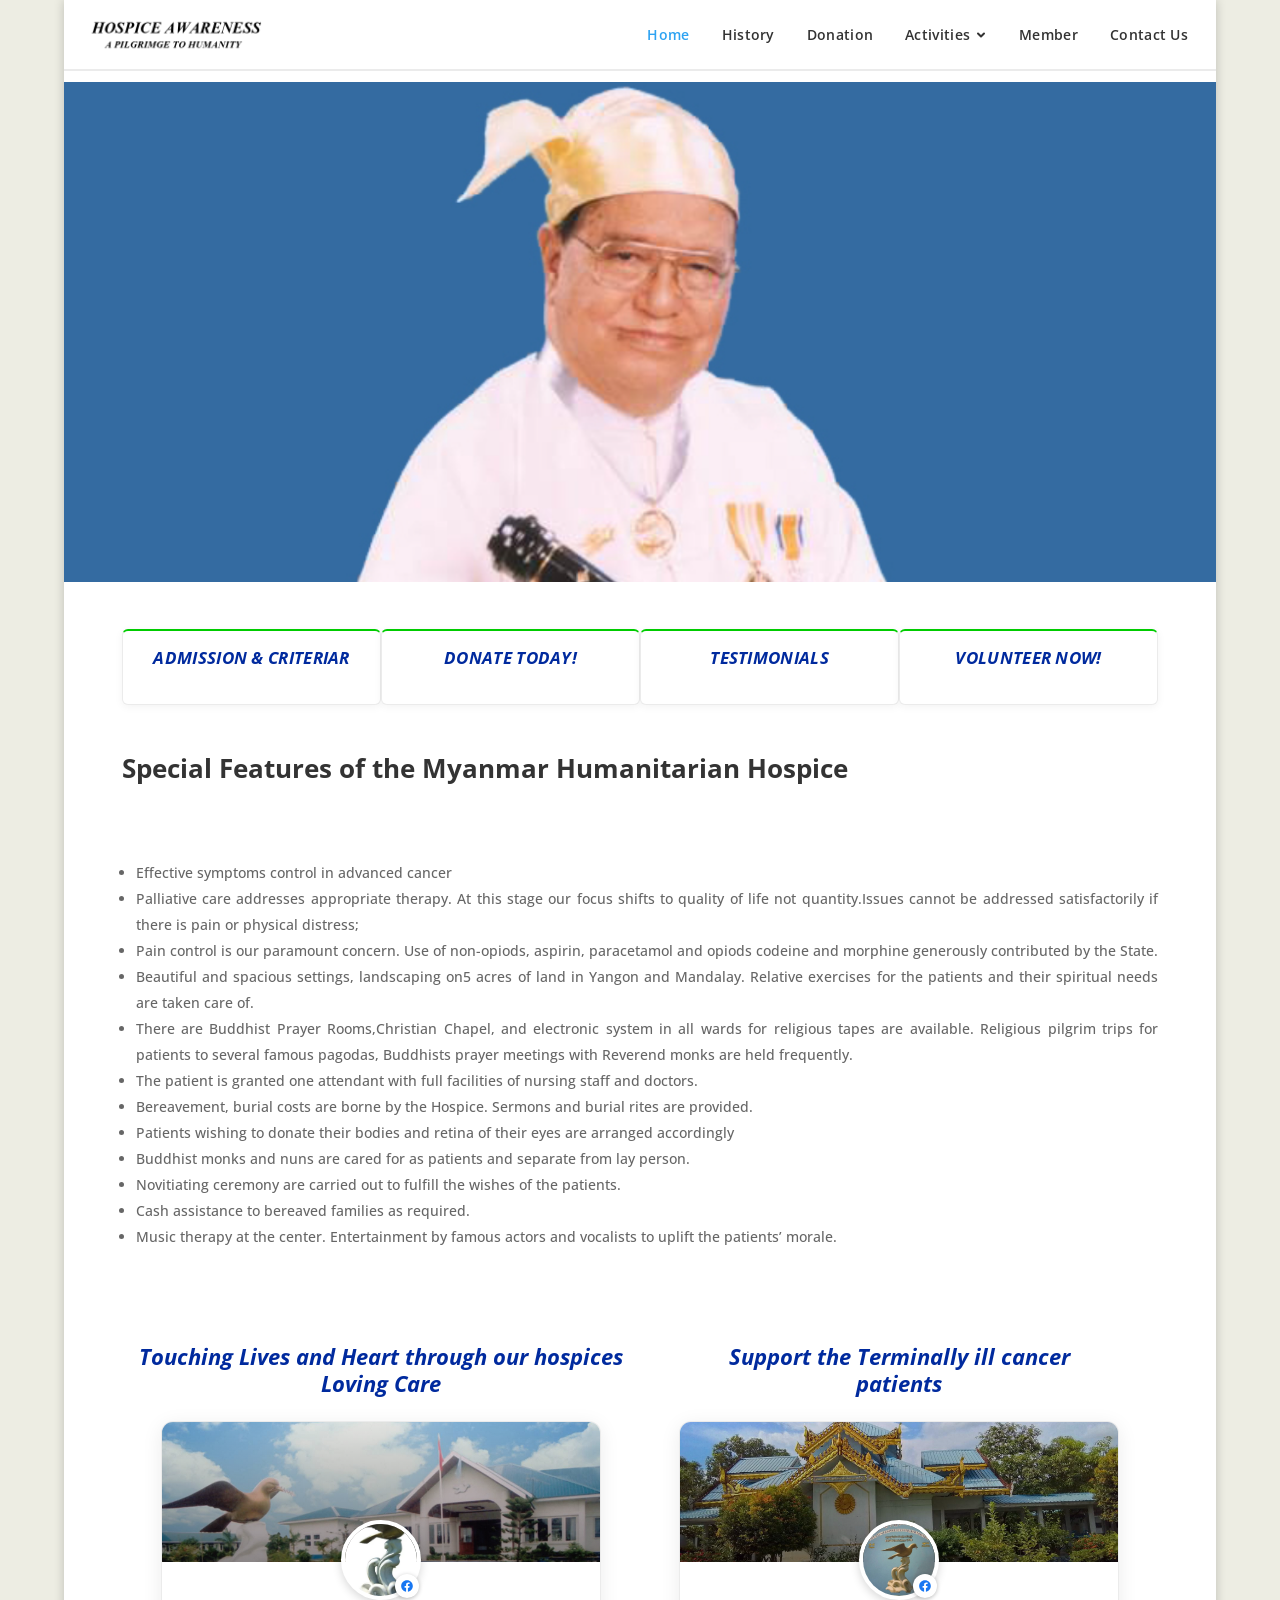
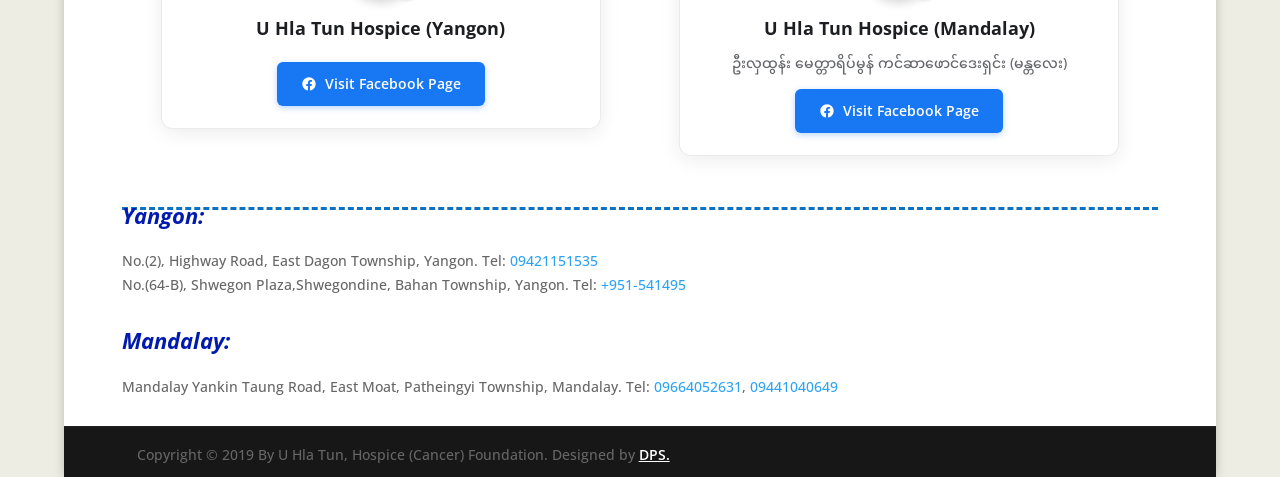
==== commit a6dae831: "refactor: complete design revamp" ====
--- a/index.html
+++ b/index.html
@@ -3,43 +3,11 @@
 <html lang="en-US">
 
 <head>
-  <script type="text/javascript">
-    window.addEventListener("DOMContentLoaded", function () {
-      var v = archive_analytics.values;
-      v.service = "wb";
-      v.server_name = "wwwb-app223.us.archive.org";
-      v.server_ms = 741;
-      archive_analytics.send_pageview({});
-    });
-  </script>
   <meta charset="utf-8" />
   <meta content="U Hla Tun (Cancer) Foundation in Myanmar (Burma)" name="description" />
   <meta content="cancer hospices, myanmar cancer foundation, cancer foundation, myanamr donation" name="keywords" />
   <meta content="IE=edge" http-equiv="X-UA-Compatible" />
-  <link href="https://uhlatunhospicemyanmar.org/xmlrpc.php" rel="pingback" />
-  <script type="text/javascript">
-    document.documentElement.className = "js";
-  </script>
-  <script>
-    var et_site_url =
-      "https://uhlatunhospicemyanmar.org";
-    var et_post_id = "11";
-    function et_core_page_resource_fallback(a, b) {
-      "undefined" === typeof b &&
-        (b = a.sheet.cssRules && 0 === a.sheet.cssRules.length);
-      b &&
-        ((a.onerror = null),
-          (a.onload = null),
-          a.href
-            ? (a.href =
-              et_site_url + "/?et_core_page_resource=" + a.id + et_post_id)
-            : a.src &&
-            (a.src =
-              et_site_url + "/?et_core_page_resource=" + a.id + et_post_id));
-    }
-  </script>
   <title>uhlatunhospicemyanmar.org | Cancer Hospital</title>
-  <meta content="Divi v.3.15" name="generator" />
   <style type="text/css">
     img.wp-smiley,
     img.emoji {
@@ -98,7 +66,6 @@
       }
     }
   </style>
-  <meta content="WordPress 4.9.17" name="generator" />
   <link href="https://uhlatunhospicemyanmar.org/index.html" rel="canonical" />
   <meta content="width=device-width, initial-scale=1.0, maximum-scale=1.0, user-scalable=0" name="viewport" />
   <style id="custom-background-css" type="text/css">
@@ -111,92 +78,80 @@
   <link href="assets/images/cropped-Hospice-logo-new-180x180.jpg" rel="apple-touch-icon-precomposed" />
   <meta content="https://uhlatunhospicemyanmar.org/wp-content/uploads/2019/06/cropped-Hospice-logo-new-270x270.jpg"
     name="msapplication-TileImage" />
-  <link
-    href="https://fonts.googleapis.com/css?family=Open+Sans:300italic,400italic,600italic,700italic,800italic,400,300,600,700,800&amp;subset=latin,latin-ext"
-    rel="stylesheet" />
-  <link href="assets/css/uaf.css" rel="stylesheet" />
+    <link rel="preconnect" href="https://fonts.googleapis.com">
+  <link rel="preconnect" href="https://fonts.gstatic.com" crossorigin>
+  <link href="https://fonts.googleapis.com/css2?family=Noto+Sans+Myanmar:wght@300;400;500;600;700&family=Open+Sans:ital,wght@0,300;0,400;0,600;0,700;0,800;1,300;1,400;1,600;1,700;1,800&display=swap" rel="stylesheet">
+<link href="assets/css/uaf.css" rel="stylesheet" />
   <link href="assets/css/dashicons.min.css" rel="stylesheet" />
   <link href="assets/css/divi-style.css" rel="stylesheet" />
   <link href="assets/css/et-global.css" rel="stylesheet" />
   <link href="assets/css/et-core-11.css" rel="stylesheet" />
   <link href="assets/css/smartslider.min.css" rel="stylesheet" />
-  <link href="assets/css/custom.css" rel="stylesheet" />
+    <link href="assets/css/theme.css?v=2.1" rel="stylesheet" />
+  <link href="assets/css/header.css?v=2.1" rel="stylesheet" />
+  <link href="assets/css/custom.css?v=2.1" rel="stylesheet" />
 </head>
 
 <body
   class="home page-template-default page page-id-11 custom-background et_pb_button_helper_class et_transparent_nav et_fixed_nav et_boxed_layout et_show_nav et_cover_background et_pb_gutter et_pb_gutters1 et_primary_nav_dropdown_animation_fade et_secondary_nav_dropdown_animation_fade et_pb_footer_columns4 et_header_style_left et_pb_pagebuilder_layout et_right_sidebar et_divi_theme et-db et_minified_js et_minified_css"
   data-rsssl="1">
   <div id="page-container">
-    <header data-height-onload="66" id="main-header">
-      <div class="container clearfix et_menu_container">
-        <div class="logo_container">
-          <span class="logo_helper"></span>
-          <a href="index.html">
-            <img alt="uhlatunhospicemyanmar.org" data-height-percentage="78" id="logo" src="assets/images/logo.png" />
-          </a>
-        </div>
-        <div data-fixed-height="40" data-height="66" id="et-top-navigation">
-          <nav id="top-menu-nav">
-            <ul class="nav" id="top-menu">
-              <li
-                class="current-menu-item current_page_item menu-item menu-item-type-post_type menu-item-object-page menu-item-home menu-item-35"
-                id="menu-item-35">
-                <a href="index.html">Home</a>
-              </li>
-              <li class="menu-item menu-item-type-post_type menu-item-object-page menu-item-36" id="menu-item-36">
-                <a href="history.html">History</a>
-              </li>
-              <li class="menu-item menu-item-type-post_type menu-item-object-page menu-item-37" id="menu-item-37">
-                <a href="donation.html">Donation</a>
-              </li>
-              <li class="menu-item menu-item-type-custom menu-item-object-custom menu-item-has-children menu-item-296"
-                id="menu-item-296">
-                <a href="#">Activities</a>
-                <ul class="sub-menu">
-                  <li class="menu-item menu-item-type-post_type menu-item-object-page menu-item-39" id="menu-item-39">
-                    <a href="international-links.html">International Link</a>
-                  </li>
-                  <li class="menu-item menu-item-type-post_type menu-item-object-page menu-item-40" id="menu-item-40">
-                    <a href="annual-meeting.html">Annual Meeting</a>
-                  </li>
-                  <li class="menu-item menu-item-type-post_type menu-item-object-page menu-item-41" id="menu-item-41">
-                    <a href="member-activity.html">Member Activity</a>
-                  </li>
-                  <li class="menu-item menu-item-type-post_type menu-item-object-page menu-item-42" id="menu-item-42">
-                    <a href="patient-activity.html">Patient Activity</a>
-                  </li>
-                  <li class="menu-item menu-item-type-post_type menu-item-object-page menu-item-43" id="menu-item-43">
-                    <a href="training-program.html">Training Program</a>
-                  </li>
-                  <li class="menu-item menu-item-type-post_type menu-item-object-page menu-item-44" id="menu-item-44">
-                    <a href="special-visits.html">Special Visits</a>
-                  </li>
-                </ul>
-              </li>
-              <li class="menu-item menu-item-type-post_type menu-item-object-page menu-item-45" id="menu-item-45">
-                <a href="member.html">Member</a>
-              </li>
-              <li class="menu-item menu-item-type-post_type menu-item-object-page menu-item-46" id="menu-item-46">
-                <a href="contact-us.html">Contact Us</a>
-              </li>
+        <header class="site-header" id="main-header">
+      <div class="site-header-inner">
+        <a href="index.html" class="site-logo-link">
+          <img src="assets/images/logo.png" alt="U Hla Tun Hospice Myanmar" class="site-logo-img" />
+        </a>
+        <nav class="site-desktop-nav" aria-label="Main Navigation">
+          <ul class="site-nav-list">
+            <li class="site-nav-item"><a href="index.html" class="site-nav-link">Home</a></li>
+            <li class="site-nav-item"><a href="history.html" class="site-nav-link">History</a></li>
+            <li class="site-nav-item"><a href="donation.html" class="site-nav-link">Donation</a></li>
+            <li class="site-nav-item has-dropdown">
+              <a href="#" class="site-nav-link dropdown-toggle">
+                Activities
+                <svg class="dropdown-icon" width="12" height="12" viewBox="0 0 12 12" fill="none" stroke="currentColor" stroke-width="2" stroke-linecap="round" stroke-linejoin="round"><polyline points="3 4.5 6 7.5 9 4.5"></polyline></svg>
+              </a>
+              <ul class="site-dropdown-menu">
+                <li><a href="international-links.html">International Link</a></li>
+                <li><a href="annual-meeting.html">Annual Meeting</a></li>
+                <li><a href="member-activity.html">Member Activity</a></li>
+                <li><a href="patient-activity.html">Patient Activity</a></li>
+                <li><a href="training-program.html">Training Program</a></li>
+                <li><a href="special-visits.html">Special Visits</a></li>
+              </ul>
+            </li>
+            <li class="site-nav-item"><a href="member.html" class="site-nav-link">Member</a></li>
+            <li class="site-nav-item"><a href="contact-us.html" class="site-nav-link">Contact Us</a></li>
+          </ul>
+        </nav>
+        <button class="site-mobile-toggle" aria-label="Toggle navigation menu" aria-expanded="false">
+          <span class="hamburger-bar"></span>
+          <span class="hamburger-bar"></span>
+          <span class="hamburger-bar"></span>
+        </button>
+      </div>
+      <nav class="site-mobile-drawer" aria-label="Mobile Navigation">
+        <ul class="site-mobile-list">
+          <li class="site-mobile-item"><a href="index.html" class="site-mobile-link">Home</a></li>
+          <li class="site-mobile-item"><a href="history.html" class="site-mobile-link">History</a></li>
+          <li class="site-mobile-item"><a href="donation.html" class="site-mobile-link">Donation</a></li>
+          <li class="site-mobile-item has-subitems">
+            <div class="mobile-subitems-header">
+              <a href="#" class="site-mobile-link">Activities</a>
+            </div>
+            <ul class="site-mobile-sublist">
+              <li><a href="international-links.html">International Link</a></li>
+              <li><a href="annual-meeting.html">Annual Meeting</a></li>
+              <li><a href="member-activity.html">Member Activity</a></li>
+              <li><a href="patient-activity.html">Patient Activity</a></li>
+              <li><a href="training-program.html">Training Program</a></li>
+              <li><a href="special-visits.html">Special Visits</a></li>
             </ul>
-          </nav>
-          <div id="et_mobile_nav_menu">
-            <div class="mobile_nav closed">
-              <span class="select_page">Select Page</span>
-              <span class="mobile_menu_bar mobile_menu_bar_toggle"></span>
-            </div>
-          </div>
-        </div>
-      </div>
-      <div class="et_search_outer">
-        <div class="container et_search_form_container">
-          <form action="#" class="et-search-form" method="post" role="search">
-            <input class="et-search-field" name="s" placeholder="Search …" title="Search for:" type="search" value="" />
-          </form>
-          <span class="et_close_search_field"></span>
-        </div>
-      </div>
+          </li>
+          <li class="site-mobile-item"><a href="member.html" class="site-mobile-link">Member</a></li>
+          <li class="site-mobile-item"><a href="contact-us.html" class="site-mobile-link">Contact Us</a></li>
+        </ul>
+      </nav>
     </header>
     <div id="et-main-area">
       <div id="main-content">
@@ -788,12 +743,11 @@
           </div>
         </article>
       </div>
-      <footer id="main-footer">
+            <footer id="main-footer">
         <div id="footer-bottom">
           <div class="container clearfix">
             <ul class="et-social-icons"></ul>
-            <div id="footer-info">Copyright © 2019 By U Hla Tun, Hospice (Cancer) Foundation. Designed by <a
-                href="http://dpsmap.com/" rel="noopener" target="_blank">DPS.</a></div>
+            <div id="footer-info">Copyright &copy; 2019 By U Hla Tun, Hospice (Cancer) Foundation. Designed by <a href="http://dpsmap.com/" rel="noopener noreferrer" target="_blank">DPS.</a></div>
           </div>
         </div>
       </footer>
@@ -853,7 +807,7 @@
       },
     ];
   </script>
-  <script src="assets/js/main.js"></script>
+  <script src="assets/js/main.js?v=2.1"></script>
 </body>
 
 </html>
--- a/assets/css/theme.css
+++ b/assets/css/theme.css
@@ -0,0 +1,789 @@
+/**
+ * U Hla Tun (Cancer) Hospice Foundation Myanmar
+ * Production Design System & Theme Stylesheet
+ * Generated according to UPDATED_DESIGN.md
+ */
+
+/* ==========================================================================
+   1. Design Tokens (:root CSS Custom Properties)
+   ========================================================================== */
+:root {
+  /* Brand & Accent Colors */
+  --color-brand-green-primary: #08aa00;       /* Core hospice green */
+  --color-brand-green-light: #10c900;         /* Bright mobile accent */
+  --color-brand-green-accent: #00cc00;        /* Card top accent border & highlights */
+  
+  --color-brand-blue-deep: #002a9e;          /* Institutional dark blue (titles, quotes) */
+  --color-brand-blue-accent: #2ea3f2;        /* Interactive link & button cyan blue */
+  --color-brand-blue-divider: #0c71c3;       /* Dashed section divider blue */
+  --color-social-facebook: #1877f2;          /* Verified social button blue */
+  --color-social-facebook-hover: #166fe5;
+
+  /* Neutrals & Surfaces */
+  --color-bg-canvas: #edede3;                 /* Warm ivory/parchment outer viewport */
+  --color-bg-surface: #ffffff;                /* Main white container, cards, menus */
+  --color-bg-input: #eeeeee;                  /* Clean form field background */
+  --color-bg-input-focus: #f7f7f7;
+  --color-bg-footer: #222222;                 /* Primary dark charcoal footer */
+  --color-bg-footer-bar: rgba(0, 0, 0, 0.32); /* Bottom copyright strip overlay (#1f1f1f) */
+
+  /* Typography Colors */
+  --color-text-heading: #333333;             /* Primary headings (H1–H6), CTA titles */
+  --color-text-body: #666666;                /* Body paragraphs, lists, footer text */
+  --color-text-muted: #999999;               /* Form placeholders, secondary captions */
+  --color-text-white: #ffffff;               /* High-contrast text on dark backgrounds */
+  --color-text-link: #2ea3f2;                /* Interactive hyperlinked text */
+  --color-text-link-hover: #00cc00;          /* Secondary interactive hover highlight */
+
+  /* Borders & Radii */
+  --color-border-subtle: rgba(0, 0, 0, 0.08); /* 1px section & table dividers */
+  --border-radius-sm: 3px;                    /* Standard buttons */
+  --border-radius-md: 6px;                    /* Social cards & CTA cards */
+  --border-radius-lg: 10px;                   /* Gallery images */
+  --border-radius-circle: 50%;                /* Avatars & round icon badges */
+
+  /* Elevation & Shadows */
+  --shadow-boxed-layout: 0 0 10px 0 rgba(0, 0, 0, 0.2);
+  --shadow-header-fixed: 0 1px 0 rgba(0, 0, 0, 0.08);
+  --shadow-header-scrolled: 0 2px 10px rgba(0, 0, 0, 0.08);
+  --shadow-dropdown: 0 4px 16px rgba(0, 0, 0, 0.1);
+  --shadow-card-action: 0 2px 8px rgba(0, 0, 0, 0.05);
+  --shadow-card-action-hover: 0 6px 16px rgba(0, 42, 158, 0.1);
+  --shadow-card-subtle: 0 4px 16px rgba(0, 0, 0, 0.08);
+
+  /* Layout & Geometry */
+  --layout-max-width: 1200px;
+  --header-desktop-height: 70px;
+  --header-scrolled-height: 56px;
+  --header-mobile-height: 64px;
+  --slider-desktop-height: 500px;
+  --slider-tablet-height: 350px;
+  --slider-mobile-height: 220px;
+
+  /* Spacing Scale */
+  --space-xxs: 4px;
+  --space-xs: 8px;
+  --space-sm: 12px;
+  --space-md: 16px;
+  --space-lg: 24px;
+  --space-xl: 32px;
+  --space-2xl: 48px;
+  --space-3xl: 64px;
+
+  /* Typography Scale */
+  --font-family-primary: 'Open Sans', -apple-system, BlinkMacSystemFont, 'Segoe UI', Roboto, Helvetica, Arial, sans-serif;
+  --font-family-myanmar: 'Noto Sans Myanmar', 'Pyidaungsu', 'Myanmar Text', sans-serif;
+  
+  --font-size-h1: 30px;
+  --font-size-h2: 26px;
+  --font-size-h3: 22px;
+  --font-size-h4: 18px;
+  --font-size-h5: 16px;
+  --font-size-h6: 14px;
+  --font-size-body: 14px;
+  --font-size-button: 20px;
+  --font-size-nav: 15px;
+
+  --line-height-heading: 1.25;
+  --line-height-body: 1.7;                    /* ~23.8px */
+  --line-height-nav: 70px;                    /* Matches default 70px header */
+}
+
+/* ==========================================================================
+   2. Base Document & Canvas Setup
+   ========================================================================== */
+html {
+  font-size: 16px;
+  -webkit-font-smoothing: antialiased;
+  -moz-osx-font-smoothing: grayscale;
+}
+
+body.custom-background,
+body {
+  background-color: var(--color-bg-canvas) !important;
+  color: var(--color-text-body);
+  font-family: var(--font-family-primary), var(--font-family-myanmar);
+  font-size: var(--font-size-body);
+  line-height: var(--line-height-body);
+  margin: 0;
+  padding: 0;
+}
+
+body.et_fixed_nav #page-container {
+  padding-top: var(--header-desktop-height) !important;
+}
+
+#page-container {
+  max-width: var(--layout-max-width) !important;
+  width: 90%;
+  margin: 0 auto !important;
+  background-color: var(--color-bg-surface) !important;
+  box-shadow: var(--shadow-boxed-layout) !important;
+  position: relative;
+  overflow: hidden;
+}
+
+/* ==========================================================================
+   3. Typography Hierarchy
+   ========================================================================== */
+h1, h2, h3, h4, h5, h6 {
+  color: var(--color-text-heading);
+  font-family: var(--font-family-primary), var(--font-family-myanmar);
+  line-height: var(--line-height-heading);
+  margin-top: 0;
+  margin-bottom: 12px;
+  font-weight: 700;
+}
+
+h1 {
+  font-size: var(--font-size-h1);
+  padding-bottom: 10px;
+}
+
+h2 {
+  font-size: var(--font-size-h2);
+  padding-bottom: 10px;
+}
+
+h3 {
+  font-size: var(--font-size-h3);
+  padding-bottom: 8px;
+}
+
+h4 {
+  font-size: var(--font-size-h4);
+  font-weight: 600;
+  padding-bottom: 6px;
+}
+
+h5 {
+  font-size: var(--font-size-h5);
+  font-weight: 600;
+  font-style: italic;
+}
+
+h6 {
+  font-size: var(--font-size-h6);
+  font-weight: 600;
+}
+
+p {
+  color: var(--color-text-body);
+  font-size: var(--font-size-body);
+  line-height: var(--line-height-body);
+  margin-bottom: 16px;
+}
+
+a {
+  color: var(--color-brand-blue-accent);
+  text-decoration: none;
+  transition: color 0.2s ease;
+}
+
+a:hover,
+a:focus {
+  color: var(--color-text-link-hover);
+}
+
+ul, ol {
+  color: var(--color-text-body);
+  line-height: var(--line-height-body);
+  padding-left: 24px;
+  margin-bottom: 16px;
+}
+
+/* ==========================================================================
+   4. Header & Dynamic Navigation (#main-header)
+   ========================================================================== */
+#main-header {
+  background-color: var(--color-bg-surface) !important;
+  box-shadow: var(--shadow-header-fixed) !important;
+  border-bottom: 1px solid var(--color-border-subtle);
+  position: fixed;
+  top: 0;
+  left: auto;
+  width: inherit;
+  max-width: var(--layout-max-width);
+  z-index: 99999;
+  transition: height 0.25s ease, background-color 0.25s ease, box-shadow 0.25s ease;
+  overflow: visible !important;
+}
+
+.logo_helper {
+  display: none !important;
+}
+
+/* --- Desktop Viewport Header (≥ 981px) --- */
+@media only screen and (min-width: 981px) {
+  #main-header {
+    height: var(--header-desktop-height) !important; /* 70px */
+  }
+
+  /* Modern Flexbox Header Bar */
+  #main-header .container.et_menu_container,
+  .et_menu_container {
+    width: 92% !important;
+    max-width: 1140px !important;
+    height: var(--header-desktop-height) !important;
+    display: flex !important;
+    align-items: center !important;
+    justify-content: space-between !important;
+    float: none !important;
+    margin: 0 auto !important;
+    padding: 0 !important;
+    transition: height 0.25s ease !important;
+  }
+
+  .et_header_style_left .logo_container,
+  #main-header .logo_container,
+  .logo_container {
+    position: static !important;
+    height: 100% !important;
+    width: auto !important;
+    display: flex !important;
+    align-items: center !important;
+    float: none !important;
+    margin: 0 !important;
+    padding: 0 !important;
+    flex-shrink: 0 !important;
+  }
+
+  .logo_container a {
+    display: flex !important;
+    align-items: center !important;
+    height: 100% !important;
+    flex-shrink: 0 !important;
+  }
+
+  #logo {
+    height: 44px !important;
+    max-height: 44px !important;
+    width: auto !important;
+    object-fit: contain !important;
+    display: block !important;
+    transition: height 0.25s ease, max-height 0.25s ease !important;
+  }
+
+  /* Specificity Neutralization for Divi Legacy Paddings */
+  .et_header_style_left #et-top-navigation,
+  #main-header #et-top-navigation,
+  #et-top-navigation {
+    padding-top: 0 !important;
+    padding-bottom: 0 !important;
+    margin-top: 0 !important;
+    margin-bottom: 0 !important;
+    margin-left: auto !important;
+    height: 100% !important;
+    display: flex !important;
+    align-items: center !important;
+    float: none !important;
+  }
+
+  #top-menu-nav {
+    display: flex !important;
+    align-items: center !important;
+    height: 100% !important;
+    float: none !important;
+  }
+
+  #top-menu {
+    display: flex !important;
+    align-items: center !important;
+    height: 100% !important;
+    margin: 0 !important;
+    padding: 0 !important;
+    float: none !important;
+  }
+
+  #top-menu > li {
+    margin-left: 20px;
+    position: relative;
+    height: 100% !important;
+    display: flex !important;
+    align-items: center !important;
+    padding: 0 !important;
+    float: none !important;
+  }
+
+  .et_header_style_left #et-top-navigation nav > ul > li > a,
+  #main-header #top-menu > li > a,
+  #top-menu > li > a {
+    font-family: var(--font-family-primary);
+    font-size: var(--font-size-nav);
+    font-weight: 600;
+    color: var(--color-text-body) !important;
+    line-height: var(--header-desktop-height) !important;
+    height: 100% !important;
+    display: flex !important;
+    align-items: center !important;
+    padding-top: 0 !important;
+    padding-bottom: 0 !important;
+    padding-left: 4px !important;
+    padding-right: 4px !important;
+    margin: 0 !important;
+    letter-spacing: 0.3px;
+    transition: color 0.2s ease, line-height 0.25s ease;
+  }
+
+  #top-menu > li:hover > a,
+  #top-menu > li.current-menu-item > a,
+  #top-menu > li.current_page_item > a,
+  #top-menu > li.current-menu-ancestor > a {
+    color: var(--color-brand-blue-accent) !important;
+  }
+
+  /* Strictly hide mobile hamburger on desktop */
+  #et_mobile_nav_menu {
+    display: none !important;
+  }
+
+  /* Dynamic Scrolled Header State (> 40px) */
+  #main-header.header-scrolled,
+  #main-header.et-fixed-header {
+    height: var(--header-scrolled-height) !important; /* 56px */
+    box-shadow: var(--shadow-header-scrolled) !important;
+  }
+
+  #main-header.header-scrolled .container.et_menu_container,
+  #main-header.et-fixed-header .container.et_menu_container,
+  #main-header.header-scrolled .logo_container,
+  #main-header.et-fixed-header .logo_container {
+    height: var(--header-scrolled-height) !important;
+  }
+
+  #main-header.header-scrolled #logo,
+  #main-header.et-fixed-header #logo {
+    max-height: 34px !important;
+  }
+
+  #main-header.header-scrolled #top-menu > li > a,
+  #main-header.et-fixed-header #top-menu > li > a,
+  .et_header_style_left #main-header.header-scrolled #et-top-navigation nav > ul > li > a,
+  .et_header_style_left #main-header.et-fixed-header #et-top-navigation nav > ul > li > a {
+    line-height: var(--header-scrolled-height) !important;
+  }
+
+  /* Intermediate Desktop Spacing (981px – 1150px) */
+  @media (max-width: 1150px) {
+    #top-menu > li {
+      margin-left: 12px !important;
+    }
+    #top-menu > li > a {
+      font-size: 13.5px !important;
+    }
+  }
+
+  /* Dropdown Sub-menu on Desktop: Positioned directly at top: 100% hanging below header */
+  #top-menu > li > .sub-menu {
+    position: absolute !important;
+    top: 100% !important;
+    left: 0 !important;
+    margin: 0 !important;
+    opacity: 0 !important;
+    visibility: hidden !important;
+    display: block !important;
+    transform: translateY(6px);
+    pointer-events: none;
+    transition: opacity 0.2s ease, transform 0.2s ease, visibility 0.2s ease !important;
+    background-color: var(--color-bg-surface) !important;
+    border: 1px solid var(--color-border-subtle) !important;
+    border-top: 3px solid var(--color-brand-blue-accent) !important;
+    box-shadow: var(--shadow-dropdown) !important;
+    min-width: 230px !important;
+    padding: 8px 0 !important;
+    border-radius: 0 0 var(--border-radius-sm) var(--border-radius-sm) !important;
+    z-index: 99999 !important;
+  }
+
+  #top-menu > li:hover > .sub-menu,
+  #top-menu > li:focus-within > .sub-menu {
+    opacity: 1 !important;
+    visibility: visible !important;
+    transform: translateY(0) !important;
+    pointer-events: auto !important;
+  }
+
+  #top-menu .sub-menu li {
+    display: block !important;
+    width: 100% !important;
+    height: auto !important;
+    margin: 0 !important;
+    padding: 0 !important;
+  }
+
+  #top-menu .sub-menu li a {
+    color: var(--color-text-heading) !important;
+    font-size: 13px !important;
+    font-weight: 500 !important;
+    padding: 10px 20px !important;
+    line-height: 1.4 !important;
+    height: auto !important;
+    display: block !important;
+    transition: background-color 0.2s ease, color 0.2s ease !important;
+  }
+
+  #top-menu .sub-menu li:hover > a,
+  #top-menu .sub-menu li.current-menu-item > a {
+    background-color: var(--color-bg-input) !important;
+    color: var(--color-brand-blue-accent) !important;
+  }
+}
+
+/* ==========================================================================
+   5. Minimal yet Apparent CTA Action Cards (Home Page Strictly Scoped)
+   ========================================================================== */
+.home .et_pb_row_1 {
+  margin-top: 24px !important;
+  margin-bottom: 24px !important;
+}
+
+.home .et_pb_row_1 .et_pb_column .et_pb_module.et_pb_text,
+.action-card {
+  background-color: var(--color-bg-surface) !important;
+  border-radius: var(--border-radius-md) !important;
+  border: 1px solid rgba(0, 0, 0, 0.08) !important;
+  border-top: 2px solid var(--color-brand-green-accent) !important;
+  box-shadow: var(--shadow-card-action) !important;
+  padding: 16px 12px !important;
+  text-align: center !important;
+  transition: transform 0.2s ease, box-shadow 0.2s ease, border-color 0.2s ease !important;
+  box-sizing: border-box;
+}
+
+.home .et_pb_row_1 .et_pb_column .et_pb_module.et_pb_text:hover,
+.action-card:hover {
+  transform: translateY(-2px) !important;
+  box-shadow: var(--shadow-card-action-hover) !important;
+  border-color: rgba(46, 163, 242, 0.35) !important;
+}
+
+.home .et_pb_row_1 .item-header a,
+.action-card .card-title a {
+  color: var(--color-brand-blue-deep) !important;
+  font-family: var(--font-family-primary);
+  font-size: 17px !important;
+  font-weight: 700 !important;
+  font-style: italic !important;
+  text-decoration: none !important;
+  display: block !important;
+  letter-spacing: 0.3px;
+  transition: color 0.2s ease !important;
+}
+
+.home .et_pb_row_1 .item-header a:hover,
+.action-card .card-title a:hover {
+  color: var(--color-brand-blue-accent) !important;
+}
+
+/* ==========================================================================
+   6. Section Dividers
+   ========================================================================== */
+.et_pb_divider:before,
+.section-divider-subtle {
+  border-top: 1px solid var(--color-border-subtle) !important;
+  margin: 24px 0 !important;
+  width: 100% !important;
+}
+
+.et_pb_divider_0:before,
+.section-divider-brand {
+  border-top: 3px dashed var(--color-brand-blue-divider) !important;
+  margin: 28px 0 !important;
+  width: 100% !important;
+}
+
+/* ==========================================================================
+   7. Contact Form & Input Fields
+   ========================================================================== */
+.et_pb_contact_form input[type="text"],
+.et_pb_contact_form input[type="email"],
+.et_pb_contact_form textarea,
+.contact-input,
+.contact-textarea {
+  background-color: var(--color-bg-input) !important;
+  border: 1px solid transparent !important;
+  border-radius: var(--border-radius-sm) !important;
+  color: var(--color-text-heading) !important;
+  font-family: var(--font-family-primary), var(--font-family-myanmar);
+  font-size: var(--font-size-body) !important;
+  padding: 12px 16px !important;
+  box-sizing: border-box;
+  width: 100%;
+  transition: background-color 0.2s ease, border-color 0.2s ease, outline 0.2s ease;
+}
+
+.et_pb_contact_form input[type="text"]:focus,
+.et_pb_contact_form input[type="email"]:focus,
+.et_pb_contact_form textarea:focus,
+.contact-input:focus,
+.contact-textarea:focus {
+  background-color: var(--color-bg-input-focus) !important;
+  border-color: var(--color-brand-blue-accent) !important;
+  outline: 2px solid var(--color-brand-blue-accent) !important;
+}
+
+.et_pb_contact_form input::placeholder,
+.et_pb_contact_form textarea::placeholder,
+.contact-input::placeholder,
+.contact-textarea::placeholder {
+  color: var(--color-text-muted) !important;
+}
+
+.et_pb_contact_submit.et_pb_button,
+.contact-submit-btn {
+  background-color: var(--color-bg-surface) !important;
+  border: 2px solid var(--color-brand-blue-accent) !important;
+  border-radius: var(--border-radius-sm) !important;
+  color: var(--color-brand-blue-accent) !important;
+  font-family: var(--font-family-primary);
+  font-size: var(--font-size-button) !important;
+  font-weight: 500 !important;
+  padding: 8px 26px !important;
+  cursor: pointer;
+  display: inline-block;
+  transition: background-color 0.2s ease, color 0.2s ease, box-shadow 0.2s ease;
+}
+
+.et_pb_contact_submit.et_pb_button:hover,
+.contact-submit-btn:hover {
+  background-color: var(--color-brand-blue-accent) !important;
+  color: var(--color-text-white) !important;
+  box-shadow: 0 4px 12px rgba(46, 163, 242, 0.35);
+}
+
+/* ==========================================================================
+   8. Donation Galleries & Appeal Cards
+   ========================================================================== */
+.donation-photo-gallery img,
+.et_pb_column_1_3 .et_pb_image img {
+  border-radius: var(--border-radius-lg);
+  box-shadow: var(--shadow-card-subtle);
+  transition: transform 0.25s ease, box-shadow 0.25s ease;
+}
+
+.donation-photo-gallery img:hover,
+.et_pb_column_1_3 .et_pb_image img:hover {
+  transform: scale(1.02);
+  box-shadow: 0 8px 20px rgba(0, 0, 0, 0.12);
+}
+
+/* ==========================================================================
+   9. Footer Architecture (#main-footer)
+   ========================================================================== */
+#main-footer {
+  background-color: var(--color-bg-footer) !important;
+  color: var(--color-text-body);
+}
+
+#footer-bottom {
+  background-color: var(--color-bg-footer-bar) !important;
+  padding: 16px 0 10px 0 !important;
+  border-top: 1px solid rgba(255, 255, 255, 0.05);
+}
+
+#footer-info {
+  color: var(--color-text-body) !important;
+  font-size: var(--font-size-body);
+  text-align: center;
+  padding: 0 15px;
+}
+
+#footer-info a {
+  color: var(--color-text-white) !important;
+  font-weight: 600;
+  text-decoration: underline;
+  transition: color 0.2s ease;
+}
+
+#footer-info a:hover {
+  color: var(--color-brand-blue-accent) !important;
+}
+
+/* ==========================================================================
+   10. Mobile & Tablet Overhaul (Completely Clean White Navigation)
+   ========================================================================== */
+@media only screen and (max-width: 980px) {
+  body.et_fixed_nav #page-container {
+    padding-top: var(--header-mobile-height) !important; /* 64px */
+  }
+
+  #page-container {
+    width: 95%;
+  }
+
+  /* Completely White Mobile Header (No Green!) */
+  #main-header {
+    height: var(--header-mobile-height) !important; /* 64px */
+    background-color: var(--color-bg-surface) !important;
+    border-bottom: 1px solid var(--color-border-subtle) !important;
+  }
+
+  #main-header .container.et_menu_container,
+  .et_menu_container {
+    height: var(--header-mobile-height) !important;
+    background-color: var(--color-bg-surface) !important;
+    display: flex !important;
+    justify-content: space-between !important;
+    align-items: center !important;
+    width: 92% !important;
+    margin: 0 auto !important;
+    padding: 0 !important;
+  }
+
+  .logo_container {
+    height: var(--header-mobile-height) !important;
+    display: flex !important;
+    align-items: center !important;
+    flex-shrink: 0 !important;
+    float: none !important;
+  }
+
+  /* Mobile Logo Sizing: Neutralize Divi's legacy max-width: 50% */
+  .et_header_style_left #logo,
+  .et_header_style_split #logo,
+  #logo {
+    max-width: none !important;
+    height: 42px !important;
+    max-height: 42px !important;
+    width: auto !important;
+    object-fit: contain !important;
+    display: block !important;
+  }
+
+  /* Strictly Hide Desktop Navigation on Mobile */
+  #top-menu-nav,
+  #top-menu {
+    display: none !important;
+    visibility: hidden !important;
+  }
+
+  #et-top-navigation {
+    margin-left: auto !important;
+    height: var(--header-mobile-height) !important;
+    display: flex !important;
+    align-items: center !important;
+    float: none !important;
+  }
+
+  /* Display Mobile Hamburger Menu Toggle */
+  #et_mobile_nav_menu {
+    display: flex !important;
+    align-items: center !important;
+    height: 100% !important;
+  }
+
+  .mobile_nav {
+    display: flex !important;
+    align-items: center !important;
+    cursor: pointer !important;
+  }
+
+  .select_page {
+    display: none !important; /* Clean minimal hamburger bar */
+  }
+
+  /* Bulletproof pure CSS 3-bar hamburger icon (Independent of ETmodules font) */
+  .mobile_menu_bar,
+  .mobile_menu_bar_toggle {
+    display: inline-flex !important;
+    align-items: center !important;
+    justify-content: center !important;
+    width: 36px !important;
+    height: 36px !important;
+    cursor: pointer !important;
+    position: relative !important;
+  }
+
+  .mobile_menu_bar:before {
+    content: "" !important;
+    display: block !important;
+    width: 24px !important;
+    height: 3px !important;
+    background-color: var(--color-text-heading) !important;
+    box-shadow: 0 7px 0 var(--color-text-heading), 0 -7px 0 var(--color-text-heading) !important;
+    border-radius: 2px !important;
+    font-family: inherit !important;
+    transition: background-color 0.2s ease, box-shadow 0.2s ease !important;
+  }
+
+  .mobile_menu_bar:hover:before {
+    background-color: var(--color-brand-blue-accent) !important;
+    box-shadow: 0 7px 0 var(--color-brand-blue-accent), 0 -7px 0 var(--color-brand-blue-accent) !important;
+  }
+
+  /* Clean White Mobile Dropdown Menu */
+  .et_mobile_menu {
+    background-color: var(--color-bg-surface) !important;
+    border: 1px solid rgba(0, 0, 0, 0.08) !important;
+    border-top: 3px solid var(--color-brand-blue-accent) !important;
+    box-shadow: 0 8px 24px rgba(0, 0, 0, 0.12) !important;
+    border-radius: 0 0 8px 8px !important;
+    padding: 10px 0 !important;
+    top: var(--header-mobile-height) !important;
+  }
+
+  .et_mobile_menu li {
+    border-bottom: 1px solid rgba(0, 0, 0, 0.04) !important;
+  }
+
+  .et_mobile_menu li:last-child {
+    border-bottom: none !important;
+  }
+
+  .et_mobile_menu li a {
+    color: var(--color-text-heading) !important;
+    font-size: 14px !important;
+    font-weight: 600 !important;
+    padding: 12px 20px !important;
+    display: block !important;
+    transition: background-color 0.2s ease, color 0.2s ease !important;
+  }
+
+  .et_mobile_menu li:hover > a,
+  .et_mobile_menu li.current-menu-item > a,
+  .et_mobile_menu li.current_page_item > a {
+    color: var(--color-brand-blue-accent) !important;
+    background-color: var(--color-bg-input) !important;
+  }
+
+  .et_mobile_menu .sub-menu {
+    padding-left: 15px !important;
+    background-color: #fafafa !important;
+  }
+
+  .et_mobile_menu .sub-menu li a {
+    font-size: 13px !important;
+    font-weight: 500 !important;
+    color: var(--color-text-body) !important;
+  }
+
+  .home .et_pb_row_1 .et_pb_column {
+    margin-bottom: 16px;
+  }
+}
+
+@media only screen and (max-width: 767px) {
+  #page-container {
+    width: 100%;
+    box-shadow: none !important;
+  }
+
+  h1 { font-size: 24px; }
+  h2 { font-size: 22px; }
+  h3 { font-size: 19px; }
+  h4 { font-size: 16px; }
+
+  .et_pb_column_1_4,
+  .et_pb_column_1_3,
+  .et_pb_column_1_2 {
+    width: 100% !important;
+    display: block !important;
+    margin-bottom: 20px;
+  }
+
+  .contact-submit-btn,
+  .et_pb_contact_submit.et_pb_button {
+    width: 100%;
+    box-sizing: border-box;
+  }
+}
--- a/assets/css/header.css
+++ b/assets/css/header.css
@@ -0,0 +1,411 @@
+/**
+ * U Hla Tun (Cancer) Hospice Foundation Myanmar
+ * Modern Semantic Header & Navigation Stylesheet
+ * Fully Decoupled from Legacy WordPress / Divi Themes
+ * Version 2.1
+ */
+
+:root {
+  --header-desktop-height: 70px;
+  --header-scrolled-height: 56px;
+  --header-mobile-height: 64px;
+  --header-max-width: 1200px;
+  --color-header-bg: #ffffff;
+  --color-header-text: #333333;
+  --color-header-accent: #2ea3f2;
+  --color-header-accent-hover: #166fe5;
+  --color-header-border: rgba(0, 0, 0, 0.08);
+  --color-header-subtle-bg: #f8f9fa;
+  --shadow-header-fixed: 0 1px 0 rgba(0, 0, 0, 0.08);
+  --shadow-header-scrolled: 0 2px 10px rgba(0, 0, 0, 0.08);
+  --shadow-header-dropdown: 0 8px 24px rgba(0, 0, 0, 0.12);
+  --font-header-primary: 'Open Sans', -apple-system, BlinkMacSystemFont, 'Segoe UI', Roboto, Helvetica, Arial, sans-serif;
+}
+
+/* ==========================================================================
+   1. Base Header Container (#main-header.site-header)
+   ========================================================================== */
+header.site-header,
+#main-header.site-header {
+  position: fixed !important;
+  top: 0 !important;
+  left: 50% !important;
+  transform: translateX(-50%) !important;
+  width: 90% !important;
+  max-width: var(--header-max-width) !important;
+  height: var(--header-desktop-height) !important;
+  background-color: var(--color-header-bg) !important;
+  border-bottom: 1px solid var(--color-header-border) !important;
+  box-shadow: var(--shadow-header-fixed) !important;
+  z-index: 999999 !important;
+  margin: 0 !important;
+  padding: 0 !important;
+  box-sizing: border-box !important;
+  transition: height 0.25s ease, box-shadow 0.25s ease, background-color 0.25s ease !important;
+}
+
+/* Dynamic Scroll Compression (> 40px) */
+header.site-header.header-scrolled,
+#main-header.site-header.header-scrolled {
+  height: var(--header-scrolled-height) !important;
+  box-shadow: var(--shadow-header-scrolled) !important;
+}
+
+/* Inner Centered Flex Wrapper */
+.site-header-inner {
+  width: 100% !important;
+  height: 100% !important;
+  margin: 0 auto !important;
+  padding: 0 24px !important;
+  display: flex !important;
+  align-items: center !important;
+  justify-content: space-between !important;
+  box-sizing: border-box !important;
+}
+
+/* ==========================================================================
+   2. Brand Logo Link & Image
+   ========================================================================== */
+.site-logo-link {
+  display: flex !important;
+  align-items: center !important;
+  height: 100% !important;
+  text-decoration: none !important;
+  outline: none !important;
+  flex-shrink: 0 !important;
+}
+
+.site-logo-img {
+  height: 44px !important;
+  max-height: 44px !important;
+  width: auto !important;
+  max-width: none !important;
+  object-fit: contain !important;
+  display: block !important;
+  border: none !important;
+  transition: height 0.25s ease, max-height 0.25s ease !important;
+}
+
+header.site-header.header-scrolled .site-logo-img {
+  height: 34px !important;
+  max-height: 34px !important;
+}
+
+/* ==========================================================================
+   3. Desktop Navigation (Screen Width ≥ 981px)
+   ========================================================================== */
+@media only screen and (min-width: 981px) {
+  .site-desktop-nav {
+    display: flex !important;
+    align-items: center !important;
+    height: 100% !important;
+    margin-left: auto !important;
+  }
+
+  .site-nav-list {
+    display: flex !important;
+    align-items: center !important;
+    height: 100% !important;
+    margin: 0 !important;
+    padding: 0 !important;
+    list-style: none !important;
+  }
+
+  .site-nav-item {
+    position: relative !important;
+    height: 100% !important;
+    display: flex !important;
+    align-items: center !important;
+    margin: 0 0 0 24px !important;
+    padding: 0 !important;
+  }
+
+  .site-nav-link {
+    display: flex !important;
+    align-items: center !important;
+    height: 100% !important;
+    font-family: var(--font-header-primary) !important;
+    font-size: 14px !important;
+    font-weight: 600 !important;
+    color: var(--color-header-text) !important;
+    text-decoration: none !important;
+    letter-spacing: 0.3px !important;
+    padding: 0 4px !important;
+    white-space: nowrap !important;
+    transition: color 0.2s ease !important;
+  }
+
+  .site-nav-link:hover,
+  .site-nav-item.active > .site-nav-link,
+  .site-nav-item:hover > .site-nav-link {
+    color: var(--color-header-accent) !important;
+  }
+
+  .dropdown-icon {
+    margin-left: 5px !important;
+    transition: transform 0.2s ease !important;
+  }
+
+  .site-nav-item:hover .dropdown-icon {
+    transform: rotate(180deg);
+  }
+
+  /* Desktop Sub-Menu Dropdown (Anchored directly beneath header at top: 100%) */
+  .site-dropdown-menu {
+    position: absolute !important;
+    top: 100% !important;
+    left: 0 !important;
+    min-width: 230px !important;
+    background-color: var(--color-header-bg) !important;
+    border: 1px solid var(--color-header-border) !important;
+    border-top: 3px solid var(--color-header-accent) !important;
+    border-radius: 0 0 6px 6px !important;
+    box-shadow: var(--shadow-header-dropdown) !important;
+    padding: 8px 0 !important;
+    margin: 0 !important;
+    list-style: none !important;
+    display: block !important;
+    opacity: 0 !important;
+    visibility: hidden !important;
+    transform: translateY(6px) !important;
+    pointer-events: none !important;
+    transition: opacity 0.2s ease, transform 0.2s ease, visibility 0.2s ease !important;
+    z-index: 1000000 !important;
+  }
+
+  .site-nav-item:hover .site-dropdown-menu,
+  .site-nav-item:focus-within .site-dropdown-menu {
+    opacity: 1 !important;
+    visibility: visible !important;
+    transform: translateY(0) !important;
+    pointer-events: auto !important;
+  }
+
+  .site-dropdown-menu li {
+    margin: 0 !important;
+    padding: 0 !important;
+    width: 100% !important;
+  }
+
+  .site-dropdown-menu li a {
+    display: block !important;
+    padding: 10px 20px !important;
+    font-family: var(--font-header-primary) !important;
+    font-size: 13px !important;
+    font-weight: 500 !important;
+    color: var(--color-header-text) !important;
+    text-decoration: none !important;
+    line-height: 1.4 !important;
+    transition: background-color 0.2s ease, color 0.2s ease !important;
+  }
+
+  .site-dropdown-menu li a:hover,
+  .site-dropdown-menu li.active a {
+    background-color: var(--color-header-subtle-bg) !important;
+    color: var(--color-header-accent) !important;
+  }
+
+  /* Strictly Hide Mobile Elements on Desktop */
+  .site-mobile-toggle,
+  .site-mobile-drawer {
+    display: none !important;
+    visibility: hidden !important;
+  }
+}
+
+/* Intermediate Desktop Spacing (981px – 1150px) */
+@media only screen and (min-width: 981px) and (max-width: 1150px) {
+  .site-nav-item {
+    margin-left: 14px !important;
+  }
+  .site-nav-link {
+    font-size: 13.5px !important;
+  }
+}
+
+/* ==========================================================================
+   4. Mobile Navigation (Screen Width ≤ 980px)
+   ========================================================================== */
+@media only screen and (max-width: 980px) {
+  header.site-header,
+  #main-header.site-header {
+    height: var(--header-mobile-height) !important;
+    left: 50% !important;
+    transform: translateX(-50%) !important;
+    width: 95% !important;
+    max-width: 100% !important;
+    overflow: visible !important;
+  }
+
+  .site-header-inner {
+    width: 100% !important;
+    padding: 0 16px !important;
+  }
+
+  .site-logo-img {
+    height: 42px !important;
+    max-height: 42px !important;
+    max-width: none !important;
+    width: auto !important;
+  }
+
+  /* Strictly Hide Desktop Navigation on Mobile */
+  .site-desktop-nav {
+    display: none !important;
+    visibility: hidden !important;
+  }
+
+  /* Modern 3-Bar Hamburger Toggle Button */
+  .site-mobile-toggle {
+    display: flex !important;
+    flex-direction: column !important;
+    justify-content: space-around !important;
+    align-items: center !important;
+    width: 38px !important;
+    height: 38px !important;
+    padding: 8px 6px !important;
+    margin-left: auto !important;
+    background: transparent !important;
+    border: none !important;
+    cursor: pointer !important;
+    box-sizing: border-box !important;
+    outline: none !important;
+    z-index: 1000001 !important;
+  }
+
+  .hamburger-bar {
+    display: block !important;
+    width: 24px !important;
+    height: 2.5px !important;
+    background-color: var(--color-header-text) !important;
+    border-radius: 2px !important;
+    transition: transform 0.25s ease, opacity 0.25s ease, background-color 0.2s ease !important;
+  }
+
+  .site-mobile-toggle:hover .hamburger-bar {
+    background-color: var(--color-header-accent) !important;
+  }
+
+  /* Hamburger Animates to 'X' When Drawer is Open */
+  header.site-header.drawer-open .hamburger-bar:nth-child(1) {
+    transform: translateY(7.5px) rotate(45deg) !important;
+    background-color: var(--color-header-accent) !important;
+  }
+  header.site-header.drawer-open .hamburger-bar:nth-child(2) {
+    opacity: 0 !important;
+    transform: scaleX(0) !important;
+  }
+  header.site-header.drawer-open .hamburger-bar:nth-child(3) {
+    transform: translateY(-7.5px) rotate(-45deg) !important;
+    background-color: var(--color-header-accent) !important;
+  }
+
+  /* Mobile Slide-Down Accordion Drawer */
+  .site-mobile-drawer {
+    display: none !important;
+    position: absolute !important;
+    top: var(--header-mobile-height) !important;
+    left: 0 !important;
+    right: 0 !important;
+    width: 100% !important;
+    background-color: var(--color-header-bg) !important;
+    border-top: 3px solid var(--color-header-accent) !important;
+    border-bottom: 1px solid var(--color-header-border) !important;
+    box-shadow: 0 12px 28px rgba(0, 0, 0, 0.14) !important;
+    max-height: calc(100vh - var(--header-mobile-height)) !important;
+    overflow-y: auto !important;
+    box-sizing: border-box !important;
+    padding: 8px 0 16px 0 !important;
+    z-index: 999998 !important;
+  }
+
+  header.site-header.drawer-open .site-mobile-drawer {
+    display: block !important;
+    animation: drawerSlideDown 0.25s ease forwards !important;
+  }
+
+  @keyframes drawerSlideDown {
+    from {
+      opacity: 0;
+      transform: translateY(-8px);
+    }
+    to {
+      opacity: 1;
+      transform: translateY(0);
+    }
+  }
+
+  .site-mobile-list {
+    list-style: none !important;
+    margin: 0 !important;
+    padding: 0 !important;
+    width: 100% !important;
+  }
+
+  .site-mobile-item {
+    width: 100% !important;
+    border-bottom: 1px solid rgba(0, 0, 0, 0.05) !important;
+  }
+
+  .site-mobile-item:last-child {
+    border-bottom: none !important;
+  }
+
+  .site-mobile-link {
+    display: block !important;
+    padding: 13px 24px !important;
+    font-family: var(--font-header-primary) !important;
+    font-size: 14.5px !important;
+    font-weight: 600 !important;
+    color: var(--color-header-text) !important;
+    text-decoration: none !important;
+    transition: background-color 0.2s ease, color 0.2s ease !important;
+  }
+
+  .site-mobile-link:hover,
+  .site-mobile-item.active > .site-mobile-link {
+    color: var(--color-header-accent) !important;
+    background-color: var(--color-header-subtle-bg) !important;
+  }
+
+  /* Mobile Subitems (Activities Accordion) */
+  .site-mobile-item.has-subitems .mobile-subitems-header {
+    display: flex !important;
+    align-items: center !important;
+    justify-content: space-between !important;
+  }
+
+  .site-mobile-sublist {
+    list-style: none !important;
+    margin: 0 !important;
+    padding: 0 0 6px 0 !important;
+    background-color: #fafbfc !important;
+    border-top: 1px solid rgba(0, 0, 0, 0.04) !important;
+  }
+
+  .site-mobile-sublist li a {
+    display: block !important;
+    padding: 10px 24px 10px 40px !important;
+    font-family: var(--font-header-primary) !important;
+    font-size: 13.5px !important;
+    font-weight: 500 !important;
+    color: #555555 !important;
+    text-decoration: none !important;
+    transition: color 0.2s ease, background-color 0.2s ease !important;
+  }
+
+  .site-mobile-sublist li a:hover,
+  .site-mobile-sublist li.active a {
+    color: var(--color-header-accent) !important;
+    background-color: #f1f4f8 !important;
+  }
+}
+
+@media only screen and (max-width: 767px) {
+  header.site-header,
+  #main-header.site-header {
+    width: 100% !important;
+    left: 0 !important;
+    transform: none !important;
+  }
+}
--- a/assets/css/custom.css
+++ b/assets/css/custom.css
@@ -1,30 +1,45 @@
-
-/* --- Active / Current Navigation Highlighting --- */
+/**
+ * U Hla Tun Hospice Myanmar - Custom Site Enhancements & Component Overrides
+ */
+
+/* ==========================================================================
+   Navigation Highlighting & States
+   ========================================================================== */
+/* Desktop active navigation: Brand Blue Accent */
 #top-menu > li.current-menu-item > a,
 #top-menu > li.current_page_item > a,
 #top-menu > li.current-menu-ancestor > a,
-#top-menu > li.current_page_parent > a,
-.et_mobile_menu > li.current-menu-item > a,
-.et_mobile_menu > li.current-menu-ancestor > a,
-.et_mobile_menu > li.current_page_parent > a {
-    color: #ffffff !important;
+#top-menu > li.current_page_parent > a {
+    color: var(--color-brand-blue-accent) !important;
+    font-weight: 700;
 }
 
 /* Sub-menu active link highlighting */
-#top-menu .sub-menu li.current-menu-item > a,
-.et_mobile_menu .sub-menu li.current-menu-item > a {
-    color: #ffffff !important;
+#top-menu .sub-menu li.current-menu-item > a {
+    color: var(--color-brand-blue-accent) !important;
     font-weight: 700;
 }
 
-
-/* --- Smart Slider 3 Visibility & Layout Fixes --- */
+/* Mobile Navigation active highlighting (on clean white header) */
+@media only screen and (max-width: 980px) {
+    .et_mobile_menu > li.current-menu-item > a,
+    .et_mobile_menu > li.current-menu-ancestor > a,
+    .et_mobile_menu > li.current_page_parent > a,
+    .et_mobile_menu .sub-menu li.current-menu-item > a {
+        color: var(--color-brand-blue-accent) !important;
+        font-weight: 700;
+    }
+}
+
+/* ==========================================================================
+   Smart Slider 3 Carousel Setup
+   ========================================================================== */
 #n2-ss-2,
 .n2-ss-slider.n2-ss-load-fade {
     position: relative !important;
     opacity: 1 !important;
     width: 100% !important;
-    max-width: 1200px !important;
+    max-width: var(--layout-max-width) !important;
     margin: 0 auto !important;
     display: block !important;
     visibility: visible !important;
@@ -40,7 +55,7 @@
 div#n2-ss-2 .n2-ss-slider-3 {
     position: relative !important;
     width: 100% !important;
-    height: 500px !important;
+    height: var(--slider-desktop-height) !important;
     overflow: hidden !important;
 }
 
@@ -92,41 +107,50 @@
     z-index: 20;
 }
 
-/* --- Call-To-Action Cards & Animation Failsafe --- */
+/* Animations Failsafe */
 .et_animated {
     opacity: 1 !important;
     visibility: visible !important;
 }
 
-.et_pb_row_1 {
-    margin-top: 25px !important;
-    margin-bottom: 25px !important;
-}
-
-.et_pb_row_1 .et_pb_module.et_pb_text {
-    background: #ffffff !important;
-    border-radius: 10px !important;
-    box-shadow: 0px 4px 18px 0px rgba(0, 106, 193, 0.3) !important;
-    padding: 20px 14px !important;
+/* ==========================================================================
+   Home Quick Action Cards (Strictly Scoped to .home)
+   ========================================================================== */
+.home .et_pb_row_1 {
+    margin-top: 24px !important;
+    margin-bottom: 24px !important;
+}
+
+.home .et_pb_row_1 .et_pb_column .et_pb_module.et_pb_text {
+    background: var(--color-bg-surface) !important;
+    border-radius: var(--border-radius-md) !important;
+    box-shadow: var(--shadow-card-action) !important;
+    border: 1px solid rgba(0, 0, 0, 0.08) !important;
+    border-top: 2px solid var(--color-brand-green-accent) !important;
+    padding: 16px 12px !important;
     text-align: center !important;
-    transition: transform 0.3s ease, box-shadow 0.3s ease !important;
-    border-top: 4px solid #00cc00 !important;
-}
-
-.et_pb_row_1 .et_pb_module.et_pb_text:hover {
-    transform: translateY(-4px) !important;
-    box-shadow: 0px 8px 24px 0px rgba(0, 106, 193, 0.5) !important;
-}
-
-.et_pb_row_1 .item-header a {
-    color: #002a9e !important;
+    transition: transform 0.2s ease, box-shadow 0.2s ease, border-color 0.2s ease !important;
+}
+
+.home .et_pb_row_1 .et_pb_column .et_pb_module.et_pb_text:hover {
+    transform: translateY(-2px) !important;
+    box-shadow: var(--shadow-card-action-hover) !important;
+    border-color: rgba(46, 163, 242, 0.35) !important;
+}
+
+.home .et_pb_row_1 .item-header a {
+    color: var(--color-brand-blue-deep) !important;
+    font-size: 17px !important;
+    font-weight: 700 !important;
+    font-style: italic !important;
     text-decoration: none !important;
     display: block !important;
+    letter-spacing: 0.3px;
     transition: color 0.2s ease !important;
 }
 
-.et_pb_row_1 .item-header a:hover {
-    color: #00cc00 !important;
+.home .et_pb_row_1 .item-header a:hover {
+    color: var(--color-brand-blue-accent) !important;
 }
 
 @media only screen and (max-width: 980px) {
@@ -139,7 +163,7 @@
     div#n2-ss-2 .n2-ss-slider-1,
     div#n2-ss-2 .n2-ss-slider-2,
     div#n2-ss-2 .n2-ss-slider-3 {
-        height: 350px !important;
+        height: var(--slider-tablet-height) !important;
     }
 }
 
@@ -147,11 +171,13 @@
     div#n2-ss-2 .n2-ss-slider-1,
     div#n2-ss-2 .n2-ss-slider-2,
     div#n2-ss-2 .n2-ss-slider-3 {
-        height: 220px !important;
+        height: var(--slider-mobile-height) !important;
     }
 }
 
-/* --- Facebook Hybrid Cards --- */
+/* ==========================================================================
+   Facebook Hybrid Cards (Yangon & Mandalay Branches)
+   ========================================================================== */
 .fb-hybrid-container {
     max-width: 440px;
     margin: 15px auto 0 auto;
@@ -161,7 +187,7 @@
 }
 
 .fb-card {
-    background: #ffffff;
+    background: var(--color-bg-surface);
     border-radius: 12px;
     overflow: hidden;
     box-shadow: 0 4px 20px rgba(0, 0, 0, 0.08);
@@ -246,7 +272,7 @@
     color: #65676b !important;
     margin: 0 !important;
     line-height: 1.5 !important;
-    font-family: 'Open Sans', 'Noto Sans Myanmar', 'Pyidaungsu', sans-serif !important;
+    font-family: var(--font-family-primary), var(--font-family-myanmar) !important;
 }
 
 .fb-actions {
@@ -257,7 +283,7 @@
     display: inline-flex;
     align-items: center;
     justify-content: center;
-    background: #1877F2;
+    background: var(--color-social-facebook);
     color: #ffffff !important;
     font-size: 14px;
     font-weight: 600;
@@ -269,7 +295,7 @@
 }
 
 .fb-btn:hover {
-    background: #166fe5;
+    background: var(--color-social-facebook-hover);
     box-shadow: 0 4px 14px rgba(24, 119, 242, 0.45);
     color: #ffffff !important;
 }
@@ -278,11 +304,3 @@
     margin-right: 8px;
     flex-shrink: 0;
 }
-
-.fb-iframe-slot {
-    width: 100%;
-    border-radius: 12px;
-    overflow: hidden;
-    box-shadow: 0 4px 20px rgba(0, 0, 0, 0.08);
-}
-
